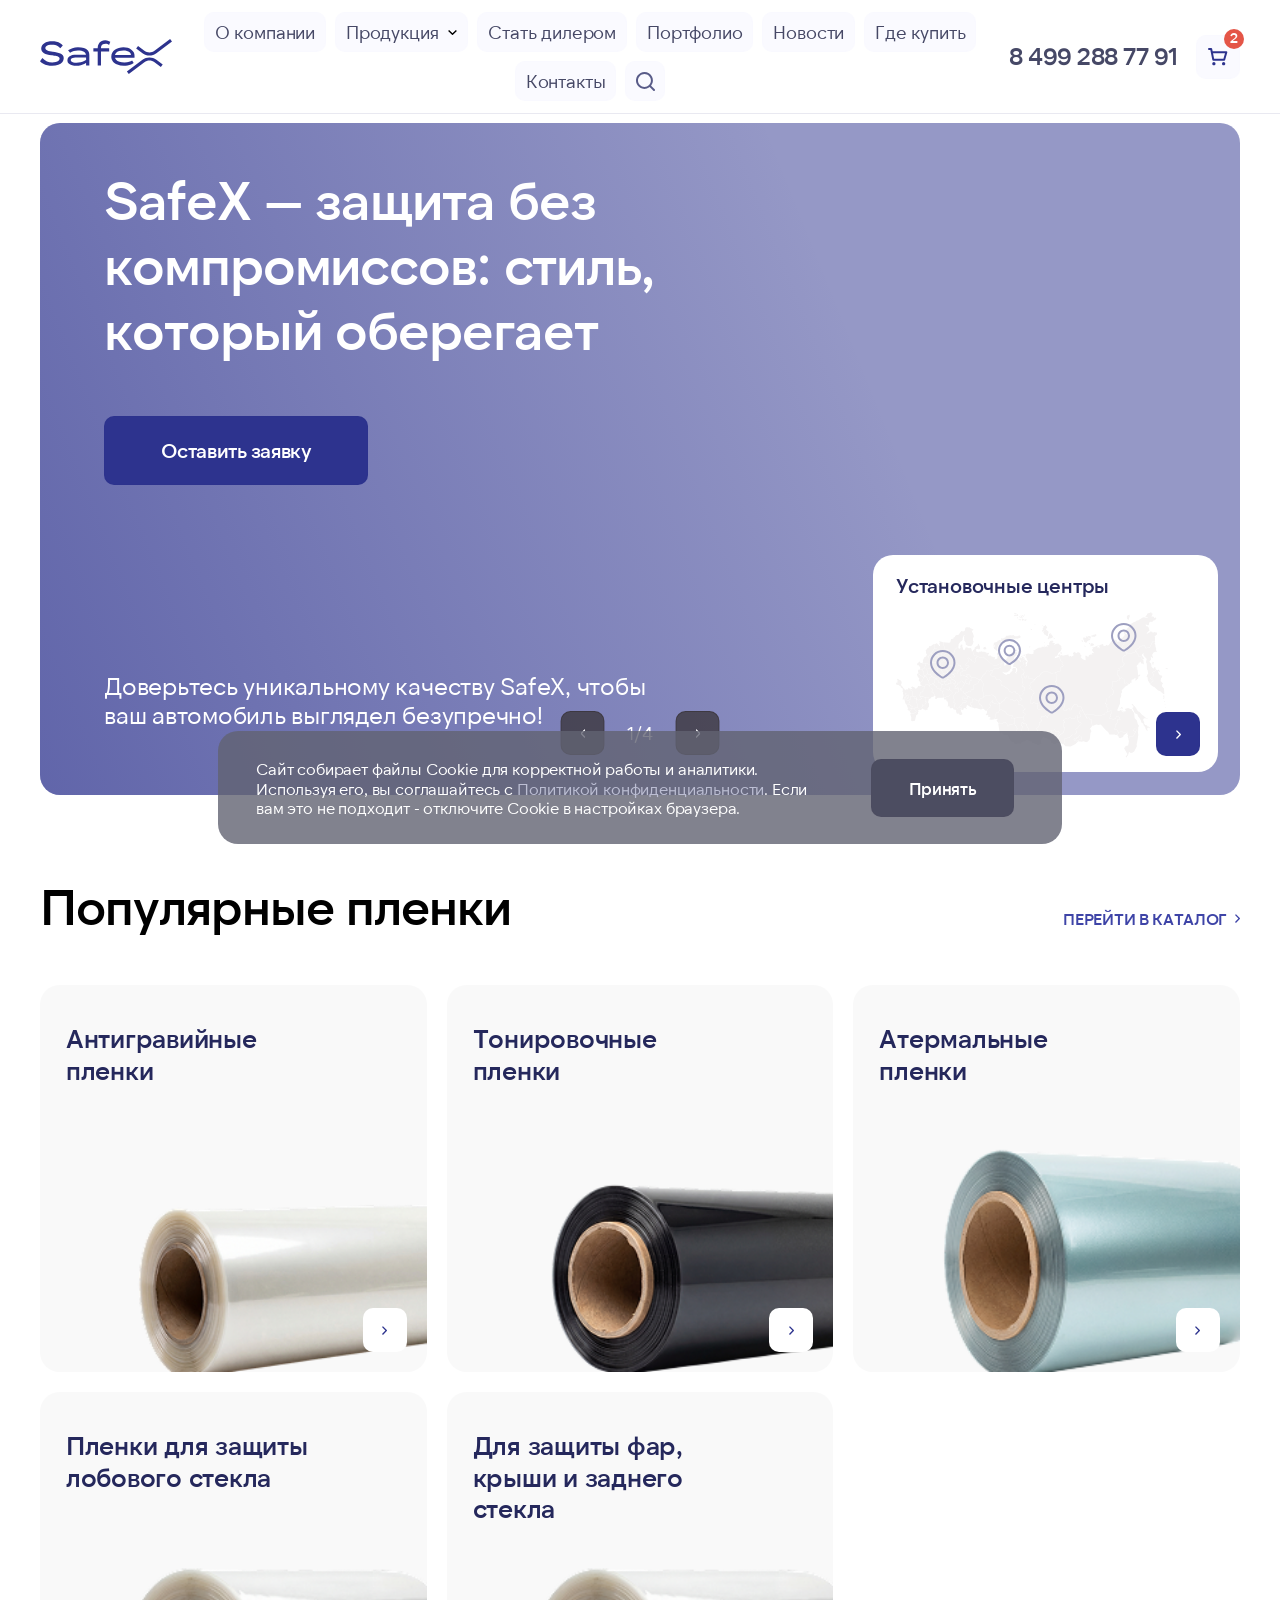
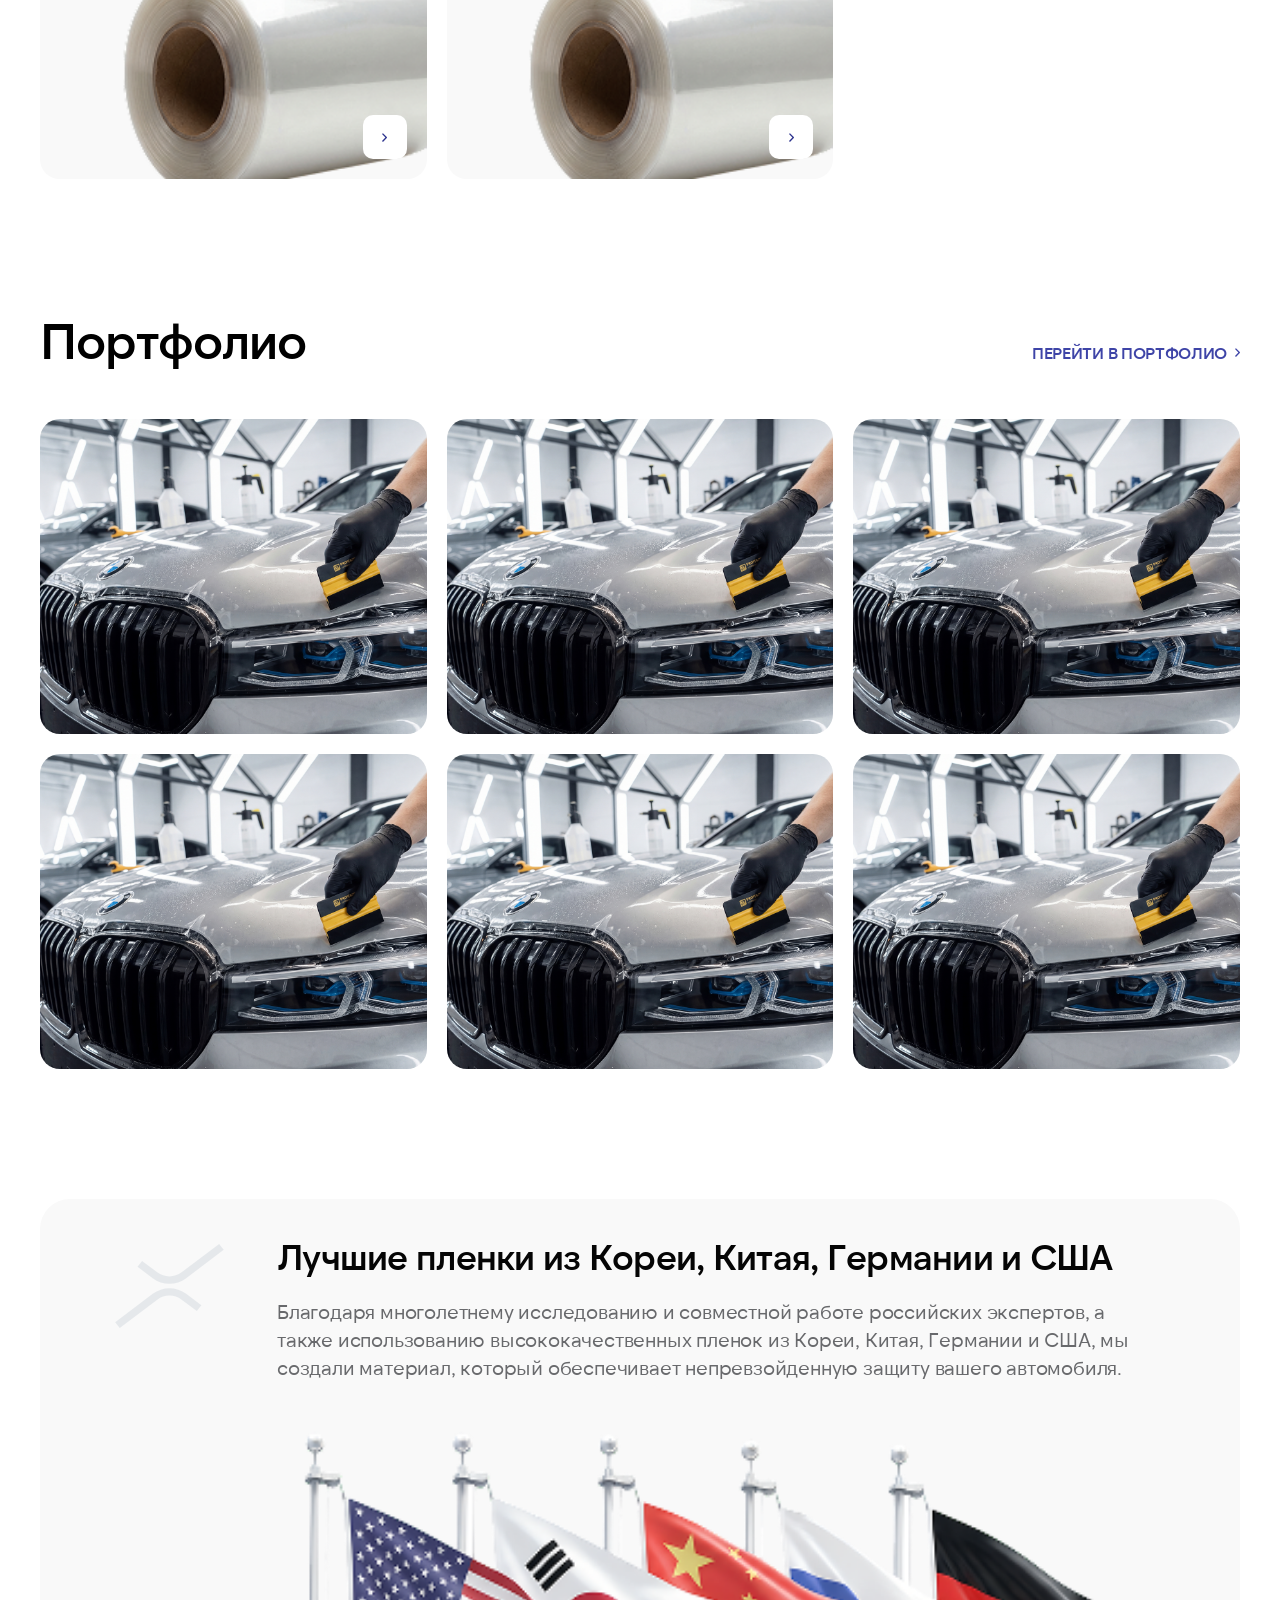
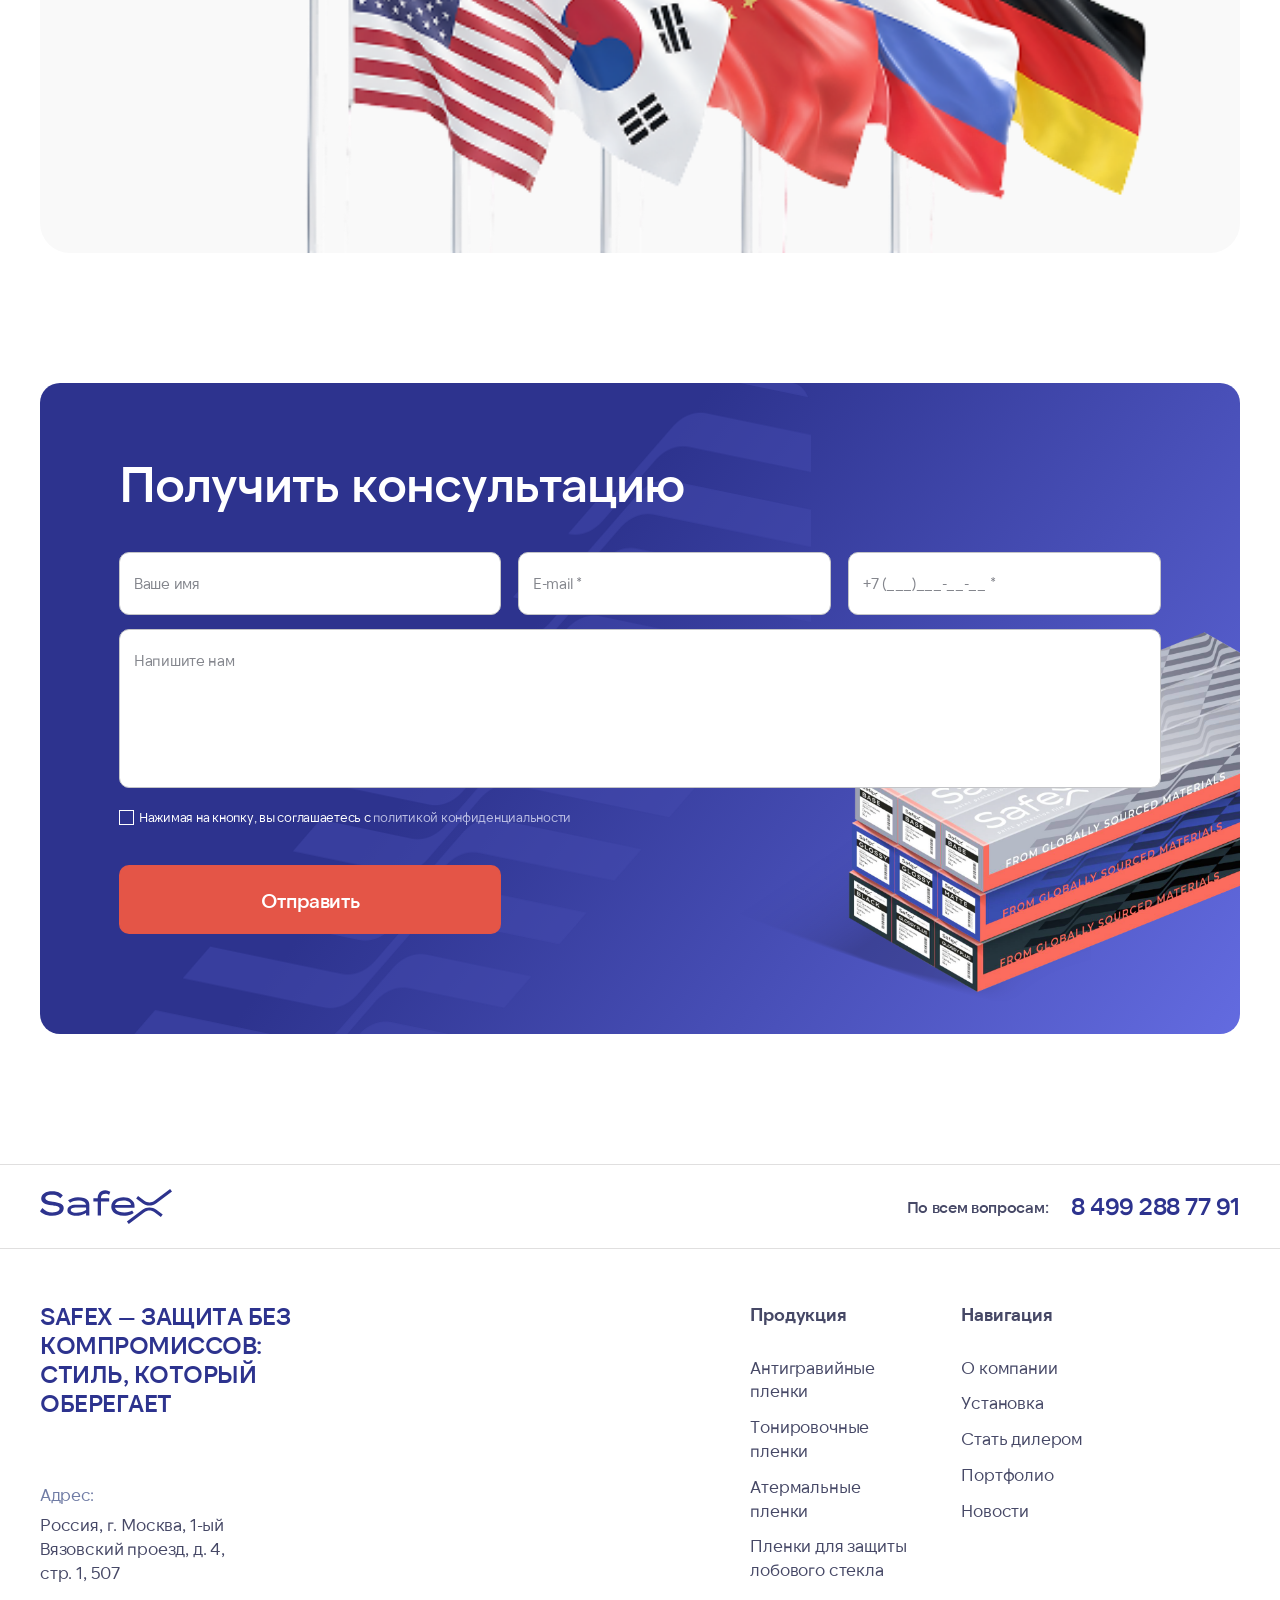
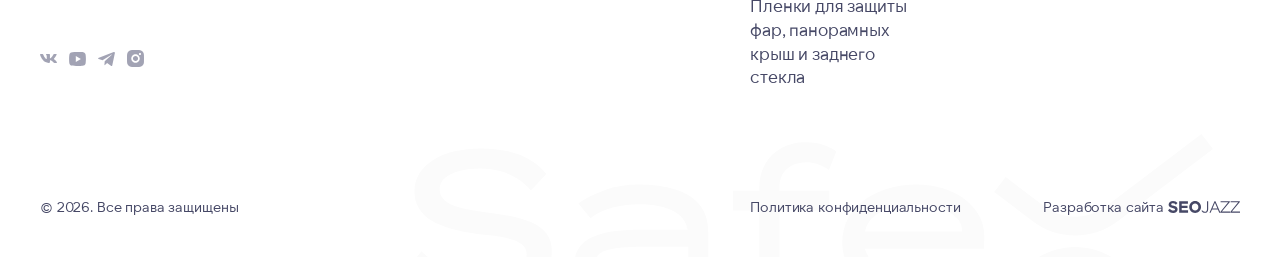
==== index.html @ 13b7b97f "Add files via upload" ====
<!DOCTYPE html>
<html lang="ru">

<head>
	<meta charset="UTF-8">
	<meta name="viewport" content="width=device-width, initial-scale=1.0">

	<title>SafeX — Профессиональные антигравийные и тонировочные пленки для авто</title>
	<meta name="description" content="Официальный интернет-магазин пленок SafeX. Защита кузова, стайлинг и тонировка премиум-класса. Инновационные технологии SafeX Flex для вашего автомобиля.">

	<link rel="icon" href="favicon.ico" type="image/x-icon">
	<link rel="preload" href="../src/fonts/NTSomic/NTSomic-Regular.woff2" as="font" type="font/woff2" crossorigin>
	<link rel="stylesheet" href="css/main.css">
</head>

<body>
	<header class="header">
		<div class="header__container container">
			<div class="header__logo">
				<img src="src/images/icons/logo.svg" alt="Логотип SafeX" width="132" height="35">
			</div>

			<nav class="header__nav nav">
				<p class="nav__title">Продукция</p>
				<ul class="nav__list nav__list--products">
					<li class="nav__item">
						<a class="nav__link" href="/catalog.html">Антигравийные пленки</a>
					</li>
					<li class="nav__item">
						<a class="nav__link" href="/catalog.html">Тонировочные пленки</a>
					</li>
					<li class="nav__item">
						<a class="nav__link" href="/catalog.html">Атермальные пленки</a>
					</li>
					<li class="nav__item">
						<a class="nav__link" href="/catalog.html">Пленки для защиты лобового стекла</a>
					</li>
					<li class="nav__item">
						<a class="nav__link" href="/catalog.html">Пленки для защиты фар, панорамных крыш и заднего стекла</a>
					</li>
				</ul>

				<p class="nav__title">Навигация</p>
				<ul class="nav__list">
					<li class="nav__item">
						<a class="nav__link" href="/about.html">О компании</a>
					</li>
					<li class="nav__item nav__item--catalog">
						<a class="nav__link" href="/catalog.html">Продукция</a>
						<ul class="nav__sub-menu sub-menu">
							<li class="sub-menu__item">
								<a class="sub-menu__link" href="/catalog.html">Антигравийные пленки</a>
							</li>
							<li class="sub-menu__item">
								<a class="sub-menu__link" href="/catalog.html">Тонировочные пленки</a>
							</li>
							<li class="sub-menu__item">
								<a class="sub-menu__link" href="/catalog.html">Атермальные пленки</a>
							</li>
							<li class="sub-menu__item">
								<a class="sub-menu__link" href="/catalog.html">Пленки для защиты лобового стекла</a>
							</li>
							<li class="sub-menu__item">
								<a class="sub-menu__link" href="/catalog.html">Для защиты фар, крыши и заднего стекла</a>
							</li>
						</ul>
					</li>
					<li class="nav__item">
						<a class="nav__link" href="/dealer.html">Стать дилером</a>
					</li>
					<li class="nav__item">
						<a class="nav__link" href="/portfolio.html">Портфолио</a>
					</li>
					<li class="nav__item">
						<a class="nav__link" href="/news.html">Новости</a>
					</li>
					<li class="nav__item">
						<a class="nav__link" href="/centers.html">Где купить</a>
					</li>
					<li class="nav__item">
						<a class="nav__link" href="/contacts.html">Контакты</a>
					</li>
					<li class="nav__item nav__item--search header-search">
						<form class="header-search__form" id="search-form" role="search" action="/" method="get">
							<input class="header-search__input" type="text" name="search" placeholder="Поиск по сайту" aria-label="Введите запрос">
							<button class="header-search__close" type="reset" aria-label="Очистить поиск"></button>
						</form>
						<button class="nav__link nav__link--search header-search__btn" form="search-form" type="submit" aria-label="Начать поиск"></button>
					</li>
				</ul>
			</nav>

			<a class="header__phone" href="tel:+74992887791" aria-label="Позвонить нам">8 499 288 77 91</a>

			<div class="header__actions">
				<a class="header__cart" href="/cart.html" aria-label="Перейти в корзину">
					<span class="header__cart-count">2</span>
				</a>
				<button class="header__menu" aria-label="Открыть меню" type="button"></button>
			</div>
		</div>
	</header>

	<main class="home-page container">
		<div class="home-page__hero home-hero" style="--bg-url: url('../src/images/banner-1.png');">
			<div class="home-hero__content">
				<h1 class="home-hero__title">SafeX — защита без компромиссов: стиль, который оберегает</h1>
				<a class="home-hero__link" href="#">Оставить заявку</a>
				<p class="home-hero__text">Доверьтесь уникальному качеству SafeX, чтобы ваш автомобиль выглядел безупречно!</p>
			</div>

			<div class="home-hero__widget location-widget">
				<p class="location-widget__title">Установочные центры</p>
				<img class="location-widget__image" src="../src/images/icons/locations.svg" alt="Карта офисов SafeX" width="272" height="146" loading="lazy">
				<a class="location-widget__btn" href="offices.html" aria-label="Перейти к списку центров"></a>
			</div>

			<div class="home-hero__slider">
				<button class="home-hero__btn home-hero__btn--prev" type="button" aria-label="К предыдущему слайду"></button>
				<span class="home-hero__counter">1/4</span>
				<button class="home-hero__btn home-hero__btn--next" type="button" aria-label="К следующему слайду"></button>
			</div>
		</div>

		<section class="home-page__popular popular-categories">
			<div class="popular-categories__heading">
				<h2 class="popular-categories__title">Популярные пленки</h2>
				<a class="popular-categories__link" href="/catalog.html">Перейти в каталог</a>
			</div>
			<ul class="popular-categories__list">
				<li class="popular-categories__item" style="background-image: url(src/images/film-1.png);">
					Антигравийные<br>
					пленки
					<a class="popular-categories__btn" href="catalog.html" aria-label="Перейти в каталог"></a>
				</li>
				<li class="popular-categories__item" style="background-image: url(src/images/film-2.png);">
					Тонировочные<br>
					пленки
					<a class="popular-categories__btn" href="catalog.html" aria-label="Перейти в каталог"></a>
				</li>
				<li class="popular-categories__item" style="background-image: url(src/images/film-3.png);">
					Атермальные<br>
					пленки
					<a class="popular-categories__btn" href="catalog.html" aria-label="Перейти в каталог"></a>
				</li>
				<li class="popular-categories__item" style="background-image: url(src/images/film-4.png);">
					Пленки для защиты<br>
					лобового стекла
					<a class="popular-categories__btn" href="catalog.html" aria-label="Перейти в каталог"></a>
				</li>
				<li class="popular-categories__item" style="background-image: url(src/images/film-5.png);">
					Для защиты фар,<br>
					крыши и заднего<br>
					стекла
					<a class="popular-categories__btn" href="catalog.html" aria-label="Перейти в каталог"></a>
				</li>
				<li class="popular-categories__item popular-categories__item--catalog">
					Перейти<br>
					в каталог<br>
					стекла
					<a class="popular-categories__btn" href="catalog.html" aria-label="Перейти в каталог"></a>
				</li>
			</ul>
		</section>

		<section class="home-page__gallery gallery">
			<div class="gallery__heading">
				<h2 class="gallery__title">Портфолио</h2>
				<a class="gallery__link" href="/portfolio.html">перейти в портфолио</a>
			</div>
			<ul class="home-page__gallery-list gallery__list gallery__list--slider">
				<li class="gallery__item">
					<figure class="gallery__pic">
						<img src="src/images/portfolio-1.jpg" alt="Результат оклейки переднего бампера пленкой SafeX" loading="lazy" width="601" height="489">
					</figure>
				</li>
				<li class="gallery__item">
					<figure class="gallery__pic">
						<img src="src/images/portfolio-1.jpg" alt="Результат оклейки переднего бампера пленкой SafeX" loading="lazy" width="601" height="489">
					</figure>
				</li>
				<li class="gallery__item">
					<figure class="gallery__pic">
						<img src="src/images/portfolio-1.jpg" alt="Результат оклейки переднего бампера пленкой SafeX" loading="lazy" width="601" height="489">
					</figure>
				</li>
				<li class="gallery__item">
					<figure class="gallery__pic">
						<img src="src/images/portfolio-1.jpg" alt="Результат оклейки переднего бампера пленкой SafeX" loading="lazy" width="601" height="489">
					</figure>
				</li>
				<li class="gallery__item">
					<figure class="gallery__pic">
						<img src="src/images/portfolio-1.jpg" alt="Результат оклейки переднего бампера пленкой SafeX" loading="lazy" width="601" height="489">
					</figure>
				</li>
				<li class="gallery__item">
					<figure class="gallery__pic">
						<img src="src/images/portfolio-1.jpg" alt="Результат оклейки переднего бампера пленкой SafeX" loading="lazy" width="601" height="489">
					</figure>
				</li>
			</ul>

			<ul class="home-page__gallery-slider gallery__slider">
				<li class="gallery__slider-item">
					<button class="gallery__slider-btn" aria-label="Переключить на слайд 1"></button>
				</li>
				<li class="gallery__slider-item">
					<button class="gallery__slider-btn" aria-label="Переключить на слайд 2"></button>
				</li>
				<li class="gallery__slider-item">
					<button class="gallery__slider-btn" aria-label="Переключить на слайд 3"></button>
				</li>
				<li class="gallery__slider-item">
					<button class="gallery__slider-btn is-active" aria-label="Переключить на слайд 4"></button>
				</li>
			</ul>

			<a class="home-page__gallery-btn gallery__btn" href="/portfolio.html">Посмотреть все</a>
		</section>

		<article class="home-page__factory factory-card">
			<div class="factory-card__info">
				<h2 class="factory-card__title">Лучшие пленки из Кореи, Китая, Германии и США</h2>
				<p class="factory-card__text">Благодаря многолетнему исследованию и совместной работе российских экспертов, а также использованию высококачественных пленок из Кореи, Китая, Германии и США, мы создали материал, который обеспечивает непревзойденную защиту вашего автомобиля.</p>
			</div>
		</article>

		<section class="home-page__consultation consultation">
			<div class="consultation__wrapper">
				<div class="consultation__content">
					<h2 class="consultation__title">Получить консультацию</h2>
					<form class="consultation__form form form--small" action="#">
						<input class="form__field" name="user_name" placeholder="Ваше имя" type="text">
						<input class="form__field" name="user_email" placeholder="E-mail *" type="email" required>
						<input class="form__field" name="user_phone" placeholder="+7 (___)___-__-__ *" type="tel" required>
						<textarea class="form__field form__field--full form__field--textarea" name="user_message" placeholder="Напишите нам"></textarea>
						<label class="consultation__agreement form__control form__control--checkbox form__control--full">
							<input class="visually-hidden" type="checkbox" name="policy_agreement" required>
							<span class="form__desc">
								Нажимая на кнопку, вы соглашаетесь с <a class="form__link" href="#">политикой конфиденциальности</a>
							</span>
						</label>
						<button class="consultation__btn" type="submit">Отправить</button>
					</form>
				</div>
			</div>
		</section>
	</main>

	<footer class="footer">
		<div class="footer__header">
			<div class="footer__header-container container">
				<div class="footer__logo">
					<img src="src/images/icons/logo.svg" alt="Логотип SafeX" width="132" height="35">
				</div>
				<div class="footer__contact">
					<span class="footer__text">По всем вопросам:</span>
					<a class="footer__phone" href="tel:+74992887791" aria-label="Позвонить нам">8 499 288 77 91</a>
				</div>
			</div>
		</div>

		<div class="footer__body container">
			<div class="footer__content">
				<p class="footer__slogan">SafeX — защита без компромиссов: стиль, который оберегает</p>
				<div class="footer__info">
					<div class="footer__office">
						<span class="footer__label">Адрес:</span>
						<address class="footer__address">Россия, г. Москва, 1-ый Вязовский проезд, д. 4, стр. 1, 507</address>
					</div>
					<ul class="footer__socials socials">
						<li class="socials__item">
							<a class="socials__link socials__link--vk" href="#" aria-label="Перейти в Вконтакте"></a>
						</li>
						<li class="socials__item">
							<a class="socials__link socials__link--yt" href="#" aria-label="Перейти в YouTube"></a>
						</li>
						<li class="socials__item">
							<a class="socials__link socials__link--tg" href="#" aria-label="Перейти в Telegram"></a>
						</li>
						<li class="socials__item">
							<a class="socials__link socials__link--in" href="#" aria-label="Перейти в Instagram"></a>
						</li>
					</ul>
				</div>

				<nav class="footer__nav">
					<div class="footer__nav-group">
						<h2 class="footer__title">Продукция</h2>
						<ul class="footer__list">
							<li class="footer__item">
								<a class="footer__link" href="/catalog.html">Антигравийные пленки</a>
							</li>
							<li class="footer__item">
								<a class="footer__link" href="/catalog.html">Тонировочные пленки</a>
							</li>
							<li class="footer__item">
								<a class="footer__link" href="/catalog.html">Атермальные пленки</a>
							</li>
							<li class="footer__item">
								<a class="footer__link" href="/catalog.html">Пленки для защиты лобового стекла</a>
							</li>
							<li class="footer__item">
								<a class="footer__link" href="/catalog.html">Пленки для защиты фар, панорамных крыш и заднего стекла</a>
							</li>
						</ul>
					</div>
					<div class="footer__nav-group">
						<h2 class="footer__title">Навигация</h2>
						<ul class="footer__list">
							<li class="footer__item">
								<a class="footer__link" href="/about.html">О компании</a>
							</li>
							<li class="footer__item">
								<a class="footer__link" href="/offices.html">Установка</a>
							</li>
							<li class="footer__item">
								<a class="footer__link" href="/dealer.html">Стать дилером</a>
							</li>
							<li class="footer__item">
								<a class="footer__link" href="/portfolio.html">Портфолио</a>
							</li>
							<li class="footer__item">
								<a class="footer__link" href="/news.html">Новости</a>
							</li>
						</ul>
					</div>
				</nav>
			</div>

			<div class="footer__bottom">
				<p class="footer__copy">© 2026. Все права защищены</p>
				<div class="footer__legal">
					<a class="footer__legal-link" href="#">Политика конфиденциальности</a>
					<a class="footer__legal-link footer__legal-link--seojazz" href="#">Разработка сайта</a>
				</div>
			</div>
		</div>
	</footer>

	<div class="modal" id="modal-callback">
		<div class="modal__content">
			<button class="modal__close" type="button" aria-label="Закрыть окно"></button>

			<div class="modal__step is-active" id="modal-step-form">
				<p class="modal__title">Оставить заявку</p>
				<form class="modal__form form form--second form--small" id="callback-form">
					<input class="modal__field form__field" type="text" name="user_name" placeholder="Ваше имя">
					<input class="modal__field form__field" type="tel" name="user_phone" placeholder="+7 (___) ___-__-__" required>
					<label class="modal__agreement form__control form__control--checkbox">
						<input class="visually-hidden" type="checkbox" name="policy_agreement" required>
						<span class="form__desc">
							Нажимая на кнопку, вы соглашаетесь с <a class="form__link" href="#">политикой конфиденциальности</a>
						</span>
					</label>
					<button class="modal__btn" type="submit">Отправить</button>
				</form>
			</div>

			<div class="modal__step modal__step--success" id="modal-step-success">
				<p class="modal__title">Спасибо!</p>
				<p class="modal__text">Ваша заявка принята! Мы свяжемся с вами
					в ближайшее время</p>
			</div>
		</div>
	</div>

	<div class="cookie-popup is-active" id="cookie-popup">
		<p class="cookie-popup__text">
			Сайт собирает файлы Cookie для корректной работы и аналитики. Используя его, вы соглашайтесь с <a class="cookie-popup__link" href="#">Политикой конфиденциальности</a>. Если вам это не подходит - отключите Cookie в настройках браузера.
		</p>
		<button class="cookie-popup__btn" id="cookie-accept" type="button">Принять</button>
	</div>

	<script src="js/main.js" defer></script>
</body>

</html>
---- css/main.css ----
@font-face {
  font-family: "NTSomic";
  src: url("../src/fonts/NTSomic/NTSomic-Regular.woff2") format("woff2");
  font-weight: 400;
  font-style: normal;
  font-display: swap;
}
@font-face {
  font-family: "NTSomic";
  src: url("../src/fonts/NTSomic/NTSomic-Medium.woff2") format("woff2");
  font-weight: 500;
  font-style: normal;
  font-display: swap;
}
@font-face {
  font-family: "NTSomic";
  src: url("../src/fonts/NTSomic/NTSomic-Bold.woff2") format("woff2");
  font-weight: 700;
  font-style: normal;
  font-display: swap;
}
.visually-hidden {
  position: absolute;
  width: 1px;
  height: 1px;
  margin: -1px;
  border: 0;
  padding: 0;
  white-space: nowrap;
  clip-path: inset(100%);
  clip: rect(0 0 0 0);
  overflow: hidden;
}

.stretched-link::after, .popular-categories__btn::after, .product-card__link::after, .locations__btn::after {
  content: "";
  position: absolute;
  inset: 0;
  z-index: 1;
  pointer-events: auto;
}

.btn {
  font-family: inherit;
  display: flex;
  align-items: center;
  justify-content: center;
  gap: 10px;
  border-radius: 10px;
  transition: all 0.2s ease;
  cursor: pointer;
  border: 1px solid transparent;
}

.btn-back, .office-page__back, .post__back {
  font-size: 13px;
  font-weight: 400;
  line-height: 1.2;
  letter-spacing: -0.01em;
  color: #2d338e;
  display: flex;
  align-items: center;
  gap: 0 5px;
  position: relative;
}
.btn-back::before, .office-page__back::before, .post__back::before {
  content: "";
  width: 5px;
  height: 8px;
  display: block;
  background-color: currentColor;
  -webkit-mask-image: url("../src/images/icons/arrow.svg");
          mask-image: url("../src/images/icons/arrow.svg");
  -webkit-mask-repeat: no-repeat;
          mask-repeat: no-repeat;
  -webkit-mask-size: contain;
          mask-size: contain;
  -webkit-mask-position: center;
          mask-position: center;
  flex-shrink: 0;
  transform: rotate(180deg);
  position: absolute;
  top: 12px;
  left: 13px;
}
.btn-back::after, .office-page__back::after, .post__back::after {
  content: "";
  display: block;
  width: 32px;
  height: 32px;
  border: 1px solid #eeeeee;
  border-radius: 50%;
  transform: rotate(180deg);
  transition: background-color 0.3s ease;
  order: -1;
}
.btn-back:is(:hover, :focus-visible)::after, .office-page__back:is(:hover, :focus-visible)::after, .post__back:is(:hover, :focus-visible)::after {
  background-color: #fafaff;
}
@media (min-width: 1200px) {
  .btn-back, .office-page__back, .post__back {
    font-size: 15px;
    gap: 0 12px;
  }
  .btn-back::before, .office-page__back::before, .post__back::before {
    top: 17px;
    left: 19px;
  }
  .btn-back::after, .office-page__back::after, .post__back::after {
    width: 44px;
    height: 44px;
  }
}

*,
*::before,
*::after {
  box-sizing: border-box;
}

body,
h1,
h2,
h3,
h4,
p,
ul,
ol,
li,
figure,
figcaption,
blockquote,
dl,
dd {
  margin: 0;
  padding: 0;
}

ul,
ol {
  list-style: none;
}

a {
  text-decoration: none;
  color: inherit;
}

img,
picture {
  max-width: 100%;
  display: block;
}

fieldset {
  border: none;
}

input,
fieldset,
legend {
  padding: 0;
  margin: 0;
}

input,
button,
textarea,
select {
  font: inherit;
  outline: none;
  border: none;
  background: transparent;
}

textarea {
  resize: none;
}

label {
  cursor: pointer;
}

button {
  cursor: pointer;
  padding: 0;
}

address {
  font-style: normal;
}

summary {
  list-style: none;
}
summary::-webkit-details-marker {
  display: none;
}

html,
body {
  height: 100%;
}

body {
  font-family: "NTSomic", "Arial", sans-serif;
  line-height: 1.2;
  text-rendering: optimizeSpeed;
  color: #000000;
  min-height: 100vh;
  display: flex;
  flex-direction: column;
  scroll-behavior: smooth;
  overflow-x: hidden;
}

main {
  margin-top: 12px;
  flex: 1 0 auto;
}
@media (min-width: 1200px) {
  main {
    margin-top: 21px;
  }
}

footer {
  flex-shrink: 0;
}

input {
  accent-color: #2d338e;
}
input[type=radio], input[type=checkbox] {
  cursor: pointer;
}

@keyframes fadeIn {
  from {
    opacity: 0;
    transform: translateY(10px);
  }
  to {
    opacity: 1;
    transform: translateY(0);
  }
}
@keyframes fadeOut {
  from {
    opacity: 1;
    transform: translateY(0);
  }
  to {
    opacity: 0;
    transform: translateY(10px);
  }
}
h1, .title-h1, .cart-page__title, .locations-page__title, .contacts-page__title, .product-page__title, .product-page__specs-title, .news-page__title, .about-page__title, .portfolio-page__title, .shop-page__title, .home-hero__title, .dealer-hero__title, .post__title {
  font-size: 30px;
  font-weight: 500;
  line-height: 1.2;
  letter-spacing: -0.02em;
}
@media (min-width: 1200px) {
  h1, .title-h1, .cart-page__title, .locations-page__title, .contacts-page__title, .product-page__title, .product-page__specs-title, .news-page__title, .about-page__title, .portfolio-page__title, .shop-page__title, .home-hero__title, .dealer-hero__title, .post__title {
    font-size: 54px;
  }
}

h2, .title-h2, .dealer-page__locations-title, .about-page__faq-title, .consultation__title, .popular-categories__title, .dealer-invite__title, .gallery__title, .benefits__title {
  font-size: 26px;
  font-weight: 500;
  line-height: 1.2;
  letter-spacing: -0.02em;
}
@media (min-width: 1200px) {
  h2, .title-h2, .dealer-page__locations-title, .about-page__faq-title, .consultation__title, .popular-categories__title, .dealer-invite__title, .gallery__title, .benefits__title {
    font-size: 50px;
  }
}

h3, .title-h3 {
  font-size: 24px;
  font-weight: 500;
  line-height: 1.2;
  letter-spacing: -0.02em;
}
@media (min-width: 1200px) {
  h3, .title-h3 {
    font-size: 44px;
  }
}

h4, .title-h4, .empty-page__text, .about-page__text, .post__subtitle, .modal__title {
  font-size: 24px;
  font-weight: 500;
  line-height: 1.2;
  letter-spacing: -0.02em;
}
@media (min-width: 1200px) {
  h4, .title-h4, .empty-page__text, .about-page__text, .post__subtitle, .modal__title {
    font-size: 40px;
  }
}

h4, .title-h5, .checkout__title, .checkout__legend, .factory-card__title {
  font-size: 20px;
  font-weight: 500;
  line-height: 1.2;
  letter-spacing: -0.02em;
}
@media (min-width: 1200px) {
  h4, .title-h5, .checkout__title, .checkout__legend, .factory-card__title {
    font-size: 36px;
  }
}

.container {
  width: 100%;
  max-width: 1920px;
  padding-left: 20px;
  padding-right: 20px;
  margin-left: auto;
  margin-right: auto;
}
.container--narrow {
  max-width: 1626px;
}
@media (min-width: 1200px) {
  .container {
    padding-left: 40px;
    padding-right: 40px;
  }
  .container--wider {
    padding-left: 30px;
    padding-right: 30px;
  }
}

.form__wrapper {
  margin-bottom: 19px;
}
.form__wrapper:last-child {
  margin-bottom: 0;
}
.form__label {
  font-size: 16px;
  font-weight: 400;
  line-height: 1.2;
  letter-spacing: -0.02em;
  color: #25285c;
  margin-bottom: 12px;
  display: block;
}
.form__field {
  font-size: 16px;
  font-weight: 400;
  line-height: 1.2;
  letter-spacing: -0.02em;
  color: #000000;
  width: 100%;
  padding: 19px 24px;
  border: 1px solid #c3c4c7;
  background-color: #ffffff;
  border-radius: 10px;
  transition: all 0.3s ease;
}
.form__field::-moz-placeholder {
  color: #84868d;
}
.form__field::placeholder {
  color: #84868d;
}
.form__field:not(:-moz-placeholder) {
  border-color: #9597af;
}
.form__field:not(:placeholder-shown) {
  border-color: #9597af;
}
.form__field--full {
  grid-column: 1/-1;
}
.form__field--textarea {
  min-height: 156px;
  padding-top: 10px;
}
.form__control {
  margin-bottom: 15px;
  display: flex;
  align-items: start;
  gap: 0 6px;
  position: relative;
}
.form__control::before {
  content: "";
  width: 11px;
  height: 11px;
  display: block;
  background-color: #2d338e;
  flex-shrink: 0;
  position: absolute;
  top: 10px;
  left: 5px;
  transform: translateY(-50%);
  opacity: 0;
  transition: opacity 0.2s ease;
  flex-shrink: 0;
}
.form__control::after {
  content: "";
  display: block;
  width: 21px;
  height: 21px;
  border: 1px solid #ffffff;
  order: -1;
  transition: background-color 0.2s ease;
  flex-shrink: 0;
}
.form__control:last-child {
  margin-bottom: 0;
}
.form__control:has(input:checked)::before {
  opacity: 1;
}
.form__control:has(input:checked)::after {
  background-color: #ffffff;
}
.form__control--radio::before, .form__control--radio::after {
  border-radius: 50%;
}
.form__control--radio::after {
  border-width: 3px;
}
.form__control--checkbox::before {
  -webkit-mask-image: url("../src/images/icons/check.svg");
          mask-image: url("../src/images/icons/check.svg");
  -webkit-mask-repeat: no-repeat;
          mask-repeat: no-repeat;
  -webkit-mask-size: contain;
          mask-size: contain;
  -webkit-mask-position: center;
          mask-position: center;
}
.form__control--full {
  grid-column: 1/-1;
}
.form__title {
  font-size: 16px;
  font-weight: 400;
  line-height: 1.2;
  letter-spacing: -0.02em;
  color: #525263;
  margin-bottom: 2px;
  display: block;
}
.form__title:last-child {
  margin-bottom: 0;
}
.form__text {
  font-size: 13px;
  font-weight: 400;
  line-height: 1.2;
  letter-spacing: -0.02em;
  color: #7f7f88;
}
.form__desc {
  font-size: 11px;
  font-weight: 400;
  line-height: 1.2;
  letter-spacing: -0.02em;
  color: #ffffff;
}
.form__link {
  color: #b9bce3;
}
.form__link:is(:hover, :focus-visible) {
  text-decoration: underline;
}
.form--second .form__field:-moz-placeholder {
  border-color: #ebebeb;
}
.form--second .form__field:placeholder-shown {
  border-color: #ebebeb;
}
.form--second .form__control--checkbox::before {
  background-color: #ffffff;
}
.form--second .form__control--checkbox::after {
  border-color: #9d9999;
}
.form--second .form__control--checkbox:has(input:checked)::after {
  border-color: #2d338e;
  background-color: #2d338e;
}
.form--second .form__control--radio::after {
  border-color: #c3c4c7;
}
.form--second .form__control--radio:has(input:checked)::after {
  border: 3px solid #2d338e;
}
.form--second .form__desc {
  color: #84868d;
}
.form--second .form__link {
  color: #191e74;
}
.form--accent .form__field:not(:-moz-placeholder) {
  border-color: #616498;
}
.form--accent .form__field:not(:placeholder-shown) {
  border-color: #616498;
}
.form--small .form__field {
  font-size: 15px;
  padding: 15px 14px;
}
.form--small .form__field--textarea {
  min-height: 113px;
}
.form--small .form__control {
  gap: 0 5px;
}
.form--small .form__control::before {
  width: 7px;
  height: 7px;
  top: 8px;
  left: 2px;
}
.form--small .form__control::after {
  width: 11px;
  height: 11px;
  margin-top: 2.5px;
}
@media (min-width: 1200px) {
  .form__wrapper {
    margin-bottom: 40px;
  }
  .form__label {
    font-size: 18px;
    margin-bottom: 16px;
  }
  .form__field {
    font-size: 20px;
    padding: 28.5px 24px;
    border-radius: 10px;
  }
  .form__field--textarea {
    min-height: 181px;
    padding-top: 20px;
  }
  .form__control {
    margin-bottom: 24px;
    gap: 0 10px;
  }
  .form__title {
    font-size: 20px;
    margin-bottom: 5px;
  }
  .form__text {
    font-size: 16px;
  }
  .form__desc {
    font-size: 13px;
  }
  .form--small .form__field {
    padding-top: 21.5px;
    padding-bottom: 21.5px;
  }
  .form--small .form__field--textarea {
    min-height: 159px;
  }
  .form--small .form__control::before {
    width: 9px;
    height: 9px;
    top: 7px;
    left: 3px;
  }
  .form--small .form__control::after {
    width: 15px;
    height: 15px;
    margin-top: 0;
  }
}

.sub-menu {
  width: 355px;
  padding: 20px 0;
  background-color: #ffffff;
  border-radius: 10px;
  border: 1px solid #e9e9f1;
  position: absolute;
  top: calc(100% + 27px);
  left: 0;
  z-index: 5;
  opacity: 0;
  visibility: hidden;
  transform: translateY(10px);
  transition: all 0.3s ease;
}
.sub-menu__item {
  margin-bottom: 12px;
}
.sub-menu__item:last-child {
  margin-bottom: 0;
}
.sub-menu__link {
  font-size: 18px;
  font-weight: 400;
  line-height: 1.4;
  letter-spacing: -0.01em;
  display: block;
  padding: 0px 20px;
  color: #464866;
  transition: color 0.2s;
}
.sub-menu__link:is(.is-active, :hover, :focus-visible) {
  color: #2d338e;
}

.nav__title {
  font-size: 16px;
  font-weight: 700;
  line-height: 1.4;
  letter-spacing: -0.01em;
  margin-bottom: 14px;
  color: #464866;
}
.nav__list {
  margin-bottom: 37px;
}
.nav__list:last-child {
  margin-bottom: 0;
}
.nav__item {
  position: relative;
}
.nav__item:last-child {
  margin-bottom: 0;
}
.nav__link {
  font-size: 15px;
  font-weight: 400;
  line-height: 1.4;
  letter-spacing: -0.01em;
  color: #464866;
}
.nav__link:has(+ .nav__sub-menu)::before {
  content: "";
  width: 9px;
  height: 9px;
  display: block;
  background-color: currentColor;
  -webkit-mask-image: url("../src/images/icons/arrow.svg");
          mask-image: url("../src/images/icons/arrow.svg");
  -webkit-mask-repeat: no-repeat;
          mask-repeat: no-repeat;
  -webkit-mask-size: contain;
          mask-size: contain;
  -webkit-mask-position: center;
          mask-position: center;
  flex-shrink: 0;
}
.nav__link:has(+ .nav__sub-menu)::before {
  color: #000000;
  order: 1;
  transform: rotate(90deg);
  transition: transform 0.3s ease;
}
.nav__link--search::before {
  content: "";
  width: 19px;
  height: 19px;
  display: block;
  background-color: currentColor;
  -webkit-mask-image: url("../src/images/icons/search.svg");
          mask-image: url("../src/images/icons/search.svg");
  -webkit-mask-repeat: no-repeat;
          mask-repeat: no-repeat;
  -webkit-mask-size: contain;
          mask-size: contain;
  -webkit-mask-position: center;
          mask-position: center;
  flex-shrink: 0;
}
.nav__link--search {
  padding: 8px;
  background-color: #fafaff;
  border-radius: 10px;
}
@media (max-width: 1199px) {
  .nav {
    padding: 38px 20px 26px;
    background-color: #fafaff;
    position: fixed;
    inset: 59px 0 0;
    clip-path: inset(0 0 100% 0);
    transition: clip-path 0.3s ease-in-out;
    overflow: auto;
  }
  .nav.is-open {
    clip-path: inset(0 0 0 0);
  }
  .nav__item {
    margin-bottom: 12px;
  }
  .nav__item:has(+ .nav__item--search) {
    margin-bottom: 37px;
  }
  .nav__item--catalog {
    display: none;
  }
  .nav__link:is(.is-active, :hover, :focus-visible) {
    color: #2d338e;
  }
}
@media (min-width: 1200px) {
  .nav__title {
    display: none;
  }
  .nav__list {
    margin-bottom: 0;
    display: flex;
    flex-wrap: wrap;
    justify-content: center;
    gap: 9px;
  }
  .nav__list--products {
    display: none;
  }
  .nav__item:hover > .nav__sub-menu {
    opacity: 1;
    visibility: visible;
    transform: translateY(0);
  }
  .nav__link {
    font-family: inherit;
    display: flex;
    align-items: center;
    justify-content: center;
    gap: 10px;
    border-radius: 7px;
    transition: all 0.2s ease;
    cursor: pointer;
    border: 1px solid transparent;
    color: #464866;
    background-color: #fafaff;
    border-color: rgba(250, 250, 255, 0.5);
  }
  .nav__link:is(.is-active, :hover, :focus-visible) {
    background-color: #ffffff;
  }
  .nav__link {
    font-size: 18px;
    padding: 6.5px 10px;
  }
}
@media (min-width: 1200px) and (min-width: 1200px) {
  .nav__link {
    border-radius: 10px;
  }
}
@media (min-width: 1200px) {
  .nav__link:is(.is-active, :hover, :focus-visible) {
    border-color: #eaeaf3;
  }
  .nav__link--search {
    padding: 9.5px;
  }
}

@media (max-width: 1199px) {
  html:has(.nav.is-open) {
    overflow: hidden;
  }
}
.socials {
  color: #a2a3b4;
  display: flex;
  flex-wrap: wrap;
  align-items: center;
  gap: 12px;
}
.socials__link::before {
  content: "";
  width: 17px;
  height: 17px;
  display: block;
  background-color: currentColor;
  -webkit-mask-image: url("");
          mask-image: url("");
  -webkit-mask-repeat: no-repeat;
          mask-repeat: no-repeat;
  -webkit-mask-size: contain;
          mask-size: contain;
  -webkit-mask-position: center;
          mask-position: center;
  flex-shrink: 0;
}
.socials__link {
  transition: color 0.2s ease;
}
.socials__link:is(:hover, :focus-visible) {
  color: #464866;
}
.socials__link--vk::before {
  -webkit-mask-image: url("../src/images/icons/logo-vk.svg");
          mask-image: url("../src/images/icons/logo-vk.svg");
}
.socials__link--mx::before {
  -webkit-mask-image: url("../src/images/icons/logo-mx.svg");
          mask-image: url("../src/images/icons/logo-mx.svg");
}
.socials__link--yt::before {
  -webkit-mask-image: url("../src/images/icons/logo-yt.svg");
          mask-image: url("../src/images/icons/logo-yt.svg");
}
.socials__link--tg::before {
  -webkit-mask-image: url("../src/images/icons/logo-tg.svg");
          mask-image: url("../src/images/icons/logo-tg.svg");
}
.socials__link--in::before {
  -webkit-mask-image: url("../src/images/icons/logo-in.svg");
          mask-image: url("../src/images/icons/logo-in.svg");
}
.socials__link--wa::before {
  -webkit-mask-image: url("../src/images/icons/logo-wa.svg");
          mask-image: url("../src/images/icons/logo-wa.svg");
}
.socials--accent .socials__link {
  color: #2d338e;
}
.socials--accent .socials__link:is(:hover, :focus-visible) {
  color: #25285c;
}

.header-search {
  position: relative;
}
.header-search__form {
  width: 100%;
  background-color: #ffffff;
  border-radius: 10px;
  overflow: hidden;
  transition: width 0.3s ease;
}
.header-search__input {
  font-size: 15px;
  font-weight: 400;
  line-height: 1.4;
  letter-spacing: -0.01em;
  width: 100%;
  height: 100%;
  color: #464866;
  padding: 14px;
  padding-right: 84px;
}
.header-search__btn::before {
  color: #585b88;
}
.header-search__close::before {
  content: "";
  width: 10px;
  height: 10px;
  display: block;
  background-color: currentColor;
  -webkit-mask-image: url("../src/images/icons/close.svg");
          mask-image: url("../src/images/icons/close.svg");
  -webkit-mask-repeat: no-repeat;
          mask-repeat: no-repeat;
  -webkit-mask-size: contain;
          mask-size: contain;
  -webkit-mask-position: center;
          mask-position: center;
  flex-shrink: 0;
}
.header-search__close {
  color: #68696c;
  padding: 6px;
  position: absolute;
  right: 51px;
  top: 50%;
  transform: translateY(-50%);
  transition: color 0.2s ease;
}
.header-search__close:is(:hover, :focus-visible) {
  color: #464866;
}
@media (max-width: 1199px) {
  .header-search__btn {
    position: absolute;
    top: 50%;
    right: 10px;
    transform: translateY(-50%);
  }
  .header-search__input:-moz-placeholder + .header-search__close {
    display: none;
  }
  .header-search__input:placeholder-shown + .header-search__close {
    display: none;
  }
}
@media (min-width: 1200px) {
  .header-search:hover .header-search__form {
    width: 274px;
    border: 1px solid #eaeaf3;
  }
  .header-search:hover .header-search__btn {
    border-color: transparent;
  }
  .header-search__form {
    font-size: 18px;
    width: 0;
    height: 100%;
    position: absolute;
    right: 0;
    top: 50%;
    transform: translateY(-50%);
    overflow: hidden;
    transition: width 0.3s ease;
  }
  .header-search__input {
    position: absolute;
    padding: 9.5px 72px 9.5px 10px;
    right: 0;
  }
  .header-search__close {
    color: #cccce9;
    right: 41px;
  }
}

.header {
  padding-top: 9px;
  padding-bottom: 5px;
  background-color: #ffffff;
  border-bottom: 1px solid #e9e9f1;
  position: sticky;
  top: 0;
  z-index: 10;
}
.header__container {
  display: flex;
  align-items: center;
  gap: 0 17px;
  position: relative;
}
.header__logo {
  width: 80px;
  height: 21px;
  flex-shrink: 0;
  transition: opacity 0.2s ease;
}
.header__logo img {
  width: 100%;
  height: 100%;
  -o-object-fit: contain;
     object-fit: contain;
}
.header__logo:is(:hover, :focus-visible) {
  opacity: 0.5;
}
.header__nav.is-open ~ .header__actions .header__menu::before {
  -webkit-mask-image: url("../src/images/icons/close.svg");
          mask-image: url("../src/images/icons/close.svg");
}
.header__actions {
  flex-shrink: 0;
  display: flex;
  align-items: center;
  gap: 0 11px;
}
.header__phone {
  font-size: 18px;
  font-weight: 500;
  line-height: 1.2;
  letter-spacing: -0.02em;
  white-space: nowrap;
  color: #464866;
  padding: 7.5px 1px;
  margin-left: auto;
  margin-right: auto;
  display: block;
  transition: all 0.2s ease;
}
.header__phone:is(:hover, :focus-visible) {
  color: #2d338e;
}
.header__cart {
  font-family: inherit;
  display: flex;
  align-items: center;
  justify-content: center;
  gap: 10px;
  border-radius: 7px;
  transition: all 0.2s ease;
  cursor: pointer;
  border: 1px solid transparent;
  color: #2d338e;
  background-color: #fafaff;
  border-color: rgba(250, 250, 255, 0.5);
}
.header__cart:is(.is-active, :hover, :focus-visible) {
  background-color: #2d338e;
  border-color: #2d338e;
  color: #ffffff;
}
@media (min-width: 1200px) {
  .header__cart {
    border-radius: 10px;
  }
}
.header__cart::before {
  content: "";
  width: 20px;
  height: 20px;
  display: block;
  background-color: currentColor;
  -webkit-mask-image: url("../src/images/icons/cart.svg");
          mask-image: url("../src/images/icons/cart.svg");
  -webkit-mask-repeat: no-repeat;
          mask-repeat: no-repeat;
  -webkit-mask-size: contain;
          mask-size: contain;
  -webkit-mask-position: center;
          mask-position: center;
  flex-shrink: 0;
}
.header__cart {
  padding: 11px;
  position: relative;
}
.header__cart-count {
  font-size: 14px;
  font-weight: 500;
  line-height: 1.2;
  letter-spacing: -0.02em;
  text-align: center;
  min-width: 20px;
  height: 20px;
  color: #ffffff;
  padding: 0 4px;
  background-color: #e45547;
  border-radius: 30px;
  display: flex;
  justify-content: center;
  align-items: center;
  position: absolute;
  top: -7px;
  right: -5px;
}
.header__menu::before {
  content: "";
  width: 21px;
  height: 21px;
  display: block;
  background-color: currentColor;
  -webkit-mask-image: url("../src/images/icons/menu.svg");
          mask-image: url("../src/images/icons/menu.svg");
  -webkit-mask-repeat: no-repeat;
          mask-repeat: no-repeat;
  -webkit-mask-size: contain;
          mask-size: contain;
  -webkit-mask-position: center;
          mask-position: center;
  flex-shrink: 0;
}
.header__menu {
  padding: 4.5px;
  color: #2d338e;
}
@media (min-width: 1200px) {
  .header {
    padding-top: 12px;
    padding-bottom: 12px;
  }
  .header__logo {
    width: 132px;
    height: 35px;
  }
  .header__phone {
    font-size: 24px;
    margin-left: 0;
    margin-right: 0;
  }
  .header__menu {
    display: none;
  }
  .header__nav {
    margin: 0 auto;
  }
}

.footer {
  border-top: 1px solid #efefef;
}
.footer__header {
  padding-top: 20px;
}
.footer__header-container {
  display: flex;
  flex-direction: column;
}
.footer__logo {
  display: block;
  padding: 0 20px 17px;
  margin: 0 -20px 23px;
  border-bottom: 1px solid #efefef;
  transition: opacity 0.2s ease;
}
.footer__logo img {
  width: 132px;
  height: 35px;
  -o-object-fit: contain;
     object-fit: contain;
}
.footer__logo:is(:hover, :focus-visible) {
  opacity: 0.5;
}
.footer__contact {
  display: flex;
  align-items: center;
  gap: 0 4px;
}
.footer__text {
  font-size: 14px;
  font-weight: 400;
  line-height: 1.2;
  letter-spacing: -0.02em;
  color: #464866;
}
.footer__phone {
  font-size: 20px;
  font-weight: 500;
  line-height: 1.2;
  letter-spacing: -0.02em;
  color: #2d338e;
}
.footer__phone:is(:hover, :focus-visible) {
  text-decoration: underline;
}
.footer__content {
  padding-top: 29px;
  margin-bottom: 26px;
  display: flex;
  flex-direction: column;
}
.footer__slogan {
  font-size: 16px;
  font-weight: 500;
  line-height: 1.2;
  letter-spacing: -0.02em;
  text-transform: uppercase;
  color: #2d338e;
  margin-bottom: 48px;
}
.footer__info {
  order: 1;
}
.footer__office {
  padding: 0 20px 30px;
  margin: 0 -20px 30px;
  border-bottom: 1px solid #efefef;
}
.footer__label {
  font-size: 15px;
  font-weight: 400;
  line-height: 1.2;
  letter-spacing: -0.02em;
  color: #707ca5;
  margin-bottom: 9px;
  display: block;
}
.footer__address {
  font-size: 15px;
  font-weight: 400;
  line-height: 1.4;
  letter-spacing: -0.01em;
  color: #464866;
}
.footer__nav {
  font-size: 15px;
  font-weight: 400;
  line-height: 1.4;
  letter-spacing: -0.01em;
  color: #464866;
  margin-bottom: 30px;
}
.footer__nav-group {
  margin-bottom: 30px;
}
.footer__nav-group:last-child {
  margin-bottom: 0;
}
.footer__title {
  font-size: 16px;
  font-weight: 700;
  line-height: 1.4;
  letter-spacing: -0.01em;
  margin-bottom: 14px;
}
.footer__item {
  margin-bottom: 12px;
}
.footer__item:last-child {
  margin-bottom: 0;
}
.footer__link {
  display: block;
  transition: color 0.2s ease;
}
.footer__link:is(:hover, :focus-visible) {
  color: #25285c;
}
.footer__bottom {
  font-size: 14px;
  font-weight: 400;
  line-height: 1.4;
  letter-spacing: -0.01em;
  color: #464866;
  display: flex;
  flex-direction: column;
}
.footer__copy {
  font-size: 12px;
  padding: 19px 20px 21px;
  margin: 0 -20px;
  border-top: 1px solid #efefef;
  order: 1;
}
.footer__legal {
  margin-bottom: 23px;
}
.footer__legal-link {
  margin-bottom: 15px;
  display: block;
}
.footer__legal-link:last-child {
  margin-bottom: 0;
}
.footer__legal-link:is(.is-active, :hover, :focus-visible) {
  text-decoration: underline;
}
.footer__legal-link--seojazz::before {
  content: "";
  width: 72px;
  height: 12px;
  display: block;
  background-color: currentColor;
  -webkit-mask-image: url("../src/images/icons/logo-seojazz.svg");
          mask-image: url("../src/images/icons/logo-seojazz.svg");
  -webkit-mask-repeat: no-repeat;
          mask-repeat: no-repeat;
  -webkit-mask-size: contain;
          mask-size: contain;
  -webkit-mask-position: center;
          mask-position: center;
  flex-shrink: 0;
}
.footer__legal-link--seojazz {
  display: flex;
  align-items: center;
  gap: 0 4px;
}
.footer__legal-link--seojazz::before {
  order: 1;
}
@media (min-width: 1200px) {
  .footer {
    border-color: #e0dfdf;
  }
  .footer__header {
    padding: 24px 0;
    border-bottom: 1px solid #e0dfdf;
  }
  .footer__header-container {
    flex-direction: row;
    justify-content: space-between;
    align-items: center;
    gap: 0 32px;
  }
  .footer__logo {
    padding: 0;
    margin: 0;
    border-bottom: 0;
  }
  .footer__contact {
    gap: 0 23px;
  }
  .footer__text {
    font-size: 16px;
    font-weight: 500;
  }
  .footer__phone {
    font-size: 24px;
  }
  .footer__body {
    background-image: url("../src/images/icons/logo-clip.svg");
    background-repeat: no-repeat;
    background-position: bottom right 67px;
    background-size: 63% auto;
  }
  .footer__content {
    padding-top: 53px;
    margin-bottom: 108px;
    display: grid;
    grid-template-columns: 482fr 610fr 608fr 145fr;
    grid-template-rows: auto 1fr;
    align-items: start;
    gap: 66px 0;
  }
  .footer__slogan {
    font-size: 24px;
    max-width: 482px;
    margin-bottom: 0;
    grid-column: 1;
  }
  .footer__info {
    grid-column: 1;
  }
  .footer__office {
    padding: 0;
    padding-right: 30%;
    margin: 0 0 66px;
    border-bottom: none;
  }
  .footer__address {
    font-size: 17px;
  }
  .footer__label {
    font-size: 17px;
  }
  .footer__nav {
    font-size: 17px;
    max-width: 608px;
    margin-bottom: 0;
    grid-row: 1/3;
    grid-column: 3;
    display: grid;
    grid-template-columns: 263fr 294fr;
    gap: 0 46px;
  }
  .footer__nav-group {
    margin-bottom: 0;
  }
  .footer__title {
    font-size: 18px;
    margin-bottom: 28px;
  }
  .footer__bottom {
    display: grid;
    grid-template-columns: 482fr 610fr 753fr;
    padding-bottom: 40px;
  }
  .footer__legal {
    margin-bottom: 0;
    grid-column: 3;
    display: flex;
    justify-content: space-between;
    align-items: center;
    gap: 0 16px;
  }
  .footer__legal-link {
    margin-bottom: 0;
  }
  .footer__copy {
    font-size: 14px;
    padding: 0;
    margin: 0;
    margin-right: auto;
    border-top: none;
    order: -1;
  }
}

.modal {
  background-color: #ffffff;
  display: none;
  position: fixed;
  inset: 0;
  z-index: 20;
  overflow-y: auto;
}
.modal.is-open {
  display: block;
  animation: fadeIn 0.3s ease;
}
.modal.is-closing {
  animation: fadeOut 0.3s ease forwards;
  pointer-events: none;
}
.modal__close::before {
  content: "";
  width: 20px;
  height: 20px;
  display: block;
  background-color: currentColor;
  -webkit-mask-image: url("../src/images/icons/close.svg");
          mask-image: url("../src/images/icons/close.svg");
  -webkit-mask-repeat: no-repeat;
          mask-repeat: no-repeat;
  -webkit-mask-size: contain;
          mask-size: contain;
  -webkit-mask-position: center;
          mask-position: center;
  flex-shrink: 0;
}
.modal__close {
  color: #000000;
  padding: 5px;
  position: absolute;
  top: 18px;
  right: 20px;
  transition: color 0.2s ease;
}
.modal__close:is(:hover, :focus-visible) {
  color: #2d338e;
}
.modal__content {
  padding: 62px 20px 89px;
}
.modal__step {
  display: none;
}
.modal__step.is-active {
  display: block;
  animation: fadeIn 0.3s ease;
}
.modal__step--success::before {
  content: "";
  width: 46px;
  height: 46px;
  display: block;
  background-color: currentColor;
  -webkit-mask-image: url("../src/images/icons/check.svg");
          mask-image: url("../src/images/icons/check.svg");
  -webkit-mask-repeat: no-repeat;
          mask-repeat: no-repeat;
  -webkit-mask-size: contain;
          mask-size: contain;
  -webkit-mask-position: center;
          mask-position: center;
  flex-shrink: 0;
}
.modal__step--success {
  -webkit-mask-size: 35px 26px;
          mask-size: 35px 26px;
}
.modal__step--success::before {
  color: #a3ea5d;
  margin: 0 auto 19px;
}
.modal__title {
  text-align: center;
  margin-bottom: 26px;
}
.modal__text {
  font-size: 16px;
  font-weight: 400;
  line-height: 1.3;
  letter-spacing: -0.01em;
  text-align: center;
  color: #5d6375;
}
.modal__field {
  margin-bottom: 6px;
}
.modal__field:last-child {
  margin-bottom: 0;
}
.modal__agreement {
  margin-bottom: 36px;
}
.modal__btn {
  font-size: 15px;
  font-weight: 500;
  line-height: 1.2;
  letter-spacing: -0.02em;
  font-family: inherit;
  display: flex;
  align-items: center;
  justify-content: center;
  gap: 10px;
  border-radius: 7px;
  transition: all 0.2s ease;
  cursor: pointer;
  border: 1px solid transparent;
  color: #ffffff;
  background-color: #e45547;
  border-color: rgba(228, 85, 71, 0.5);
}
.modal__btn:is(.is-active, :hover, :focus-visible) {
  background-color: #c72f21;
}
@media (min-width: 1200px) {
  .modal__btn {
    border-radius: 10px;
  }
}
.modal__btn {
  width: 100%;
  padding: 16px 24px;
  border-radius: 10px;
}
@media (min-width: 1200px) {
  .modal {
    padding: 40px;
    background-color: rgba(0, 0, 0, 0.4);
  }
  .modal.is-open {
    animation: none;
  }
  .modal.is-closing {
    animation: none;
    background-color: transparent;
    transition: background-color 0.3s ease;
  }
  .modal__content {
    width: 100%;
    max-width: 600px;
    padding: 52px 85px 70px 78px;
    margin: 148px auto auto;
    background-color: #ffffff;
    border-radius: 20px;
    position: relative;
  }
  .modal.is-open .modal__content {
    animation: fadeIn 0.3s ease;
  }
  .modal.is-closing .modal__content {
    animation: fadeOut 0.3s ease forwards;
  }
  .modal__close {
    top: -34px;
    right: -25px;
    color: #ffffff;
  }
  .modal__close:is(:hover, :focus-visible) {
    color: #e0dfdf;
  }
  .modal__step--success::before {
    margin-bottom: 10px;
  }
  .modal__title {
    font-size: 36px;
    margin-bottom: 38px;
  }
  .modal__title:has(+ .modal__text) {
    margin-bottom: 20px;
  }
  .modal__text {
    padding: 0 54px;
  }
  .modal__field {
    margin-bottom: 12px;
  }
  .modal__field:has(+ .modal__agreement) {
    margin-bottom: 17px;
  }
  .modal__agreement {
    margin-bottom: 17px;
  }
  .modal__btn {
    font-size: 20px;
    padding: 16.5px 28px;
  }
}

html:has(.modal.is-open) {
  overflow: hidden;
}

.breadcrumbs {
  font-size: 9px;
  font-weight: 400;
  line-height: 1.2;
  letter-spacing: 0.01em;
  color: #96969d;
  margin-bottom: 25px;
}
.breadcrumbs__list {
  display: flex;
  flex-wrap: wrap;
  align-items: center;
  gap: 5px;
}
.breadcrumbs__link::before {
  content: "";
  width: 3px;
  height: 5px;
  display: block;
  background-color: currentColor;
  -webkit-mask-image: url("../src/images/icons/arrow.svg");
          mask-image: url("../src/images/icons/arrow.svg");
  -webkit-mask-repeat: no-repeat;
          mask-repeat: no-repeat;
  -webkit-mask-size: contain;
          mask-size: contain;
  -webkit-mask-position: center;
          mask-position: center;
  flex-shrink: 0;
}
.breadcrumbs__link {
  display: flex;
  align-items: center;
  gap: 5px;
}
.breadcrumbs__link::before {
  order: 1;
}
.breadcrumbs__link:is(.is-active, :hover, :focus-visible) {
  text-decoration: underline;
}
.breadcrumbs__current {
  color: #61637c;
}
.breadcrumbs--hero {
  color: #ffffff;
}
.breadcrumbs--hero .breadcrumbs__current {
  color: #ffffff;
}
@media (min-width: 1200px) {
  .breadcrumbs {
    font-size: 13px;
    margin-bottom: 69px;
  }
  .breadcrumbs__list {
    gap: 8px;
  }
  .breadcrumbs__link {
    gap: 8px;
  }
  .breadcrumbs__link::before {
    width: 4px;
    height: 7px;
  }
}

.specs__item {
  font-size: 14px;
  font-weight: 400;
  line-height: 1.4;
  letter-spacing: -0.01em;
  padding: 11px 0;
  border-bottom: 1px solid #eeeeee;
  display: flex;
  justify-content: space-between;
  align-items: center;
  gap: 0 24px;
}
.specs__item:first-child {
  border-top: 1px solid #eeeeee;
}
@media (min-width: 1200px) {
  .specs__item {
    font-size: 18px;
    padding: 13px 0;
  }
}
.specs__title {
  color: #464866;
}
.specs__text {
  font-weight: 700;
  color: #070708;
}

.benefits__title {
  margin-bottom: 24px;
}
.benefits__list {
  counter-reset: benefits-counter;
  display: grid;
  grid-template-columns: repeat(auto-fit, minmax(160px, 1fr));
  grid-auto-rows: 1fr;
  gap: 8px;
}
.benefits__item {
  counter-increment: benefits-counter;
  padding: 34px 4px 20px;
  border: 1px solid #e0dfdf;
  border-radius: 14px;
  position: relative;
}
.benefits__item::before {
  content: "";
  aspect-ratio: 164/98;
  width: 100%;
  height: auto;
  margin-bottom: 21px;
  background-repeat: no-repeat;
  background-size: contain;
  background-position: center;
  flex-shrink: 0;
  display: block;
}
.benefits__item::after {
  font-size: 11px;
  font-weight: 400;
  line-height: 1.4;
  letter-spacing: -0.01em;
  color: #464866;
  content: counter(benefits-counter, decimal-leading-zero);
  position: absolute;
  top: 7px;
  right: 16px;
}
.benefits__item--payment::before {
  background-image: url("../src/images/payment.png");
}
.benefits__item--delivery::before {
  background-image: url("../src/images/delivery.png");
}
.benefits__item--consultation::before {
  background-image: url("../src/images/support.png");
}
.benefits__item--sending::before {
  background-image: url("../src/images/delivery-safex.png");
}
.benefits__text {
  font-size: 16px;
  font-weight: 500;
  line-height: 1.2;
  letter-spacing: -0.02em;
  padding: 0 16px;
}
.benefits--small .benefits__item {
  border-color: #f9f9f9;
  background-color: #f9f9f9;
}
.benefits--small .benefits__item::before {
  aspect-ratio: 148/89;
  margin-bottom: 25px;
}
@media (max-width: 1199px) {
  .benefits br {
    display: none;
  }
}
@media (min-width: 1200px) {
  .benefits__title {
    margin-bottom: 50px;
  }
  .benefits__list {
    gap: 0 20px;
  }
  .benefits__item {
    padding: 130px 29px 49px;
  }
  .benefits__item::before {
    aspect-ratio: 317/190;
    max-width: 317px;
    margin: 0 auto 105px;
  }
  .benefits__item::after {
    font-size: 15px;
    top: 32px;
    right: auto;
    left: 35px;
  }
  .benefits__text {
    font-size: 26px;
    padding: 0;
  }
  .benefits--small .benefits__list {
    gap: 0 17px;
  }
  .benefits--small .benefits__item {
    padding-top: 111px;
    border-radius: 17px;
  }
  .benefits--small .benefits__item::before {
    aspect-ratio: 260/156;
    max-width: 260px;
    margin-bottom: 79px;
  }
  .benefits--small .benefits__item::after {
    top: 27px;
    right: 45px;
    left: auto;
  }
  .benefits--small .benefits__text {
    font-size: 24px;
  }
}

.product-card {
  text-align: center;
  display: flex;
  flex-direction: column;
  gap: 23px 0;
  position: relative;
}
.product-card__image {
  aspect-ratio: 146/79;
  margin: 0 5.5px;
}
.product-card__image img {
  width: 100%;
  height: 100%;
  -o-object-fit: contain;
     object-fit: contain;
}
.product-card__title {
  font-size: 16px;
  font-weight: 400;
  line-height: 1.2;
  letter-spacing: -0.02em;
  margin-bottom: 19px;
}
.product-card__price {
  font-size: 17px;
  font-weight: 500;
  line-height: 1.2;
  letter-spacing: -0.02em;
  white-space: nowrap;
}
.product-card__desc {
  font-size: 14px;
  font-weight: 400;
  line-height: 1.4;
  letter-spacing: -0.01em;
  color: #464866;
  min-height: 50px;
}
.product-card__btn {
  font-size: 15px;
  font-weight: 500;
  line-height: 1.2;
  letter-spacing: -0.02em;
  font-family: inherit;
  display: flex;
  align-items: center;
  justify-content: center;
  gap: 10px;
  border-radius: 7px;
  transition: all 0.2s ease;
  cursor: pointer;
  border: 1px solid transparent;
  color: #e45547;
  background-color: transparent;
  border-color: rgba(228, 85, 71, 0.5);
}
.product-card__btn:is(.is-active, :hover, :focus-visible) {
  background-color: #e45547;
  border-color: #e45547;
  color: #ffffff;
}
@media (min-width: 1200px) {
  .product-card__btn {
    border-radius: 10px;
  }
}
.product-card__btn::before {
  content: "";
  width: 17px;
  height: 17px;
  display: block;
  background-color: currentColor;
  -webkit-mask-image: url("../src/images/icons/cart.svg");
          mask-image: url("../src/images/icons/cart.svg");
  -webkit-mask-repeat: no-repeat;
          mask-repeat: no-repeat;
  -webkit-mask-size: contain;
          mask-size: contain;
  -webkit-mask-position: center;
          mask-position: center;
  flex-shrink: 0;
}
.product-card__btn {
  min-width: 98px;
  padding: 16px 24px;
  margin: auto;
  margin-bottom: 0;
  border-radius: 10px;
  position: relative;
  z-index: 2;
}
@media (max-width: 1199px) {
  .product-card__btn span {
    display: none;
  }
}
@media (min-width: 1200px) {
  .product-card {
    padding: 20px;
    gap: 35px 0;
  }
  .product-card__image {
    aspect-ratio: 373/210;
    margin: 0 19.5px;
  }
  .product-card__title {
    font-size: 24px;
    margin-bottom: 48px;
  }
  .product-card__price {
    font-size: 32px;
  }
  .product-card__desc {
    font-size: 18px;
  }
  .product-card__btn {
    font-size: 20px;
    padding: 21.5px 41px;
  }
}

.gallery__heading {
  margin-bottom: 24px;
  display: flex;
  justify-content: space-between;
  align-items: baseline;
  gap: 0 24px;
}
.gallery__link {
  font-size: 16px;
  font-weight: 500;
  line-height: 1.2;
  letter-spacing: -0.02em;
}
.gallery__link::before {
  content: "";
  width: 5px;
  height: 9px;
  display: block;
  background-color: currentColor;
  -webkit-mask-image: url("../src/images/icons/arrow.svg");
          mask-image: url("../src/images/icons/arrow.svg");
  -webkit-mask-repeat: no-repeat;
          mask-repeat: no-repeat;
  -webkit-mask-size: contain;
          mask-size: contain;
  -webkit-mask-position: center;
          mask-position: center;
  flex-shrink: 0;
}
.gallery__link {
  text-transform: uppercase;
  color: #3e44a7;
  display: none;
}
.gallery__link::before {
  order: 1;
}
.gallery__link:is(:hover, :focus-visible) {
  text-decoration: underline;
}
.gallery__list {
  display: grid;
  grid-template-columns: repeat(auto-fill, minmax(320px, 1fr));
  gap: 11px 15px;
  margin-bottom: 11px;
}
.gallery__list:last-child {
  margin-bottom: 0;
}
.gallery__list:has(+ .gallery__slider) {
  margin-bottom: 19px;
}
.gallery__list--slider {
  display: flex;
  gap: 0;
  overflow: hidden;
}
.gallery__list--slider .gallery__item {
  margin-bottom: 0;
  flex-grow: 1;
  flex-basis: 100%;
  flex-shrink: 0;
}
.gallery__item {
  aspect-ratio: 335/255;
}
.gallery__pic {
  width: 100%;
  height: 100%;
  background-color: #f9f9f9;
  border-radius: 14px;
  overflow: hidden;
}
.gallery__pic img {
  width: 100%;
  height: 100%;
  -o-object-fit: cover;
     object-fit: cover;
}
.gallery__slider {
  margin-bottom: 24px;
  display: flex;
  flex-wrap: wrap;
  justify-content: center;
  align-items: center;
  gap: 11px;
}
.gallery__slider-item {
  display: flex;
}
.gallery__slider-btn {
  width: 7px;
  height: 7px;
  background-color: #d9d9d9;
  border: 1px solid #ffffff;
  border-radius: 50%;
}
.gallery__slider-btn.is-active {
  background-color: #2d338e;
  border-color: #2d338e;
}
.gallery__slider-btn:is(:hover, :focus-visible) {
  border-color: #d9d9d9;
}
.gallery__btn {
  font-size: 15px;
  font-weight: 500;
  line-height: 1.2;
  letter-spacing: -0.02em;
  font-family: inherit;
  display: flex;
  align-items: center;
  justify-content: center;
  gap: 10px;
  border-radius: 7px;
  transition: all 0.2s ease;
  cursor: pointer;
  border: 1px solid transparent;
  color: #2d338e;
  background-color: transparent;
  border-color: rgba(45, 51, 142, 0.6);
}
.gallery__btn:is(.is-active, :hover, :focus-visible) {
  background-color: #2d338e;
  border-color: #2d338e;
  color: #ffffff;
}
@media (min-width: 1200px) {
  .gallery__btn {
    border-radius: 10px;
  }
}
.gallery__btn {
  width: 100%;
  padding: 16px 24px;
}
@media (min-width: 1200px) {
  .gallery__heading {
    margin-bottom: 50px;
  }
  .gallery__link {
    display: flex;
    align-items: center;
    gap: 0 8px;
  }
  .gallery__list {
    grid-template-columns: repeat(3, 1fr);
    gap: 20px;
    margin-bottom: 40px;
  }
  .gallery__list:last-child {
    margin-bottom: 0;
  }
  .gallery__item {
    aspect-ratio: 601/489;
  }
  .gallery__pic {
    border-radius: 20px;
  }
  .gallery__btn {
    font-size: 20px;
    width: -moz-fit-content;
    width: fit-content;
    min-width: 264px;
    padding: 21.5px 28.5px;
    margin: 0 auto;
  }
}

.accordion__item {
  border-bottom: 1px solid #ededed;
}
.accordion__item[open] .accordion__control::before {
  transform: rotate(180deg);
}
.accordion__control {
  font-size: 15px;
  font-weight: 700;
  line-height: 1.2;
  letter-spacing: -0.01em;
}
.accordion__control::before {
  content: "";
  width: 21px;
  height: 10px;
  display: block;
  background-color: currentColor;
  -webkit-mask-image: url("../src/images/icons/arrow-big.svg");
          mask-image: url("../src/images/icons/arrow-big.svg");
  -webkit-mask-repeat: no-repeat;
          mask-repeat: no-repeat;
  -webkit-mask-size: contain;
          mask-size: contain;
  -webkit-mask-position: center;
          mask-position: center;
  flex-shrink: 0;
}
.accordion__control {
  padding: 13px 0;
  display: flex;
  align-items: center;
  justify-content: space-between;
  gap: 0 64px;
  cursor: pointer;
  transition: color 0.3s ease;
}
.accordion__control::before {
  color: #25285c;
  order: 1;
  transition: all 0.3s ease;
}
.accordion__control:is(:hover, :focus-visible) {
  color: #25285c;
}
.accordion__content {
  font-size: 13px;
  font-weight: 400;
  line-height: 1.4;
  letter-spacing: -0.01em;
  color: #464866;
  padding-bottom: 13px;
}
.accordion__content > * {
  margin-bottom: 1em;
}
.accordion__content > *:last-child {
  margin-bottom: 0;
}
@media (min-width: 1200px) {
  .accordion__control {
    font-size: 28px;
    padding: 33px 0;
    gap: 0 32px;
  }
  .accordion__control::before {
    width: 27px;
    height: 14px;
  }
  .accordion__item:first-child {
    border-top: 1px solid #ededed;
  }
  .accordion__content {
    font-size: 20px;
    padding-bottom: 33px;
  }
}

.location-widget {
  width: 100%;
  padding: 12px 12px 11px 16px;
  border-radius: 10px;
  background-color: #ffffff;
  position: relative;
}
.location-widget__title {
  font-size: 16px;
  font-weight: 500;
  line-height: 1.2;
  letter-spacing: -0.01em;
  color: #25285c;
}
.location-widget__image {
  display: none;
}
.location-widget__btn {
  font-family: inherit;
  display: flex;
  align-items: center;
  justify-content: center;
  gap: 10px;
  border-radius: 7px;
  transition: all 0.2s ease;
  cursor: pointer;
  border: 1px solid transparent;
  color: #ffffff;
  background-color: #2d338e;
  border-color: rgba(45, 51, 142, 0.5);
}
.location-widget__btn:is(.is-active, :hover, :focus-visible) {
  background-color: #191e74;
}
@media (min-width: 1200px) {
  .location-widget__btn {
    border-radius: 10px;
  }
}
.location-widget__btn::before {
  content: "";
  width: 5px;
  height: 9px;
  display: block;
  background-color: currentColor;
  -webkit-mask-image: url("../src/images/icons/arrow.svg");
          mask-image: url("../src/images/icons/arrow.svg");
  -webkit-mask-repeat: no-repeat;
          mask-repeat: no-repeat;
  -webkit-mask-size: contain;
          mask-size: contain;
  -webkit-mask-position: center;
          mask-position: center;
  flex-shrink: 0;
}
.location-widget__btn {
  width: 32px;
  height: 32px;
  padding: 8px;
}
@media (max-width: 1199px) {
  .location-widget {
    display: flex;
    justify-content: space-between;
    align-items: center;
    gap: 0 12px;
  }
  .location-widget__title::before {
    content: "";
    width: 19px;
    height: 21px;
    display: block;
    background-color: currentColor;
    -webkit-mask-image: url("../src/images/icons/geo.svg");
            mask-image: url("../src/images/icons/geo.svg");
    -webkit-mask-repeat: no-repeat;
            mask-repeat: no-repeat;
    -webkit-mask-size: contain;
            mask-size: contain;
    -webkit-mask-position: center;
            mask-position: center;
    flex-shrink: 0;
  }
  .location-widget__title {
    display: flex;
    align-items: center;
    gap: 0 8px;
  }
  .location-widget__title::before {
    color: #9d9fc0;
  }
}
@media (min-width: 1200px) {
  .location-widget {
    width: -moz-fit-content;
    width: fit-content;
    padding: 18px 50px 14px 23px;
    border-radius: 20px;
  }
  .location-widget__title {
    font-size: 20px;
    margin-bottom: 15px;
  }
  .location-widget__image {
    display: block;
  }
  .location-widget__btn {
    width: 44px;
    height: 44px;
    position: absolute;
    right: 18px;
    bottom: 16px;
  }
}

.location-card__header {
  padding: 0 20px 27px;
  margin-bottom: 26px;
  border-bottom: 1px solid #e0dfdf;
  background-color: #ffffff;
  position: sticky;
  top: 0;
  z-index: 2;
}
.location-card__back {
  font-size: 13px;
  font-weight: 400;
  line-height: 1.2;
  letter-spacing: -0.02em;
  font-family: inherit;
  display: flex;
  align-items: center;
  justify-content: center;
  gap: 10px;
  border-radius: 7px;
  transition: all 0.2s ease;
  cursor: pointer;
  border: 1px solid transparent;
  color: #2d338e;
  background-color: #fafaff;
  border-color: rgba(250, 250, 255, 0.5);
}
.location-card__back:is(.is-active, :hover, :focus-visible) {
  background-color: #f0f0ff;
}
@media (min-width: 1200px) {
  .location-card__back {
    border-radius: 10px;
  }
}
.location-card__back::before {
  content: "";
  width: 6px;
  height: 10px;
  display: block;
  background-color: currentColor;
  -webkit-mask-image: url("../src/images/icons/arrow.svg");
          mask-image: url("../src/images/icons/arrow.svg");
  -webkit-mask-repeat: no-repeat;
          mask-repeat: no-repeat;
  -webkit-mask-size: contain;
          mask-size: contain;
  -webkit-mask-position: center;
          mask-position: center;
  flex-shrink: 0;
}
.location-card__back {
  padding: 7px;
  margin-bottom: 13px;
  display: flex;
  align-items: center;
  gap: 0 8px;
}
.location-card__back::before {
  transform: rotate(180deg);
}
.location-card__name {
  font-size: 16px;
  font-weight: 500;
  line-height: 1.2;
  letter-spacing: -0.01em;
}
.location-card__name::before {
  content: "";
  width: 39px;
  height: 10px;
  display: block;
  background-color: currentColor;
  -webkit-mask-image: url("../src/images/icons/logo.svg");
          mask-image: url("../src/images/icons/logo.svg");
  -webkit-mask-repeat: no-repeat;
          mask-repeat: no-repeat;
  -webkit-mask-size: contain;
          mask-size: contain;
  -webkit-mask-position: center;
          mask-position: center;
  flex-shrink: 0;
}
.location-card__name {
  color: #25285c;
  display: flex;
  justify-content: space-between;
  align-items: center;
  gap: 0 32px;
  position: relative;
}
.location-card__name::before {
  color: #ffffff;
  position: absolute;
  top: 50%;
  right: 4px;
  transform: translateY(-50%);
}
.location-card__name::after {
  content: "";
  width: 48px;
  height: 48px;
  display: block;
  background-color: #c7c8d5;
  border-radius: 5px;
  flex-shrink: 0;
}
.location-card__content {
  padding: 0 20px 24px;
}
.location-card__list {
  width: -moz-fit-content;
  width: fit-content;
  margin-bottom: 14px;
  border-bottom: 1px solid #ececec;
}
.location-card__item {
  font-size: 15px;
  font-weight: 400;
  line-height: 1.2;
  letter-spacing: -0.02em;
}
.location-card__item::before {
  content: "";
  width: 20px;
  height: 20px;
  display: block;
  background-color: currentColor;
  -webkit-mask-image: url("");
          mask-image: url("");
  -webkit-mask-repeat: no-repeat;
          mask-repeat: no-repeat;
  -webkit-mask-size: contain;
          mask-size: contain;
  -webkit-mask-position: center;
          mask-position: center;
  flex-shrink: 0;
}
.location-card__item {
  color: #464866;
  margin-bottom: 14px;
  display: flex;
  align-items: start;
  gap: 0 10px;
}
.location-card__item::before {
  color: #d8d9e2;
}
.location-card__item--address::before {
  -webkit-mask-image: url("../src/images/icons/geo-filled.svg");
          mask-image: url("../src/images/icons/geo-filled.svg");
}
.location-card__item--phone::before {
  -webkit-mask-image: url("../src/images/icons/phone-filled.svg");
          mask-image: url("../src/images/icons/phone-filled.svg");
}
.location-card__item--email::before {
  -webkit-mask-image: url("../src/images/icons/mail-filled.svg");
          mask-image: url("../src/images/icons/mail-filled.svg");
}
.location-card__item--schedule::before {
  -webkit-mask-image: url("../src/images/icons/time-filled.svg");
          mask-image: url("../src/images/icons/time-filled.svg");
}
.location-card__item--site::before {
  -webkit-mask-image: url("../src/images/icons/link.svg");
          mask-image: url("../src/images/icons/link.svg");
}
.location-card__link {
  color: #2d338e;
}
@media (min-width: 1200px) {
  .location-card__header {
    padding: 30px 0 20px;
    margin-bottom: 49px;
  }
  .location-card__back {
    font-size: 18px;
    padding: 9px 13px;
    margin-bottom: 56px;
    gap: 0 10px;
  }
  .location-card__back::before {
    width: 9px;
    height: 12px;
  }
  .location-card__name {
    font-size: 24px;
    align-items: start;
    gap: 0 52px;
  }
  .location-card__name::before {
    width: 55px;
    height: 15px;
  }
  .location-card__name::after {
    width: 67px;
    height: 67px;
  }
  .location-card__content {
    padding: 0;
  }
  .location-card__list {
    margin-bottom: 20px;
  }
  .location-card__item {
    font-size: 18px;
    margin-bottom: 20px;
  }
  .location-card__item::before {
    width: 24px;
    height: 24px;
  }
}

.locations {
  margin: 0 -20px;
  overflow: hidden;
}
.locations__menu {
  max-height: 428px;
  padding-bottom: 24px;
  margin-bottom: 24px;
  overflow: auto;
  scrollbar-width: thin;
  scrollbar-color: #2d338e transparent;
  position: relative;
}
.locations__menu::-webkit-scrollbar {
  width: 3px;
}
.locations__menu::-webkit-scrollbar-track {
  background: transparent;
}
.locations__menu::-webkit-scrollbar-thumb {
  border-radius: 31px;
  background-color: #2d338e;
  background-clip: content-box;
}
.locations__menu:has(.locations__info.is-open) {
  overflow: hidden;
}
.locations__header {
  padding: 0 20px 20px;
  background-color: #ffffff;
  border-bottom: 1px solid #e0dfdf;
  position: sticky;
  top: 0;
  z-index: 2;
}
.locations__search {
  position: relative;
}
.locations__search-wrapper {
  position: relative;
}
.locations__search-wrapper:has(.locations__search-field:not(:-moz-placeholder)) .locations__search-clear {
  opacity: 1;
  visibility: visible;
  pointer-events: all;
}
.locations__search-wrapper:has(.locations__search-field:not(:placeholder-shown)) .locations__search-clear {
  opacity: 1;
  visibility: visible;
  pointer-events: all;
}
.locations__search-wrapper:has(.locations__search-field:not(:-moz-placeholder)) + .locations__suggestions {
  opacity: 1;
  visibility: visible;
  transform: translateY(0);
}
.locations__search-wrapper:has(.locations__search-field:not(:placeholder-shown)) + .locations__suggestions {
  opacity: 1;
  visibility: visible;
  transform: translateY(0);
}
.locations__search-clear::before {
  content: "";
  width: 13px;
  height: 13px;
  display: block;
  background-color: currentColor;
  -webkit-mask-image: url("../src/images/icons/close.svg");
          mask-image: url("../src/images/icons/close.svg");
  -webkit-mask-repeat: no-repeat;
          mask-repeat: no-repeat;
  -webkit-mask-size: contain;
          mask-size: contain;
  -webkit-mask-position: center;
          mask-position: center;
  flex-shrink: 0;
}
.locations__search-clear {
  color: #cccce9;
  padding: 3px;
  position: absolute;
  right: 41px;
  top: 50%;
  transform: translateY(-50%);
  transition: all 0.2s ease;
  opacity: 0;
  visibility: none;
  pointer-events: none;
}
.locations__search-clear:is(:hover, :focus-visible) {
  color: #464866;
}
.locations__search-submit::before {
  content: "";
  width: 19px;
  height: 19px;
  display: block;
  background-color: currentColor;
  -webkit-mask-image: url("../src/images/icons/search.svg");
          mask-image: url("../src/images/icons/search.svg");
  -webkit-mask-repeat: no-repeat;
          mask-repeat: no-repeat;
  -webkit-mask-size: contain;
          mask-size: contain;
  -webkit-mask-position: center;
          mask-position: center;
  flex-shrink: 0;
}
.locations__search-submit {
  color: #585b88;
  position: absolute;
  top: 50%;
  right: 14px;
  transform: translateY(-50%);
  transition: color 0.2s ease;
}
.locations__search-submit:is(:hover, :focus-visible) {
  color: #2d338e;
}
.locations__search-field {
  font-size: 15px;
  font-weight: 400;
  line-height: 1.2;
  letter-spacing: -0.02em;
  color: #080808;
  width: 100%;
  padding: 12px 68px 12px 14px;
  border: 1px solid #ececec;
  background-color: #ffffff;
  border-radius: 10px;
  transition: all 0.3s ease;
}
.locations__search-field::-moz-placeholder {
  color: #b6b6b6;
}
.locations__search-field::placeholder {
  color: #b6b6b6;
}
.locations__search-field:not(:-moz-placeholder) {
  border-color: #9597af;
}
.locations__search-field:not(:placeholder-shown) {
  border-color: #9597af;
}
.locations__suggestions {
  max-height: 168px;
  padding: 17px 0;
  background-color: #ffffff;
  border-radius: 10px;
  border: 1px solid #e0dfdf;
  box-shadow: 0px 24px 24px 0px #d7d7d7;
  position: absolute;
  top: calc(100% + 8px);
  right: 0;
  left: 0;
  z-index: 5;
  opacity: 0;
  visibility: hidden;
  transform: translateY(10px);
  overflow: auto;
  scrollbar-width: none;
  transition: all 0.3s ease;
}
.locations__suggestions-item {
  margin-bottom: 10px;
}
.locations__suggestions-item:last-child {
  margin-bottom: 0;
}
.locations__suggestions-btn {
  font-size: 15px;
  font-weight: 400;
  line-height: 1.2;
  letter-spacing: -0.02em;
  text-align: start;
  color: #080808;
  width: 100%;
  padding: 0 17px;
}
.locations__suggestions-btn.is-active {
  font-weight: 500;
}
.locations__suggestions-btn:is(:hover, :focus-visible) {
  color: #25285c;
}
.locations__info {
  background-color: #ffffff;
  position: absolute;
  inset: 0;
  z-index: 2;
  overflow: auto;
  transform: translateX(-100%);
  transition: transform 0.4s ease;
  pointer-events: none;
}
.locations__info.is-open {
  transform: translateX(0);
  pointer-events: all;
}
.locations__item::before {
  content: "";
  width: 39px;
  height: 10px;
  display: block;
  background-color: currentColor;
  -webkit-mask-image: url("../src/images/icons/logo.svg");
          mask-image: url("../src/images/icons/logo.svg");
  -webkit-mask-repeat: no-repeat;
          mask-repeat: no-repeat;
  -webkit-mask-size: contain;
          mask-size: contain;
  -webkit-mask-position: center;
          mask-position: center;
  flex-shrink: 0;
}
.locations__item {
  padding: 10px 20px;
  border-bottom: 1px solid #e0dfdf;
  display: flex;
  justify-content: space-between;
  align-items: center;
  gap: 0 32px;
  transition: background-color 0.2s ease;
  position: relative;
}
.locations__item::before {
  color: #ffffff;
  position: absolute;
  top: 50%;
  right: 24px;
  transform: translateY(-50%);
}
.locations__item::after {
  content: "";
  width: 48px;
  height: 48px;
  display: block;
  border-radius: 5px;
  background-color: #c7c8d5;
  flex-shrink: 0;
}
.locations__item:is(.is-active, :hover, :focus-visible) {
  background-color: #f9f9f9;
}
.locations__item:is(.is-active, :hover, :focus-visible) .locations__btn::before {
  color: #2d338e;
}
.locations__name {
  font-size: 16px;
  font-weight: 500;
  line-height: 1.2;
  letter-spacing: -0.01em;
  color: #25285c;
  margin-bottom: 12px;
}
.locations__address {
  font-size: 13px;
  font-weight: 400;
  line-height: 1.2;
  letter-spacing: -0.02em;
  color: #68696c;
}
.locations__map {
  flex-grow: 1;
  width: 100%;
  background-color: #e0dfdf;
  background-image: url("../src/images/map-offices.jpg");
  background-repeat: no-repeat;
  background-size: cover;
  background-position: center;
}
@media (max-width: 1199px) {
  .locations__map {
    aspect-ratio: 374/433;
    max-height: 75vh;
    overflow: hidden;
  }
}
@media (min-width: 1200px) {
  .locations {
    aspect-ratio: 1840/828;
    border: 1px solid #e0dfdf;
    border-radius: 20px;
    margin: 0;
    display: grid;
    grid-template-columns: 543px 1fr;
    gap: 0;
  }
  .locations__menu {
    max-height: 100%;
    margin-bottom: 0;
    border-bottom: none;
  }
  .locations__header {
    padding: 27px 33px 22px 38px;
  }
  .locations__search-clear {
    right: 52px;
  }
  .locations__search-submit {
    right: 24px;
  }
  .locations__search-field {
    font-size: 20px;
    padding: 21.5px 82px 21.5px 24px;
  }
  .locations__suggestions-btn {
    font-size: 20px;
    padding: 0 24px;
  }
  .locations__info {
    padding: 0 35px 30px;
  }
  .locations__item {
    padding: 20px 32px;
    gap: 0 52px;
  }
  .locations__item::before {
    width: 55px;
    height: 15px;
    right: 38px;
  }
  .locations__item::after {
    width: 67px;
    height: 67px;
  }
  .locations__name {
    font-size: 24px;
    max-width: 310px;
    margin-bottom: 18px;
  }
  .locations__address {
    font-size: 18px;
    max-width: 310px;
  }
  .locations--linked .locations__item {
    padding-right: 62px;
  }
  .locations--linked .locations__item::before {
    right: 69px;
  }
  .locations--linked .locations__btn::before {
    content: "";
    width: 9px;
    height: 15px;
    display: block;
    background-color: currentColor;
    -webkit-mask-image: url("../src/images/icons/arrow.svg");
            mask-image: url("../src/images/icons/arrow.svg");
    -webkit-mask-repeat: no-repeat;
            mask-repeat: no-repeat;
    -webkit-mask-size: contain;
            mask-size: contain;
    -webkit-mask-position: center;
            mask-position: center;
    flex-shrink: 0;
  }
  .locations--linked .locations__btn::before {
    position: absolute;
    top: 50%;
    transform: translateY(-50%);
    right: 32px;
    color: #a4a5bc;
    transition: color 0.2s ease;
  }
}

.factory-card::before {
  content: "";
  width: 57px;
  height: 44px;
  display: block;
  background-color: currentColor;
  -webkit-mask-image: url("../src/images/icons/logo-short.svg");
          mask-image: url("../src/images/icons/logo-short.svg");
  -webkit-mask-repeat: no-repeat;
          mask-repeat: no-repeat;
  -webkit-mask-size: contain;
          mask-size: contain;
  -webkit-mask-position: center;
          mask-position: center;
  flex-shrink: 0;
}
.factory-card {
  padding: 35px 24px 0px 26px;
  background-color: #f9f9f9;
  border-radius: 20px;
  position: relative;
}
.factory-card::before {
  color: #e5e8eb;
  position: absolute;
  top: 21px;
  right: 26px;
}
.factory-card::after {
  content: "";
  width: 100%;
  max-width: 406px;
  aspect-ratio: 296/146;
  height: auto;
  background-image: url("../src/images/flags.png");
  background-repeat: no-repeat;
  background-position: bottom;
  background-size: contain;
  display: block;
}
.factory-card__title {
  color: #050505;
  padding-right: 61px;
  margin-bottom: 14px;
}
.factory-card__text {
  font-size: 14px;
  font-weight: 400;
  line-height: 1.4;
  letter-spacing: -0.01em;
  color: #68696c;
  margin-bottom: 17px;
}
@media (min-width: 1200px) {
  .factory-card {
    padding: 20px 82px 0px 237px;
    border-radius: 30px;
    display: flex;
    flex-wrap: wrap;
    justify-content: space-between;
    gap: 0 40px;
  }
  .factory-card::before {
    width: 109px;
    height: 85px;
    top: 45px;
    right: auto;
    left: 75px;
  }
  .factory-card::after {
    aspect-ratio: 406/200;
    min-width: 320px;
    max-width: none;
    flex-grow: 1;
    flex-basis: 27%;
  }
  .factory-card__info {
    padding-top: 15px;
    padding-bottom: 38px;
    min-width: 300px;
    max-width: 955px;
    flex-basis: 63%;
    flex-grow: 1;
  }
  .factory-card__title {
    padding-right: 0;
    margin-bottom: 20px;
  }
  .factory-card__text {
    font-size: 20px;
    margin-bottom: 0;
  }
}

.news-card {
  color: #68696c;
  border-radius: 20px;
  border: 1px solid #eeeeee;
  display: flex;
  flex-direction: column;
  gap: 23px 0;
  overflow: hidden;
}
.news-card__image {
  aspect-ratio: 335/223;
}
.news-card__image img {
  width: 100%;
  height: auto;
  -o-object-fit: cover;
     object-fit: cover;
}
.news-card__content {
  padding: 0 23px 26px 21px;
  flex-grow: 1;
  display: flex;
  flex-direction: column;
  gap: 22px 0;
}
.news-card__date {
  font-size: 12px;
  font-weight: 400;
  line-height: 1.2;
  letter-spacing: 0.01em;
  margin-bottom: 15px;
  display: block;
}
.news-card__title {
  font-size: 16px;
  font-weight: 500;
  line-height: 1.2;
  letter-spacing: 0.01em;
  color: #25285c;
}
.news-card__link {
  display: block;
}
.news-card__link:is(:hover, :focus-visible) {
  text-decoration: underline;
}
.news-card__excerpt {
  font-size: 15px;
  font-weight: 400;
  line-height: 1.4;
  letter-spacing: -0.02em;
  margin-top: auto;
}
.news-card__more {
  font-size: 20px;
  font-weight: 500;
  line-height: 1.2;
  letter-spacing: -0.02em;
  font-family: inherit;
  display: flex;
  align-items: center;
  justify-content: center;
  gap: 10px;
  border-radius: 7px;
  transition: all 0.2s ease;
  cursor: pointer;
  border: 1px solid transparent;
  color: #2d338e;
  background-color: transparent;
  border-color: rgba(45, 51, 142, 0.5);
}
.news-card__more:is(.is-active, :hover, :focus-visible) {
  background-color: #2d338e;
  border-color: #2d338e;
  color: #ffffff;
}
@media (min-width: 1200px) {
  .news-card__more {
    border-radius: 10px;
  }
}
.news-card__more {
  width: -moz-fit-content;
  width: fit-content;
  min-width: 156px;
  padding: 12.5px 24px;
}
@media (min-width: 1200px) {
  .news-card {
    gap: 30px 0;
  }
  .news-card__image {
    aspect-ratio: 450/300;
  }
  .news-card__content {
    padding: 0 38px 31px 29px;
    gap: 30px 0;
  }
  .news-card__date {
    font-size: 15px;
    margin-bottom: 20px;
  }
  .news-card__title {
    font-size: 26px;
  }
  .news-card__excerpt {
    font-size: 18px;
  }
  .news-card__more {
    font-size: 20px;
    min-width: 209px;
    padding: 21.5px 28.5px;
  }
}

.post__heading {
  margin-bottom: 36px;
  display: flex;
  flex-direction: column;
  gap: 17px 0;
}
.post__date {
  font-size: 13px;
  font-weight: 400;
  line-height: 1.2;
  letter-spacing: -0.01em;
  color: #68696c;
}
.post__image {
  aspect-ratio: 335/219;
  margin-bottom: 40px;
  border-radius: 10px;
  background-color: #d9d9d9;
  overflow: hidden;
}
.post__image img {
  width: 100%;
  height: 100%;
  -o-object-fit: cover;
     object-fit: cover;
}
.post__section {
  margin-bottom: 30px;
}
.post__section:last-child {
  margin-bottom: 0;
}
.post__subtitle {
  margin-bottom: 24px;
}
.post__text {
  font-size: 15px;
  font-weight: 400;
  line-height: 1.5;
  letter-spacing: -0.02em;
  color: #313131;
  margin-bottom: 1em;
}
.post__text:last-child {
  margin-bottom: 0;
}
@media (min-width: 1200px) {
  .post__heading {
    margin-bottom: 28px;
    flex-wrap: wrap;
    flex-direction: row;
    justify-content: space-between;
    gap: 42px 24px;
  }
  .post__title {
    text-align: center;
    flex-basis: 100%;
    flex-shrink: 0;
    order: -1;
  }
  .post__date {
    font-size: 15px;
    padding: 13px 0;
  }
  .post__image {
    aspect-ratio: 1546/637;
    margin-bottom: 110px;
    border-radius: 20px;
  }
  .post__section {
    margin-bottom: 61px;
  }
  .post__text {
    font-size: 20px;
  }
  .post__content {
    max-width: 1233px;
  }
}

.shop-filter__list {
  display: flex;
  gap: 0 8px;
  overflow: auto;
  scrollbar-width: none;
}
.shop-filter__item {
  min-height: 49px;
  min-width: 135px;
  flex-shrink: 0;
}
.shop-filter__btn {
  width: 100%;
  height: 100%;
  padding: 11px 10px;
  border-radius: 6px;
  border: 1px solid #eeeeee;
  background-repeat: no-repeat;
  background-position: right bottom;
  background-size: auto 76%;
  display: block;
  transition: all 0.2s ease;
}
.shop-filter__btn.is-active {
  border-color: #2d338e;
}
.shop-filter__btn:is(:hover, :focus-visible):not(.is-active) {
  border-color: #f9f9f9;
  background-color: #f9f9f9;
}
.shop-filter__text {
  font-size: 9px;
  font-weight: 500;
  line-height: 1.2;
  letter-spacing: -0.01em;
  color: #25285c;
  padding-right: 40%;
  display: block;
}
@media (min-width: 1200px) {
  .shop-filter__list {
    display: grid;
    grid-template-columns: repeat(auto-fit, minmax(240px, 293px));
    grid-auto-rows: 1fr;
    justify-content: center;
    gap: 20px;
  }
  .shop-filter__item {
    min-height: 107px;
  }
  .shop-filter__btn {
    padding: 24px 21px;
    border-radius: 14px;
    background-size: auto 84%;
  }
  .shop-filter__text {
    font-size: 16px;
  }
}

.product-gallery__main {
  aspect-ratio: 334/188;
  margin-bottom: 36px;
}
.product-gallery__main img {
  width: 100%;
  height: auto;
  -o-object-fit: contain;
     object-fit: contain;
}
.product-gallery__thumbs {
  display: flex;
  gap: 0 4px;
}
.product-gallery__thumb {
  aspect-ratio: 68/44;
  max-width: 68px;
  padding: 9px 5px 5px 7px;
  border: 1px solid #ededed;
  border-radius: 5px;
  transition: border-color 0.2s ease;
}
.product-gallery__thumb img {
  width: 100%;
  height: auto;
  -o-object-fit: cover;
     object-fit: cover;
}
.product-gallery__thumb:is(.is-active, :hover, :focus-visible) {
  border-color: rgba(45, 51, 142, 0.57);
}
@media (min-width: 1200px) {
  .product-gallery__main {
    aspect-ratio: 606/341;
    margin-bottom: 75px;
  }
  .product-gallery__thumbs {
    gap: 0 8px;
  }
  .product-gallery__thumb {
    aspect-ratio: 136/91;
    max-width: 136px;
    padding: 16px 9px 12px 12px;
    border-radius: 10px;
  }
}

.product-info__status {
  font-size: 11px;
  font-weight: 400;
  line-height: 1.2;
  letter-spacing: -0.02em;
  width: -moz-fit-content;
  width: fit-content;
  padding: 6px 8px;
  margin-bottom: 16px;
  border-radius: 5px;
}
.product-info__status.is-available {
  color: #579f5e;
  background-color: #eef8ef;
}
.product-info__status.is-warning {
  color: #e4a547;
  background-color: #fff8e7;
}
.product-info__status.is-out-of-stock {
  color: #e45547;
  background-color: #f8eeee;
}
.product-info__text {
  font-size: 15px;
  font-weight: 400;
  line-height: 1.4;
  letter-spacing: -0.01em;
  color: #464866;
  margin-bottom: 24px;
}
.product-info__list {
  padding: 12px 0 25px;
  margin-bottom: 20px;
  border-top: 1px solid #eeeeee;
  border-bottom: 1px solid #eeeeee;
  display: grid;
  grid-template-columns: repeat(3, 1fr);
  gap: 0 16px;
}
.product-info__label {
  font-size: 12px;
  font-weight: 400;
  line-height: 1.4;
  letter-spacing: -0.01em;
  color: #464866;
  margin-bottom: 4px;
}
.product-info__value {
  font-size: 24px;
  font-weight: 500;
  line-height: 1.2;
  letter-spacing: -0.02em;
}
.product-info__value span {
  font-size: 15px;
}
.product-info__price {
  margin-bottom: 20px;
}
.product-info__price-current {
  font-size: 30px;
  font-weight: 500;
  line-height: 1.2;
  letter-spacing: -0.02em;
  padding-top: 15px;
  margin-bottom: 10px;
  display: block;
}
.product-info__price-current small {
  font-size: 14px;
  font-weight: 400;
  line-height: 1.2;
  letter-spacing: -0.02em;
  color: #464866;
}
.product-info__price-wholesale {
  font-size: 14px;
  font-weight: 400;
  line-height: 1.4;
  letter-spacing: -0.01em;
  color: #464866;
  display: block;
}
.product-info__btn {
  font-size: 16px;
  font-weight: 500;
  line-height: 1.2;
  letter-spacing: -0.02em;
  font-family: inherit;
  display: flex;
  align-items: center;
  justify-content: center;
  gap: 10px;
  border-radius: 7px;
  transition: all 0.2s ease;
  cursor: pointer;
  border: 1px solid transparent;
  color: #ffffff;
  background-color: #e45547;
  border-color: rgba(228, 85, 71, 0.5);
}
.product-info__btn:is(.is-active, :hover, :focus-visible) {
  background-color: #c72f21;
}
@media (min-width: 1200px) {
  .product-info__btn {
    border-radius: 10px;
  }
}
.product-info__btn::before {
  content: "";
  width: 23px;
  height: 23px;
  display: block;
  background-color: currentColor;
  -webkit-mask-image: url("../src/images/icons/cart.svg");
          mask-image: url("../src/images/icons/cart.svg");
  -webkit-mask-repeat: no-repeat;
          mask-repeat: no-repeat;
  -webkit-mask-size: contain;
          mask-size: contain;
  -webkit-mask-position: center;
          mask-position: center;
  flex-shrink: 0;
}
.product-info__btn {
  width: 100%;
  padding: 14.5px 24px;
}
@media (min-width: 1200px) {
  .product-info {
    padding: 30px 40px 40px;
    border-radius: 20px;
    border: 1px solid #eeeeee;
  }
  .product-info__status {
    font-size: 14px;
    padding-left: 10px;
    padding-right: 10px;
  }
  .product-info__text {
    font-size: 18px;
    margin-bottom: 47px;
  }
  .product-info__list {
    padding: 18px 0;
    margin-bottom: 50px;
    border-top: none;
    gap: 0 70px;
  }
  .product-info__label {
    font-size: 18px;
    margin-bottom: 2px;
  }
  .product-info__value {
    font-size: 30px;
  }
  .product-info__value span {
    font-size: 20px;
  }
  .product-info__price {
    margin-bottom: 47px;
  }
  .product-info__price-current {
    font-size: 44px;
    padding-top: 0;
    margin-bottom: 16px;
  }
  .product-info__price-current small {
    font-size: 20px;
  }
  .product-info__price-wholesale {
    font-size: 18px;
  }
  .product-info__btn {
    font-size: 22px;
    padding: 25px 36px;
  }
}

.dealer-hero {
  --bg-url: url('../src/images/banner-2.png');
}
.dealer-hero__content {
  color: #ffffff;
  padding: 22px 15px 56px;
  background-color: #d9d9d9;
  background-image: var(--bg-url);
  background-size: cover;
  background-position: center;
  background-repeat: no-repeat;
  position: relative;
  overflow: hidden;
  z-index: 1;
}
.dealer-hero__content::after {
  content: "";
  background-color: rgba(45, 51, 142, 0.5);
  position: absolute;
  inset: 0;
  z-index: -1;
}
.dealer-hero__content::before {
  content: "";
  background-image: var(--bg-url);
  background-size: cover;
  background-position: center;
  background-repeat: no-repeat;
  -webkit-mask-image: linear-gradient(240deg, transparent 54%, #000000 76%);
          mask-image: linear-gradient(240deg, transparent 54%, #000000 76%);
  position: absolute;
  inset: 0;
  z-index: -2;
  filter: blur(10px);
  transform: scale(1.01);
}
.dealer-hero__title {
  text-align: center;
  margin-bottom: 27px;
}
.dealer-hero__text {
  font-size: 14px;
  font-weight: 400;
  line-height: 1.4;
  letter-spacing: -0.01em;
  text-align: center;
  margin-bottom: 27px;
}
.dealer-hero__btn {
  font-size: 16px;
  font-weight: 500;
  line-height: 1.2;
  letter-spacing: -0.02em;
  font-family: inherit;
  display: flex;
  align-items: center;
  justify-content: center;
  gap: 10px;
  border-radius: 7px;
  transition: all 0.2s ease;
  cursor: pointer;
  border: 1px solid transparent;
  color: #ffffff;
  background-color: #2d338e;
  border-color: rgba(45, 51, 142, 0.5);
}
.dealer-hero__btn:is(.is-active, :hover, :focus-visible) {
  background-color: #191e74;
}
@media (min-width: 1200px) {
  .dealer-hero__btn {
    border-radius: 10px;
  }
}
.dealer-hero__btn {
  padding: 16.5px 24px;
  width: -moz-fit-content;
  width: fit-content;
  min-width: 269px;
  margin: 0 auto 27px;
}
.dealer-hero__list {
  margin: 0 -15px;
  padding: 0 15px;
  display: flex;
  align-items: center;
  gap: 0 20px;
  overflow: auto;
  scrollbar-width: none;
}
.dealer-hero__item {
  font-size: 15px;
  font-weight: 700;
  line-height: 1.2;
  letter-spacing: -0.01em;
}
.dealer-hero__item::before {
  content: "";
  width: 20px;
  height: 20px;
  display: block;
  background-color: currentColor;
  -webkit-mask-image: url("../src/images/icons/check-circle.svg");
          mask-image: url("../src/images/icons/check-circle.svg");
  -webkit-mask-repeat: no-repeat;
          mask-repeat: no-repeat;
  -webkit-mask-size: contain;
          mask-size: contain;
  -webkit-mask-position: center;
          mask-position: center;
  flex-shrink: 0;
}
.dealer-hero__item {
  padding: 10px 0;
  flex-shrink: 0;
  display: flex;
  align-items: center;
  gap: 0 6px;
}
@media (min-width: 1200px) {
  .dealer-hero__content {
    padding: 20px 41px 62px;
    border-radius: 20px;
  }
  .dealer-hero__breadcrumbs {
    margin-bottom: 101px;
  }
  .dealer-hero__title {
    margin: 0 auto 40px;
    max-width: 1273px;
  }
  .dealer-hero__text {
    font-size: 18px;
    margin: 0 auto 35px;
    max-width: 1100px;
  }
  .dealer-hero__btn {
    font-size: 20px;
    padding: 21.5px 47px;
    min-width: 264px;
    margin: 0 auto 108px;
  }
  .dealer-hero__list {
    flex-wrap: wrap;
    justify-content: center;
    gap: 8px 100px;
  }
  .dealer-hero__item {
    font-size: 22px;
    padding: 2.5px 0;
  }
  .dealer-hero__item::before {
    width: 24px;
    height: 24px;
  }
}

.dealer-invite__title {
  margin-bottom: 24px;
}
.dealer-invite__list {
  display: grid;
  grid-template-columns: repeat(auto-fit, minmax(200px, 1fr));
  grid-auto-rows: 1fr;
  gap: 8px;
}
.dealer-invite__item {
  font-size: 15px;
  font-weight: 400;
  line-height: 1.4;
  letter-spacing: -0.02em;
  color: #313131;
  padding: 15px 14px;
  border: 1px solid #eeeeee;
  border-radius: 10px;
  display: flex;
  align-items: center;
}
@media (min-width: 1200px) {
  .dealer-invite__title {
    text-align: center;
    margin-bottom: 50px;
  }
  .dealer-invite__list {
    gap: 20px;
  }
  .dealer-invite__item {
    font-size: 22px;
    padding: 39px 69px;
    border-radius: 20px;
  }
}

.counter {
  display: flex;
  align-items: center;
  gap: 0 4px;
}
.counter__input {
  font-size: 13px;
  font-weight: 400;
  line-height: 1.2;
  letter-spacing: -0.02em;
  text-align: center;
  width: 27px;
  height: 100%;
  padding: 4px;
  border: 1px solid #d7dcdf;
  border-radius: 5px;
  -moz-appearance: textfield;
  -webkit-appearance: none;
          appearance: none;
}
.counter__input::-moz-placeholder {
  color: #84868d;
}
.counter__input::placeholder {
  color: #84868d;
}
.counter__input::-webkit-outer-spin-button, .counter__input::-webkit-inner-spin-button {
  -webkit-appearance: none;
  margin: 0;
}
.counter__btn::before {
  content: "";
  width: 8px;
  height: 8px;
  display: block;
  background-color: currentColor;
  -webkit-mask-image: url("");
          mask-image: url("");
  -webkit-mask-repeat: no-repeat;
          mask-repeat: no-repeat;
  -webkit-mask-size: contain;
          mask-size: contain;
  -webkit-mask-position: center;
          mask-position: center;
  flex-shrink: 0;
}
.counter__btn {
  font-family: inherit;
  display: flex;
  align-items: center;
  justify-content: center;
  gap: 10px;
  border-radius: 7px;
  transition: all 0.2s ease;
  cursor: pointer;
  border: 1px solid transparent;
  color: #000000;
  background-color: #f8f8f8;
  border-color: rgba(248, 248, 248, 0.5);
}
.counter__btn:is(.is-active, :hover, :focus-visible) {
  background-color: #2d338e;
}
@media (min-width: 1200px) {
  .counter__btn {
    border-radius: 10px;
  }
}
.counter__btn {
  padding: 8.5px;
  border-radius: 5px;
}
.counter__btn--minus::before {
  -webkit-mask-image: url("../src/images/icons/minus.svg");
          mask-image: url("../src/images/icons/minus.svg");
}
.counter__btn--plus::before {
  -webkit-mask-image: url("../src/images/icons/plus.svg");
          mask-image: url("../src/images/icons/plus.svg");
}
.counter__btn:is(.is-active, :hover, :focus-visible) {
  color: #ffffff;
  border-color: #2d338e;
}
@media (min-width: 1200px) {
  .counter__input {
    font-size: 14px;
    width: 44px;
    padding: 9.5px 4px;
    border-radius: 7px;
  }
  .counter__btn {
    padding: 13px;
    border-radius: 7px;
  }
  .counter__btn::before {
    width: 11px;
    height: 11px;
  }
}

.cart-item {
  padding: 10px 0;
  border-bottom: 1px solid #ececec;
  display: grid;
  grid-template-columns: auto 1fr auto;
  align-items: center;
  gap: 15px 16px;
}
.cart-item:first-child {
  border-top: 1px solid #ececec;
}
.cart-item__image {
  aspect-ratio: 74/40;
  max-width: 74px;
}
.cart-item__image img {
  width: 100%;
  height: auto;
  -o-object-fit: contain;
     object-fit: contain;
}
.cart-item__link {
  font-size: 15px;
  font-weight: 500;
  line-height: 1.2;
  letter-spacing: -0.02em;
  transition: color 0.2s ease;
}
.cart-item__link:is(:hover, :focus-visible) {
  color: #25285c;
}
.cart-item__info {
  display: flex;
  align-items: center;
  justify-content: space-between;
  gap: 0 8px;
}
@media (max-width: 1199px) {
  .cart-item__info {
    grid-column: 1/-1;
    grid-row: 2;
  }
}
.cart-item__price {
  font-size: 18px;
  font-weight: 500;
  line-height: 1.2;
  letter-spacing: -0.02em;
  text-align: end;
  white-space: nowrap;
  flex-grow: 1;
}
.cart-item__delete::before {
  content: "";
  width: 16px;
  height: 16px;
  display: block;
  background-color: currentColor;
  -webkit-mask-image: url("../src/images/icons/close.svg");
          mask-image: url("../src/images/icons/close.svg");
  -webkit-mask-repeat: no-repeat;
          mask-repeat: no-repeat;
  -webkit-mask-size: contain;
          mask-size: contain;
  -webkit-mask-position: center;
          mask-position: center;
  flex-shrink: 0;
}
.cart-item__delete {
  color: #84868d;
  transition: color 0.2s ease;
}
.cart-item__delete:is(:hover, :focus-visible) {
  color: #2d338e;
}
@media (min-width: 1200px) {
  .cart-item {
    padding: 19px 0;
    grid-template-columns: auto 1fr 1fr auto;
    gap: 0 92px;
  }
  .cart-item__image {
    aspect-ratio: 113/64;
    max-width: 113px;
  }
  .cart-item__link {
    font-size: 20px;
  }
  .cart-item__price {
    font-size: 22px;
  }
}

.order-summary {
  padding: 21px 20px 36px;
  border: 1px solid #eeeeee;
  border-radius: 20px;
}
.order-summary__title {
  font-size: 20px;
  font-weight: 500;
  line-height: 1.2;
  letter-spacing: -0.02em;
  color: #25285c;
  margin-bottom: 24px;
}
.order-summary__list {
  margin-bottom: 26px;
}
.order-summary__row {
  font-size: 16px;
  font-weight: 400;
  line-height: 1.4;
  letter-spacing: -0.01em;
  margin-bottom: 26px;
}
.order-summary__row dt {
  color: #525263;
  margin-bottom: 3px;
}
.order-summary__row dd {
  font-weight: 500;
}
.order-summary__row:last-child {
  margin-bottom: 0;
}
.order-summary__row:has(+ .order-summary__row--total) {
  padding-bottom: 26px;
  border-bottom: 1px solid #e6e6f1;
}
.order-summary__row--total dd {
  font-size: 24px;
  font-weight: 500;
  line-height: 1.2;
  letter-spacing: -0.02em;
}
.order-summary__btn {
  font-size: 15px;
  font-weight: 500;
  line-height: 1.2;
  letter-spacing: -0.02em;
  font-family: inherit;
  display: flex;
  align-items: center;
  justify-content: center;
  gap: 10px;
  border-radius: 7px;
  transition: all 0.2s ease;
  cursor: pointer;
  border: 1px solid transparent;
  color: #ffffff;
  background-color: #e45547;
  border-color: rgba(228, 85, 71, 0.5);
}
.order-summary__btn:is(.is-active, :hover, :focus-visible) {
  background-color: #c72f21;
}
@media (min-width: 1200px) {
  .order-summary__btn {
    border-radius: 10px;
  }
}
.order-summary__btn {
  width: 100%;
  padding: 19.5px 24px;
  border-radius: 10px;
}
@media (max-width: 1199px) {
  .order-summary__btn {
    background-image: linear-gradient(90deg, #e45547 0%, #c93022 100%);
    background-position: center;
    background-repeat: no-repeat;
    background-size: 100%;
  }
}
@media (min-width: 1200px) {
  .order-summary {
    padding: 32px 40px 36px 34px;
  }
  .order-summary__title {
    font-size: 24px;
    margin-bottom: 36px;
  }
  .order-summary__list {
    margin-bottom: 36px;
  }
  .order-summary__row {
    font-size: 18px;
  }
  .order-summary__row--total dd {
    font-size: 30px;
  }
  .order-summary__btn {
    font-size: 20px;
    padding: 26.5px 36px;
  }
}

.checkout__title {
  color: #25285c;
  margin-bottom: 25px;
}
.checkout__fieldset {
  margin-bottom: 40px;
}
.checkout__fieldset:last-child {
  margin-bottom: 0;
}
.checkout__legend {
  color: #25285c;
  margin-bottom: 33px;
}
@media (min-width: 1200px) {
  .checkout__title {
    margin-bottom: 50px;
  }
  .checkout__fieldset {
    margin-bottom: 51px;
  }
  .checkout__legend {
    margin-bottom: 40px;
  }
}

.popular-categories__heading {
  margin-bottom: 24px;
  display: flex;
  justify-content: space-between;
  align-items: baseline;
  gap: 0 24px;
}
.popular-categories__link {
  font-size: 16px;
  font-weight: 500;
  line-height: 1.2;
  letter-spacing: -0.02em;
}
.popular-categories__link::before {
  content: "";
  width: 5px;
  height: 9px;
  display: block;
  background-color: currentColor;
  -webkit-mask-image: url("../src/images/icons/arrow.svg");
          mask-image: url("../src/images/icons/arrow.svg");
  -webkit-mask-repeat: no-repeat;
          mask-repeat: no-repeat;
  -webkit-mask-size: contain;
          mask-size: contain;
  -webkit-mask-position: center;
          mask-position: center;
  flex-shrink: 0;
}
.popular-categories__link {
  text-transform: uppercase;
  color: #3e44a7;
  display: none;
}
.popular-categories__link::before {
  order: 1;
}
.popular-categories__link:is(:hover, :focus-visible) {
  text-decoration: underline;
}
.popular-categories__list {
  display: grid;
  grid-template-columns: repeat(auto-fill, minmax(160px, 1fr));
  grid-auto-rows: 1fr;
  gap: 8px;
}
.popular-categories__item {
  font-size: 15px;
  font-weight: 500;
  line-height: 1.2;
  letter-spacing: -0.01em;
  min-height: 204px;
  color: #25285c;
  padding: 17px 11px 10px 20px;
  border-radius: 14px;
  background-color: #f9f9f9;
  background-repeat: no-repeat;
  background-position: right bottom;
  background-size: 82%;
  display: flex;
  flex-direction: column;
  position: relative;
}
.popular-categories__item--catalog {
  color: #ffffff;
  background-color: #2d338e;
}
.popular-categories__btn {
  font-family: inherit;
  display: flex;
  align-items: center;
  justify-content: center;
  gap: 10px;
  border-radius: 7px;
  transition: all 0.2s ease;
  cursor: pointer;
  border: 1px solid transparent;
  color: #2d338e;
  background-color: #ffffff;
  border-color: rgba(255, 255, 255, 0.5);
}
.popular-categories__btn:is(.is-active, :hover, :focus-visible) {
  background-color: #2d338e;
}
@media (min-width: 1200px) {
  .popular-categories__btn {
    border-radius: 10px;
  }
}
.popular-categories__btn::before {
  content: "";
  width: 5px;
  height: 9px;
  display: block;
  background-color: currentColor;
  -webkit-mask-image: url("../src/images/icons/arrow.svg");
          mask-image: url("../src/images/icons/arrow.svg");
  -webkit-mask-repeat: no-repeat;
          mask-repeat: no-repeat;
  -webkit-mask-size: contain;
          mask-size: contain;
  -webkit-mask-position: center;
          mask-position: center;
  flex-shrink: 0;
}
.popular-categories__btn {
  padding: 8px;
  margin-top: auto;
  margin-left: auto;
  width: 30px;
  height: 30px;
}
.popular-categories__btn:is(.is-active, :hover, :focus-visible) {
  color: #ffffff;
  border-color: #2d338e;
}
@media (min-width: 1200px) {
  .popular-categories__heading {
    margin-bottom: 50px;
  }
  .popular-categories__list {
    grid-template-columns: repeat(auto-fill, minmax(320px, 1fr));
    gap: 20px;
  }
  .popular-categories__item {
    font-size: 26px;
    min-height: 387px;
    padding: 37px 20px 20px 26px;
    border-radius: 20px;
  }
  .popular-categories__item--catalog {
    display: none;
  }
  .popular-categories__link {
    display: flex;
    align-items: center;
    gap: 0 8px;
  }
  .popular-categories__btn {
    width: 44px;
    height: 44px;
  }
}

.home-hero {
  --bg-url: url('../src/images/banner-default.png');
  min-height: 566px;
  padding: 21px 20px 25px;
  color: #ffffff;
  background-color: rgba(45, 51, 142, 0.5);
  background-image: var(--bg-url);
  background-size: cover;
  background-position: center;
  display: flex;
  flex-direction: column;
  position: relative;
  overflow: hidden;
  z-index: 1;
}
.home-hero::before {
  content: "";
  background-image: var(--bg-url);
  background-size: cover;
  background-position: center;
  -webkit-mask-image: linear-gradient(232deg, transparent 50%, black 76%);
          mask-image: linear-gradient(232deg, transparent 50%, black 76%);
  position: absolute;
  inset: 0;
  z-index: -2;
  filter: blur(10px);
  transform: scale(1.1);
}
.home-hero__content {
  max-width: 335px;
  flex-grow: 1;
  display: flex;
  flex-direction: column;
  gap: 27px 0;
  margin-bottom: 41px;
}
.home-hero__link {
  font-size: 15px;
  font-weight: 500;
  line-height: 1.2;
  letter-spacing: -0.02em;
  font-family: inherit;
  display: flex;
  align-items: center;
  justify-content: center;
  gap: 10px;
  border-radius: 7px;
  transition: all 0.2s ease;
  cursor: pointer;
  border: 1px solid transparent;
  color: #ffffff;
  background-color: #2d338e;
  border-color: rgba(45, 51, 142, 0.5);
}
.home-hero__link:is(.is-active, :hover, :focus-visible) {
  background-color: #191e74;
}
@media (min-width: 1200px) {
  .home-hero__link {
    border-radius: 10px;
  }
}
.home-hero__link {
  padding: 16px 24px;
  margin-bottom: auto;
}
.home-hero__text {
  font-size: 15px;
  font-weight: 400;
  line-height: 1.2;
  letter-spacing: -0.01em;
}
.home-hero__widget {
  max-width: 335px;
  margin-bottom: 45px;
}
.home-hero__slider {
  display: flex;
  justify-content: center;
  align-items: center;
}
.home-hero__btn {
  font-family: inherit;
  display: flex;
  align-items: center;
  justify-content: center;
  gap: 10px;
  border-radius: 7px;
  transition: all 0.2s ease;
  cursor: pointer;
  border: 1px solid transparent;
  color: #ffffff;
  background-color: rgba(50, 45, 45, 0.7);
  border-color: rgba(50, 45, 45, 0.5);
}
.home-hero__btn:is(.is-active, :hover, :focus-visible) {
  background-color: rgba(50, 45, 45, 0.9);
}
@media (min-width: 1200px) {
  .home-hero__btn {
    border-radius: 10px;
  }
}
.home-hero__btn::before {
  content: "";
  width: 5px;
  height: 9px;
  display: block;
  background-color: currentColor;
  -webkit-mask-image: url("../src/images/icons/arrow.svg");
          mask-image: url("../src/images/icons/arrow.svg");
  -webkit-mask-repeat: no-repeat;
          mask-repeat: no-repeat;
  -webkit-mask-size: contain;
          mask-size: contain;
  -webkit-mask-position: center;
          mask-position: center;
  flex-shrink: 0;
}
.home-hero__btn {
  width: 30px;
  height: 30px;
  padding: 8px;
}
.home-hero__btn--prev::before {
  transform: rotate(-180deg);
}
.home-hero__counter {
  font-size: 14px;
  font-weight: 400;
  line-height: 1.4;
  letter-spacing: -0.01em;
  text-align: center;
  min-width: 59px;
}
@media (min-width: 1200px) {
  .home-hero {
    min-height: 672px;
    border-radius: 20px;
    padding: 43px 64px 66px;
  }
  .home-hero::after {
    content: "";
    background-image: linear-gradient(68deg, rgba(45, 51, 142, 0.5) 0%, transparent 68%);
    position: absolute;
    inset: 0;
    z-index: -1;
  }
  .home-hero::before {
    -webkit-mask-image: linear-gradient(232deg, transparent 62%, black 76%);
            mask-image: linear-gradient(232deg, transparent 62%, black 76%);
  }
  .home-hero__content {
    max-width: 556px;
    height: 100%;
    margin-bottom: 0;
    gap: 55px 0;
  }
  .home-hero__link {
    font-size: 20px;
    width: -moz-fit-content;
    width: fit-content;
    min-width: 264px;
    padding: 21.5px 36px;
    margin-bottom: auto;
  }
  .home-hero__text {
    font-size: 24px;
  }
  .home-hero__widget {
    max-width: none;
    margin-bottom: 0;
    position: absolute;
    right: 22px;
    bottom: 23px;
  }
  .home-hero__slider {
    position: absolute;
    bottom: 40px;
    left: 50%;
    transform: translateX(-50%);
  }
  .home-hero__btn {
    width: 44px;
    height: 44px;
  }
  .home-hero__counter {
    font-size: 18px;
    min-width: 71px;
  }
}

.consultation {
  margin: 0 -20px 40px;
}
.consultation__wrapper {
  padding: 22px 20px 34px;
  color: #ffffff;
  background-color: #e8f4ff;
  background-image: url("../src/images/bg-pattern.png"), linear-gradient(100deg, #2d338e 40%, #636be0 100%);
  background-repeat: no-repeat;
  background-size: auto 73%, 100% 100%;
  background-position: left 78% bottom 0, 0;
}
.consultation__title {
  margin-bottom: 32px;
}
.consultation__form {
  display: flex;
  flex-direction: column;
  gap: 6px;
}
.consultation__agreement {
  margin-top: 13px;
  margin-bottom: 13px;
}
.consultation__btn {
  font-size: 15px;
  font-weight: 500;
  line-height: 1.2;
  letter-spacing: -0.02em;
  font-family: inherit;
  display: flex;
  align-items: center;
  justify-content: center;
  gap: 10px;
  border-radius: 7px;
  transition: all 0.2s ease;
  cursor: pointer;
  border: 1px solid transparent;
  color: #ffffff;
  background-color: #e45547;
  border-color: rgba(228, 85, 71, 0.5);
}
.consultation__btn:is(.is-active, :hover, :focus-visible) {
  background-color: #c72f21;
}
@media (min-width: 1200px) {
  .consultation__btn {
    border-radius: 10px;
  }
}
.consultation__btn {
  padding: 16px 24px;
  width: 100%;
}
.consultation__btn:is(.is-active, :hover, :focus-visible) {
  border-color: #c72f21;
}
.consultation--second .consultation__wrapper {
  color: #000000;
  background-color: #f9f9f9;
  background-image: url("../src/images/films.png");
  background-size: 44%;
  background-position: right bottom 29px;
}
@media (min-width: 1200px) {
  .consultation {
    margin: 0 0 111px;
  }
  .consultation__wrapper {
    padding: 69px 79px 100px;
    border-radius: 20px;
    background-image: url("../src/images/films.png"), url("../src/images/bg-pattern.png"), linear-gradient(127deg, #2d338e 40%, #636be0 100%);
    background-size: 44%, 60% 100%, 100%;
    background-position: right bottom 29px, left 51px top 0, 0;
  }
  .consultation__content {
    max-width: 1055px;
  }
  .consultation__title {
    margin-bottom: 40px;
  }
  .consultation__form {
    display: grid;
    grid-template-columns: repeat(3, 1fr);
    gap: 14px 17px;
  }
  .consultation__agreement {
    margin-top: 8px;
    margin-bottom: 26px;
  }
  .consultation__btn {
    font-size: 20px;
    padding: 21.5px 32px;
    width: -moz-fit-content;
    width: fit-content;
    min-width: 382px;
  }
}

.cart-popup {
  width: 293px;
  background-color: #ffffff;
  border-radius: 14px;
  border: 1px solid #eeeeee;
  padding: 16px;
  display: grid;
  grid-template-columns: auto 1fr;
  gap: 16px 24px;
  align-items: center;
  position: absolute;
  top: calc(100% + 16px);
  right: 20px;
  z-index: 1;
  opacity: 0;
  visibility: hidden;
  transform: translateY(10px);
  transition: all 0.3s ease;
}
.cart-popup.is-active {
  opacity: 1;
  visibility: visible;
  transform: translateY(0);
}
.cart-popup__image {
  aspect-ratio: 65/37;
  max-width: 65px;
}
.cart-popup__image img {
  width: 100%;
  -o-object-fit: cover;
     object-fit: cover;
}
.cart-popup__name {
  font-size: 13px;
  font-weight: 500;
  line-height: 1.2;
  letter-spacing: -0.02em;
}
.cart-popup__btn {
  font-size: 15px;
  font-weight: 500;
  line-height: 1.2;
  letter-spacing: -0.02em;
  font-family: inherit;
  display: flex;
  align-items: center;
  justify-content: center;
  gap: 10px;
  border-radius: 7px;
  transition: all 0.2s ease;
  cursor: pointer;
  border: 1px solid transparent;
  color: #ffffff;
  background-color: #e45547;
  border-color: rgba(228, 85, 71, 0.5);
}
.cart-popup__btn:is(.is-active, :hover, :focus-visible) {
  background-color: #c72f21;
}
@media (min-width: 1200px) {
  .cart-popup__btn {
    border-radius: 10px;
  }
}
.cart-popup__btn {
  padding: 10px 16px;
  width: 100%;
  grid-column: 1/-1;
}
@media (min-width: 1200px) {
  .cart-popup {
    padding: 27px 15px 22px;
    gap: 29px 26px;
    top: calc(100% + 30px);
    right: 44px;
  }
  .cart-popup__name {
    font-size: 15px;
  }
  .cart-popup__btn {
    font-size: 18px;
    padding: 13.5px 28px;
  }
}

.cookie-popup {
  color: #ffffff;
  padding: 22px 28px;
  width: calc(100% - 40px);
  max-width: 844px;
  border-radius: 20px;
  background-color: rgba(98, 99, 114, 0.8);
  margin: 0 20px;
  position: fixed;
  left: calc(50% - 20px);
  bottom: 28px;
  z-index: 8;
  opacity: 0;
  visibility: hidden;
  transform: translateX(-50%) translateY(20px);
  transition: opacity 0.4s ease, visibility 0.4s, transform 0.4s ease;
}
.cookie-popup.is-active {
  opacity: 1;
  visibility: visible;
  transform: translateX(-50%) translateY(0);
}
.cookie-popup__text {
  font-size: 14px;
  font-weight: 400;
  line-height: 1.2;
  letter-spacing: -0.01em;
  margin-bottom: 16px;
}
.cookie-popup__link {
  color: #bcbed3;
}
.cookie-popup__link:is(:hover, :focus-visible) {
  text-decoration: underline;
}
.cookie-popup__btn {
  font-size: 15px;
  font-weight: 500;
  line-height: 1.2;
  letter-spacing: -0.02em;
  font-family: inherit;
  display: flex;
  align-items: center;
  justify-content: center;
  gap: 10px;
  border-radius: 7px;
  transition: all 0.2s ease;
  cursor: pointer;
  border: 1px solid transparent;
  color: #ffffff;
  background-color: #4c4d61;
  border-color: rgba(76, 77, 97, 0.5);
}
.cookie-popup__btn:is(.is-active, :hover, :focus-visible) {
  background-color: #393a48;
}
@media (min-width: 1200px) {
  .cookie-popup__btn {
    border-radius: 10px;
  }
}
.cookie-popup__btn {
  width: -moz-fit-content;
  width: fit-content;
  min-width: 256px;
  padding: 16px 19.5px;
  margin: 0 auto;
}
@media (min-width: 1200px) {
  .cookie-popup {
    padding: 28px 48px 27px 38px;
    display: flex;
    gap: 0 60px;
    bottom: 56px;
  }
  .cookie-popup__text {
    font-size: 16px;
    margin-bottom: 0;
  }
  .cookie-popup__btn {
    font-size: 17px;
    margin: 0;
    min-width: 143px;
  }
}

.shop-page__title {
  margin-bottom: 30px;
}
.shop-page__filter {
  margin-bottom: 43px;
}
.shop-page__products {
  margin-bottom: 40px;
}
.shop-page__list {
  display: grid;
  grid-template-columns: repeat(auto-fill, minmax(155px, 1fr));
  grid-auto-rows: 1fr;
  gap: 20px;
}
@media (max-width: 1199px) {
  .shop-page__breadcrumbs {
    margin-bottom: 32px;
  }
}
@media (min-width: 1200px) {
  .shop-page__title {
    text-align: center;
    margin-bottom: 50px;
  }
  .shop-page__filter {
    margin-bottom: 116px;
  }
  .shop-page__products {
    margin-bottom: 179px;
  }
  .shop-page__list {
    grid-template-columns: repeat(auto-fill, minmax(360px, 1fr));
    gap: 65px 20px;
  }
}

.portfolio-page__title {
  margin-bottom: 25px;
}
.portfolio-page__filter {
  margin-bottom: 19px;
  display: flex;
  align-items: center;
  gap: 0 6px;
  overflow: auto;
  scrollbar-width: none;
}
.portfolio-page__btn {
  font-size: 13px;
  font-weight: 400;
  line-height: 1.2;
  letter-spacing: -0.01em;
  font-family: inherit;
  display: flex;
  align-items: center;
  justify-content: center;
  gap: 10px;
  border-radius: 7px;
  transition: all 0.2s ease;
  cursor: pointer;
  border: 1px solid transparent;
  color: #2d338e;
  background-color: transparent;
  border-color: rgba(45, 51, 142, 0.5);
}
.portfolio-page__btn:is(.is-active, :hover, :focus-visible) {
  background-color: #2d338e;
  border-color: #2d338e;
  color: #ffffff;
}
@media (min-width: 1200px) {
  .portfolio-page__btn {
    border-radius: 10px;
  }
}
.portfolio-page__btn {
  white-space: nowrap;
  padding: 8px 10px;
  border-color: rgba(45, 51, 142, 0.2);
}
.portfolio-page__btn:is(.is-active, :hover, :focus-visible) {
  color: #2d338e;
  background-color: transparent;
}
.portfolio-page__gallery {
  margin-bottom: 40px;
}
@media (min-width: 1200px) {
  .portfolio-page__title {
    text-align: center;
    margin-bottom: 53px;
  }
  .portfolio-page__filter {
    margin-bottom: 45px;
    flex-wrap: wrap;
    justify-content: center;
    gap: 12px;
  }
  .portfolio-page__btn {
    font-size: 20px;
    color: #25285c;
    padding: 13px 14px;
  }
  .portfolio-page__btn:is(.is-active, :hover, :focus-visible) {
    color: #25285c;
  }
  .portfolio-page__gallery {
    margin-bottom: 222px;
  }
}

.about-page__header {
  margin-bottom: 40px;
}
.about-page__title {
  margin-bottom: 30px;
}
.about-page__intro {
  margin-bottom: 30px;
}
.about-page__text {
  color: #2d338e;
  margin-bottom: 19px;
}
.about-page__desc {
  font-size: 15px;
  font-weight: 400;
  line-height: 1.4;
  letter-spacing: -0.01em;
}
.about-page__logo {
  position: relative;
  padding: 18px 0 98px;
}
.about-page__logo::before {
  content: "";
  width: 100%;
  height: 100%;
  background-image: url(../src/images/icons/logo-short.svg);
  background-repeat: no-repeat;
  background-position: bottom left 16px;
  background-size: contain;
  position: absolute;
  top: 0;
  z-index: -1;
}
.about-page__logo img {
  aspect-ratio: 184/49;
  width: 100%;
  max-width: 184px;
  height: auto;
  -o-object-fit: contain;
     object-fit: contain;
}
.about-page__gallery {
  margin-bottom: 40px;
}
@media (max-width: 1199px) {
  .about-page__gallery-list {
    padding: 0 20px;
    margin: 0 -20px;
    display: flex;
    gap: 0 8px;
    overflow: auto;
    scrollbar-width: none;
  }
  .about-page__gallery-list > * {
    aspect-ratio: 278/226;
    min-width: 278px;
    border-radius: 9px;
  }
}
.about-page__benefits {
  margin-bottom: 40px;
}
.about-page__faq {
  margin-bottom: 40px;
}
.about-page__faq-title {
  margin-bottom: 30px;
}
.about-page__factory {
  margin-bottom: 40px;
}
@media (min-width: 1200px) {
  .about-page__header {
    margin-bottom: 99px;
    display: grid;
    grid-template-columns: 7fr 3fr;
    gap: 51px 128px;
  }
  .about-page__intro {
    padding-top: 15px;
    padding-bottom: 15px;
    margin-bottom: 0;
  }
  .about-page__title {
    text-align: center;
    margin-bottom: 0;
    grid-column: 1/-1;
  }
  .about-page__text {
    margin-bottom: 51px;
  }
  .about-page__desc {
    font-size: 20px;
  }
  .about-page__logo {
    padding: 0;
  }
  .about-page__logo::before {
    background-position: bottom;
    top: -35px;
    right: -88px;
    bottom: 0;
    left: 32px;
    z-index: -1;
  }
  .about-page__logo img {
    aspect-ratio: 359/95;
    max-width: 359px;
  }
  .about-page__gallery {
    margin-bottom: 101px;
  }
  .about-page__benefits {
    margin-bottom: 140px;
  }
  .about-page__faq {
    margin-bottom: 135px;
  }
  .about-page__faq-title {
    margin-bottom: 50px;
  }
  .about-page__factory {
    margin-bottom: 108px;
  }
  .about-page__consultation {
    margin-bottom: 128px;
  }
}

.news-page__content {
  margin-bottom: 40px;
}
.news-page__title {
  margin-bottom: 22px;
}
.news-page__list {
  display: grid;
  grid-template-columns: repeat(auto-fill, minmax(320px, 1fr));
  grid-auto-rows: 1fr;
  gap: 24px;
}
@media (min-width: 1200px) {
  .news-page__content {
    margin-bottom: 189px;
  }
  .news-page__title {
    text-align: center;
    margin-bottom: 63px;
  }
  .news-page__list {
    grid-template-columns: repeat(auto-fill, minmax(400px, 1fr));
    gap: 30px 20px;
  }
}

.news-article__card {
  margin-bottom: 40px;
}
@media (min-width: 1200px) {
  .news-article__card {
    margin-bottom: 109px;
  }
  .news-article__consultation {
    margin-bottom: 76px;
  }
}

.product-page__title {
  margin-bottom: 21px;
}
.product-page__content {
  margin-bottom: 20px;
}
.product-page__tags {
  margin-bottom: 21px;
  display: flex;
  flex-wrap: wrap;
  align-items: center;
  gap: 8px;
}
.product-page__tags-item {
  font-size: 10px;
  font-weight: 400;
  line-height: 1.2;
  letter-spacing: -0.01em;
  font-family: inherit;
  display: flex;
  align-items: center;
  justify-content: center;
  gap: 10px;
  border-radius: 7px;
  transition: all 0.2s ease;
  cursor: pointer;
  border: 1px solid transparent;
  color: #25285c;
  background-color: transparent;
  border-color: rgba(37, 40, 92, 0.2);
}
.product-page__tags-item:is(.is-active, :hover, :focus-visible) {
  background-color: transparent;
}
@media (min-width: 1200px) {
  .product-page__tags-item {
    border-radius: 10px;
  }
}
.product-page__tags-item {
  width: -moz-fit-content;
  width: fit-content;
  padding: 6.5px 9px;
  cursor: default;
}
.product-page__intro {
  margin-bottom: 24px;
}
.product-page__desc {
  font-size: 14px;
  font-weight: 400;
  line-height: 1.4;
  letter-spacing: -0.01em;
  margin-bottom: 40px;
}
.product-page__specs {
  margin-bottom: 40px;
}
.product-page__specs-title {
  margin-bottom: 30px;
}
@media (max-width: 1199px) {
  .product-page__specs-title {
    font-size: 24px;
  }
}
@media (min-width: 1200px) {
  .product-page__breadcrumbs {
    margin-bottom: 58px;
  }
  .product-page__title {
    margin-bottom: 43px;
  }
  .product-page__tags {
    margin-bottom: 13px;
    gap: 12px;
  }
  .product-page__tags-item {
    font-size: 15px;
    padding: 9.5px 11px;
  }
  .product-page__content {
    display: grid;
    grid-template-columns: minmax(500px, 606px) minmax(500px, 606px);
    justify-content: space-between;
    gap: 0 40px;
    margin-bottom: 143px;
  }
  .product-page__intro {
    margin-bottom: 0;
  }
  .product-page__desc {
    font-size: 20px;
    margin-bottom: 99px;
  }
  .product-page__details {
    max-width: 1076px;
  }
  .product-page__specs {
    max-width: 920px;
    margin-bottom: 150px;
  }
  .product-page__consultation {
    margin-bottom: 0;
    display: none;
  }
}

.dealer-page {
  margin-top: 0;
}
.dealer-page__hero {
  margin: 0 -20px 45px;
}
.dealer-page__invite {
  margin-bottom: 40px;
}
.dealer-page__locations {
  margin-bottom: 40px;
}
.dealer-page__locations-title {
  margin-bottom: 24px;
}
.dealer-page__benefits {
  margin-bottom: 40px;
}
@media (min-width: 1200px) {
  .dealer-page {
    margin-top: 9px;
  }
  .dealer-page__hero {
    margin: 0 0 118px;
  }
  .dealer-page__invite {
    margin-bottom: 131px;
  }
  .dealer-page__locations {
    margin-bottom: 131px;
  }
  .dealer-page__locations-title {
    text-align: center;
    margin-bottom: 50px;
  }
  .dealer-page__benefits {
    margin-bottom: 131px;
  }
  .dealer-page__consultation {
    margin-bottom: 131px;
  }
}

.contacts-page__title {
  margin-bottom: 38px;
}
.contacts-page__content {
  margin-bottom: 51px;
}
.contacts-page__item::before {
  content: "";
  width: 13px;
  height: 14px;
  display: block;
  background-color: currentColor;
  -webkit-mask-image: url("");
          mask-image: url("");
  -webkit-mask-repeat: no-repeat;
          mask-repeat: no-repeat;
  -webkit-mask-size: contain;
          mask-size: contain;
  -webkit-mask-position: center;
          mask-position: center;
  flex-shrink: 0;
}
.contacts-page__item {
  margin-bottom: 14px;
  display: flex;
  align-items: center;
  gap: 0 14px;
  position: relative;
}
.contacts-page__item::before {
  color: #2d338e;
  position: absolute;
  top: 50%;
  left: 12px;
  transform: translateY(-50%);
}
.contacts-page__item::after {
  content: "";
  width: 37px;
  height: 37px;
  border: 1px solid #eeeeee;
  border-radius: 7px;
  display: block;
  flex-shrink: 0;
  order: -1;
}
.contacts-page__item:last-child {
  margin-bottom: 0;
}
.contacts-page__item--address {
  font-size: 15px;
  font-weight: 400;
  line-height: 1.2;
  letter-spacing: -0.01em;
}
.contacts-page__item--address::before {
  -webkit-mask-image: url("../src/images/icons/geo-filled.svg");
          mask-image: url("../src/images/icons/geo-filled.svg");
}
.contacts-page__item--phone {
  font-size: 20px;
  font-weight: 700;
  line-height: 1.2;
  letter-spacing: -0.01em;
}
.contacts-page__item--phone::before {
  -webkit-mask-image: url("../src/images/icons/phone-filled.svg");
          mask-image: url("../src/images/icons/phone-filled.svg");
}
.contacts-page__map {
  aspect-ratio: 335/392;
  width: 100%;
  max-height: 100vh;
  margin-bottom: 50px;
  background-color: #e0dfdf;
  background-image: url("../src/images/map-contacts.jpg");
  background-repeat: no-repeat;
  background-position: center;
  background-size: cover;
  border-radius: 20px;
  overflow: hidden;
}
@media (min-width: 1200px) {
  .contacts-page__title {
    text-align: center;
    margin-bottom: 96px;
  }
  .contacts-page__content {
    margin-bottom: 82px;
  }
  .contacts-page__list {
    max-width: 1220px;
    margin: 0 auto;
    display: flex;
    justify-content: space-between;
    align-items: center;
    gap: 0 36px;
  }
  .contacts-page__item {
    gap: 0 24px;
    margin-bottom: 0;
  }
  .contacts-page__item::before {
    width: 20px;
    height: 20px;
    left: 17px;
  }
  .contacts-page__item::after {
    width: 52px;
    height: 52px;
    border-radius: 14px;
  }
  .contacts-page__item--address {
    font-size: 23px;
    max-width: 545px;
  }
  .contacts-page__item--phone {
    font-size: 40px;
    gap: 0 18px;
  }
  .contacts-page__map {
    aspect-ratio: 1860/635;
    margin-bottom: 157px;
  }
  .contacts-page__consultation {
    margin-bottom: 204px;
  }
}

.locations-page__title {
  margin-bottom: 25px;
}
.locations-page__content {
  margin-bottom: 46px;
}
.locations-page__benefits {
  margin-bottom: 40px;
}
@media (min-width: 1200px) {
  .locations-page__title {
    text-align: center;
    margin-bottom: 96px;
  }
  .locations-page__content {
    margin-bottom: 107px;
  }
  .locations-page__benefits {
    margin-bottom: 130px;
  }
  .locations-page__consultation {
    margin-bottom: 140px;
  }
}

.cart-page__title {
  margin-bottom: 29px;
}
.cart-page__notice {
  font-size: 14px;
  font-weight: 400;
  line-height: 1.5;
  letter-spacing: -0.02em;
  color: #313131;
  margin-bottom: 39px;
}
.cart-page__btn {
  font-size: 15px;
  font-weight: 500;
  line-height: 1.2;
  letter-spacing: -0.02em;
  font-family: inherit;
  display: flex;
  align-items: center;
  justify-content: center;
  gap: 10px;
  border-radius: 7px;
  transition: all 0.2s ease;
  cursor: pointer;
  border: 1px solid transparent;
  color: #ffffff;
  background-color: #e45547;
  border-color: rgba(228, 85, 71, 0.5);
}
.cart-page__btn:is(.is-active, :hover, :focus-visible) {
  background-color: #c72f21;
}
@media (min-width: 1200px) {
  .cart-page__btn {
    border-radius: 10px;
  }
}
.cart-page__btn {
  padding: 19.5px 24px;
  margin: 0 auto 40px;
  border-radius: 10px;
}
.cart-page__products {
  margin-bottom: 52px;
}
.cart-page__list {
  margin-bottom: 32px;
}
.cart-page__clear {
  font-size: 13px;
  font-weight: 400;
  line-height: 1.4;
  letter-spacing: -0.01em;
  text-align: start;
  width: 100%;
  color: #525263;
}
.cart-page__checkout {
  margin-bottom: 40px;
}
.cart-page__summary {
  margin-bottom: 52px;
}
.cart-page--empty {
  text-align: center;
}
@media (min-width: 1200px) {
  .cart-page__title {
    text-align: center;
    max-width: 1060px;
    margin: 0 auto 40px;
  }
  .cart-page__notice {
    font-size: 20px;
    text-align: center;
    max-width: 1060px;
    padding: 0 28.5px;
    margin: 0 auto 96px;
  }
  .cart-page__notice:has(+ .cart-page__btn) {
    margin-bottom: 40px;
  }
  .cart-page__btn {
    font-size: 20px;
    width: -moz-fit-content;
    width: fit-content;
    min-width: 377px;
    padding: 26.5px 36px;
    margin-bottom: 60px;
  }
  .cart-page__content {
    display: grid;
    grid-template-columns: 11fr 5fr;
    align-items: start;
    gap: 0 97px;
  }
  .cart-page__products {
    margin-bottom: 88px;
  }
  .cart-page__clear {
    font-size: 18px;
  }
  .cart-page__checkout {
    max-width: 605px;
    margin-bottom: 242px;
  }
  .cart-page__summary {
    margin-bottom: 0;
  }
  .cart-page__consultation {
    display: none;
    margin-bottom: 0;
  }
}

.home-page {
  margin-top: 0;
}
.home-page__hero {
  margin: 0 -20px 41px;
}
.home-page__popular {
  margin-bottom: 60px;
}
.home-page__gallery {
  margin-bottom: 60px;
}
.home-page__gallery-btn {
  font-family: inherit;
  display: flex;
  align-items: center;
  justify-content: center;
  gap: 10px;
  border-radius: 7px;
  transition: all 0.2s ease;
  cursor: pointer;
  border: 1px solid transparent;
  color: #ffffff;
  background-color: #2d338e;
  border-color: rgba(45, 51, 142, 0.5);
}
.home-page__gallery-btn:is(.is-active, :hover, :focus-visible) {
  background-color: #191e74;
}
@media (min-width: 1200px) {
  .home-page__gallery-btn {
    border-radius: 10px;
  }
}
.home-page__factory {
  margin-bottom: 60px;
}
.home-page__consultation {
  margin-bottom: 62px;
}
@media (min-width: 1200px) {
  .home-page {
    margin-top: 9px;
  }
  .home-page__hero {
    margin: 0 0 80px;
  }
  .home-page__popular {
    margin-bottom: 130px;
  }
  .home-page__gallery {
    margin-bottom: 130px;
  }
  .home-page__gallery-list {
    display: grid;
    grid-template-columns: repeat(3, 1fr);
    gap: 20px;
  }
  .home-page__gallery-list:has(+ .home-page__gallery-slider) {
    margin-bottom: 0;
  }
  .home-page__gallery-slider, .home-page__gallery-btn {
    display: none;
  }
  .home-page__factory {
    margin-bottom: 130px;
  }
  .home-page__consultation {
    margin-bottom: 130px;
  }
}

.office-page__content {
  margin-bottom: 53px;
}
.office-page__card {
  margin-bottom: 56px;
}
.office-page__back {
  margin-bottom: 16px;
}
.office-page__title {
  font-size: 30px;
  font-weight: 500;
  line-height: 1.2;
  letter-spacing: -0.02em;
  margin: 0 -20px;
  padding: 0 20px 26px;
  margin-bottom: 23px;
  border-bottom: 1px solid #e0dfdf;
}
.office-page__title::before {
  top: calc(50% - 13px);
  right: 24px;
}
.office-page__list {
  border-bottom: none;
  margin-bottom: 20px;
}
.office-page__list > * {
  margin-bottom: 17px;
}
.office-page__list > *:last-child {
  margin-bottom: 0;
}
.office-page__image {
  aspect-ratio: 335/255;
  border-radius: 14px;
  overflow: hidden;
}
.office-page__image img {
  width: 100%;
  height: 100%;
  -o-object-fit: cover;
     object-fit: cover;
}
.office-page__map {
  aspect-ratio: 335/392;
  width: calc(100% + 40px);
  max-height: 100vh;
  margin: 0 -20px 80px;
  background-color: #e0dfdf;
  background-image: url("../src/images/map-office-1.jpg");
  background-repeat: no-repeat;
  background-position: center;
  background-size: cover;
}
@media (min-width: 1200px) {
  .office-page__breadcrumbs {
    margin-bottom: 48px;
  }
  .office-page__content {
    margin-bottom: 84px;
  }
  .office-page__wrapper {
    display: grid;
    grid-template-columns: 5fr 4fr;
    gap: 0 177px;
  }
  .office-page__card {
    margin-bottom: 0;
  }
  .office-page__back {
    margin-bottom: 8px;
  }
  .office-page__title {
    font-size: 54px;
    padding-left: 0;
    padding-right: 0;
    margin: 0 0 58px;
    align-items: center;
  }
  .office-page__title::before {
    width: 83px;
    height: 22px;
    right: 13px;
  }
  .office-page__title::after {
    width: 110px;
    height: 110px;
  }
  .office-page__list {
    padding-bottom: 20px;
    border-bottom: 1px solid #ececec;
  }
  .office-page__list > * {
    margin-bottom: 20px;
  }
  .office-page__image {
    aspect-ratio: 601/489;
  }
  .office-page__map {
    aspect-ratio: 1860/635;
    width: 100%;
    margin: 0 0 88px;
    border-radius: 20px;
    overflow: hidden;
  }
}

.empty-page {
  text-align: center;
}
.empty-page__title {
  font-size: 120px;
  font-weight: 500;
  line-height: 1.2;
  letter-spacing: -0.02em;
  color: #e3e4e7;
  margin-bottom: 24px;
}
.empty-page__text {
  font-weight: 700;
  margin-bottom: 24px;
}
.empty-page__desc {
  font-size: 15px;
  font-weight: 400;
  line-height: 1.5;
  letter-spacing: -0.02em;
  color: #313131;
  margin-bottom: 40px;
}
.empty-page__btn {
  font-size: 15px;
  font-weight: 500;
  line-height: 1.2;
  letter-spacing: -0.02em;
  font-family: inherit;
  display: flex;
  align-items: center;
  justify-content: center;
  gap: 10px;
  border-radius: 7px;
  transition: all 0.2s ease;
  cursor: pointer;
  border: 1px solid transparent;
  color: #ffffff;
  background-color: #e45547;
  border-color: rgba(228, 85, 71, 0.5);
}
.empty-page__btn:is(.is-active, :hover, :focus-visible) {
  background-color: #c72f21;
}
@media (min-width: 1200px) {
  .empty-page__btn {
    border-radius: 10px;
  }
}
.empty-page__btn {
  padding: 19.5px 24px;
  margin: 0 auto 40px;
  border-radius: 10px;
}
@media (min-width: 1200px) {
  .empty-page__title {
    font-size: 200px;
    max-width: 1060px;
    margin: 0 auto 40px;
  }
  .empty-page__text {
    margin-bottom: 40px;
  }
  .empty-page__desc {
    font-size: 20px;
  }
  .empty-page__btn {
    font-size: 20px;
    width: -moz-fit-content;
    width: fit-content;
    min-width: 377px;
    padding: 26.5px 36px;
    margin-bottom: 60px;
  }
}/*# sourceMappingURL=main.css.map */
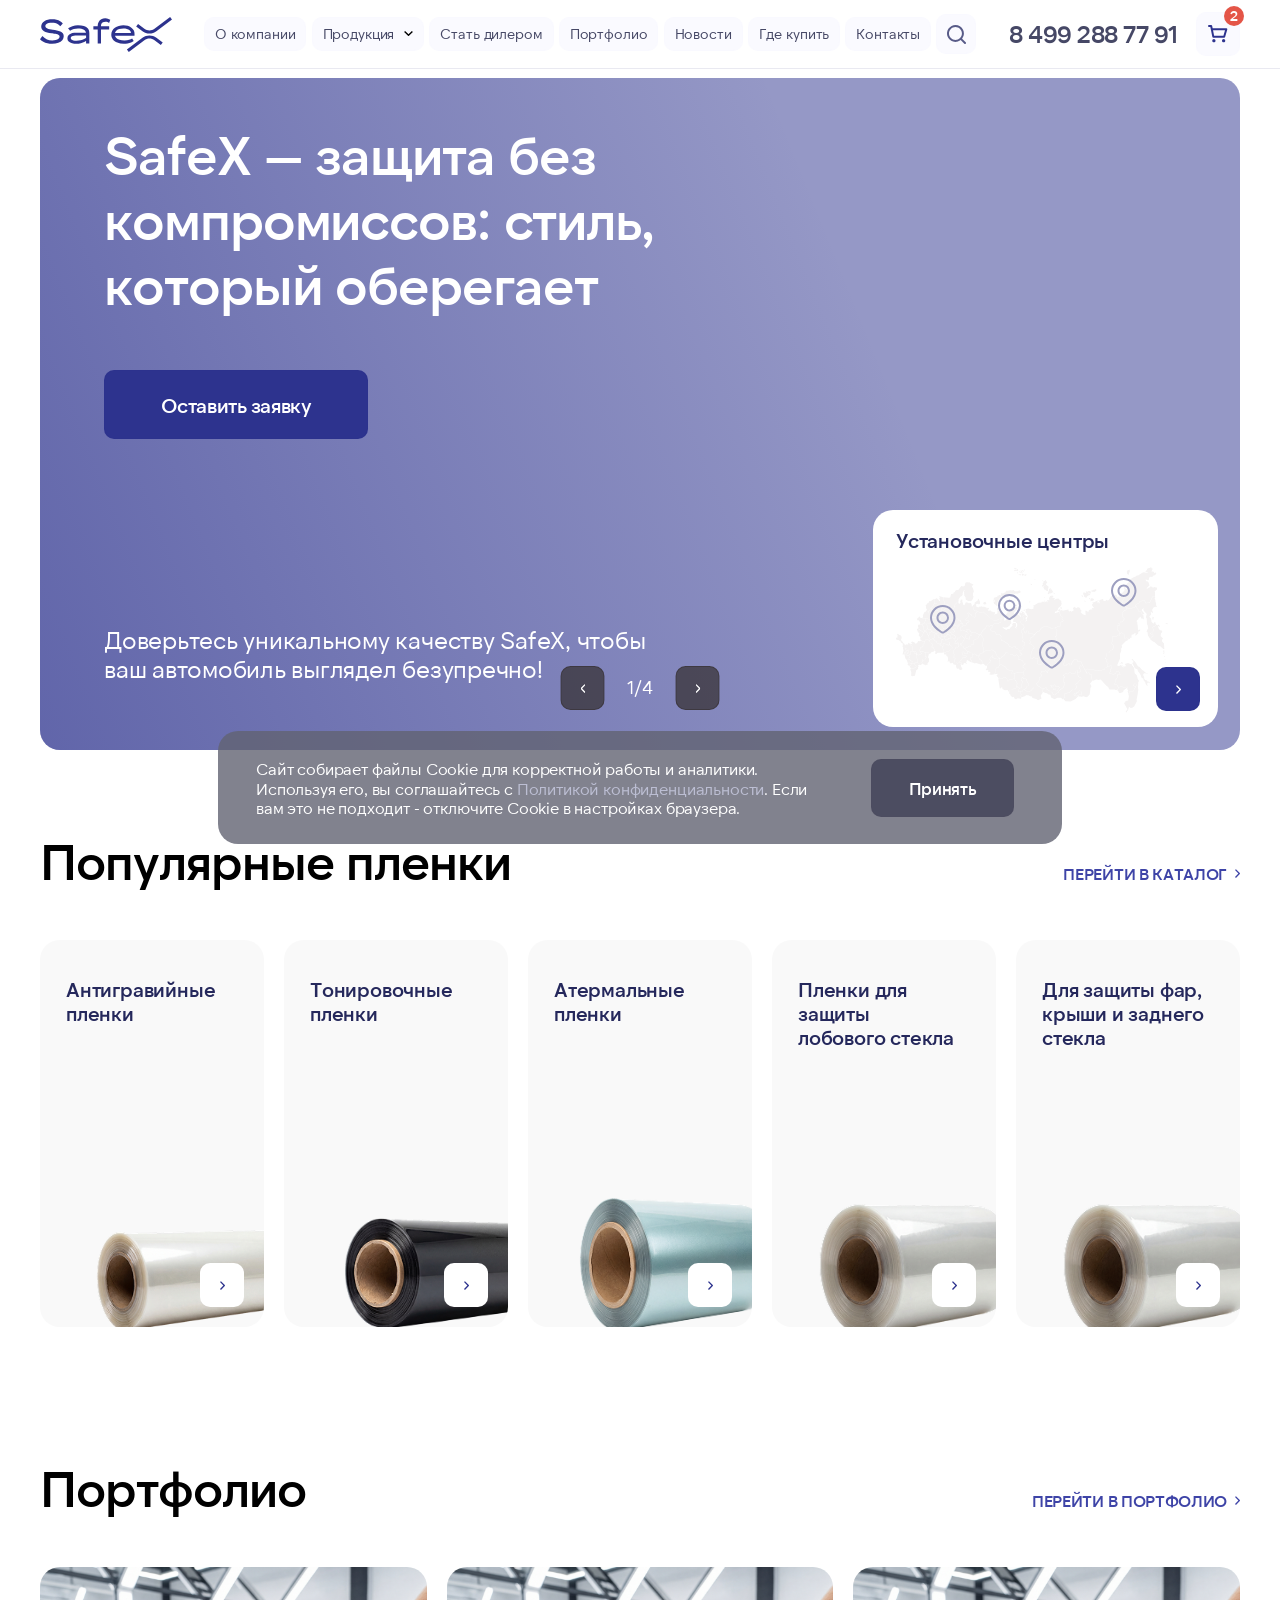
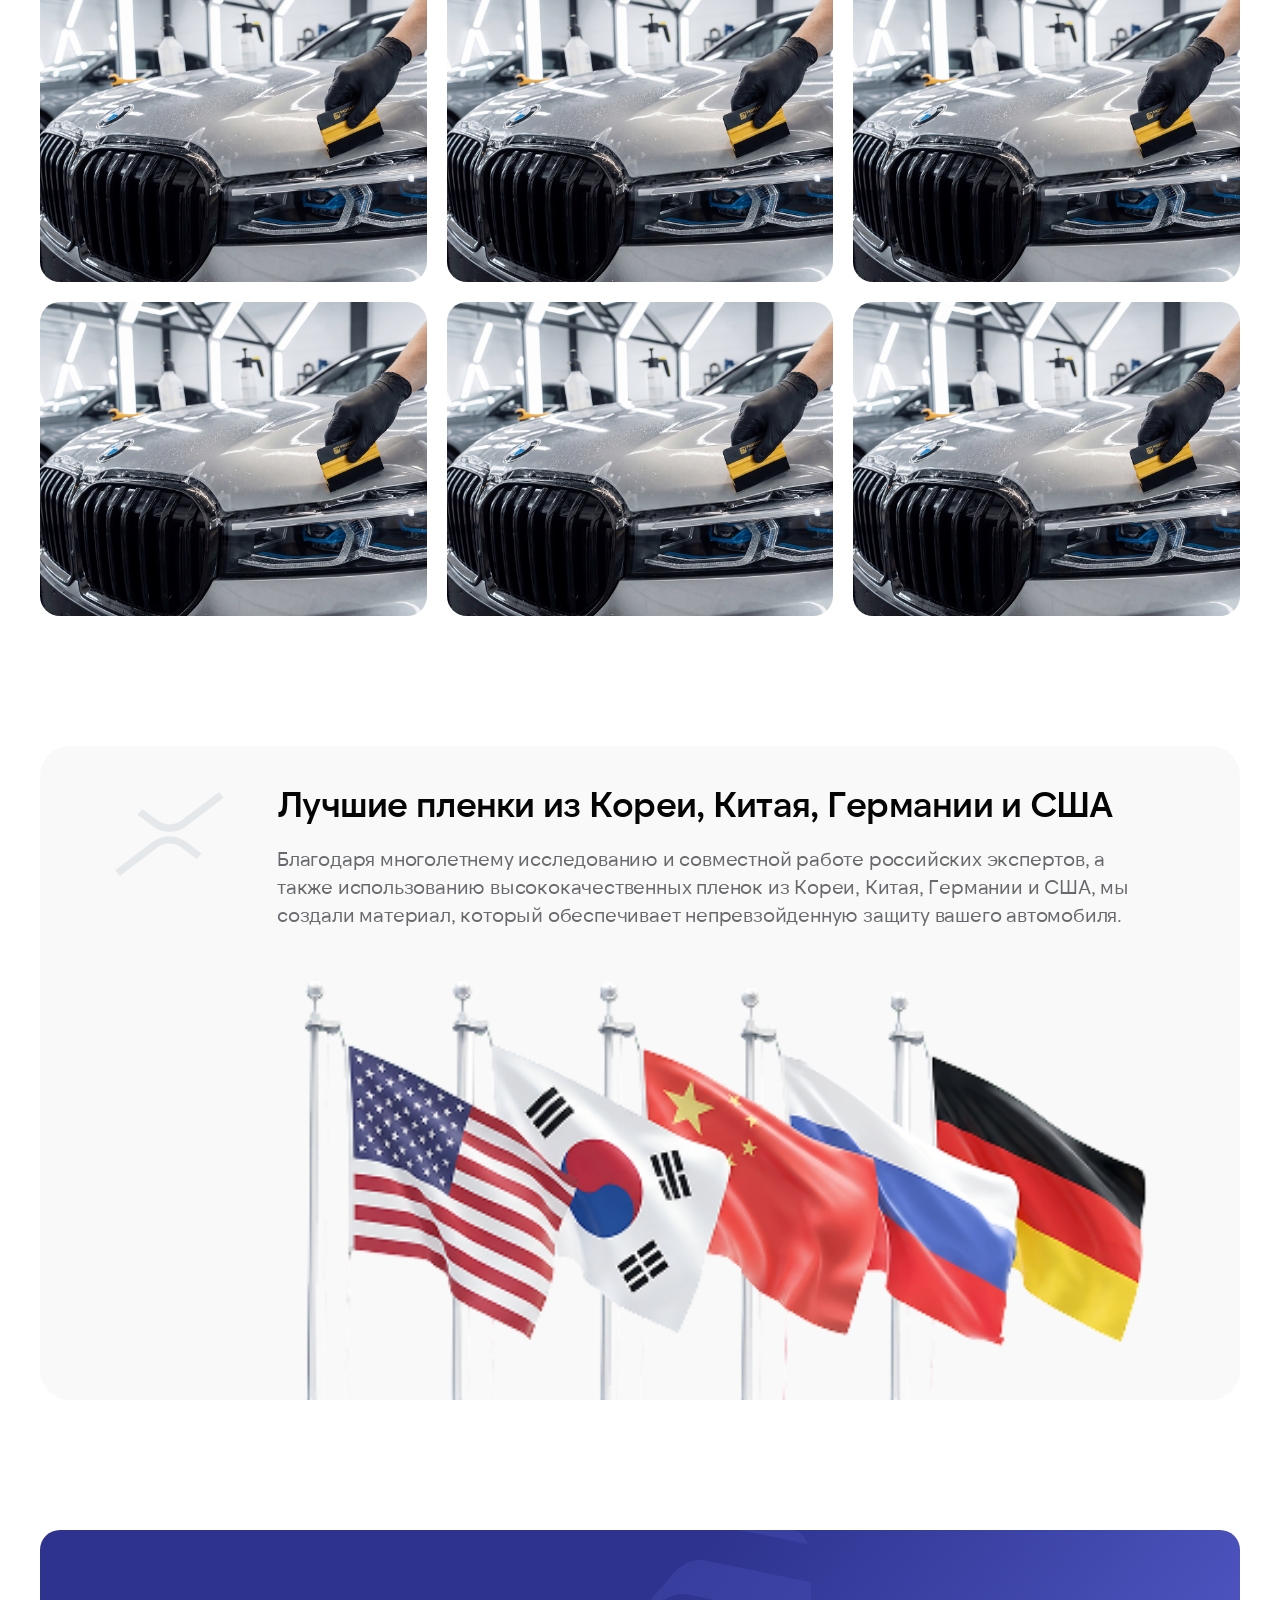
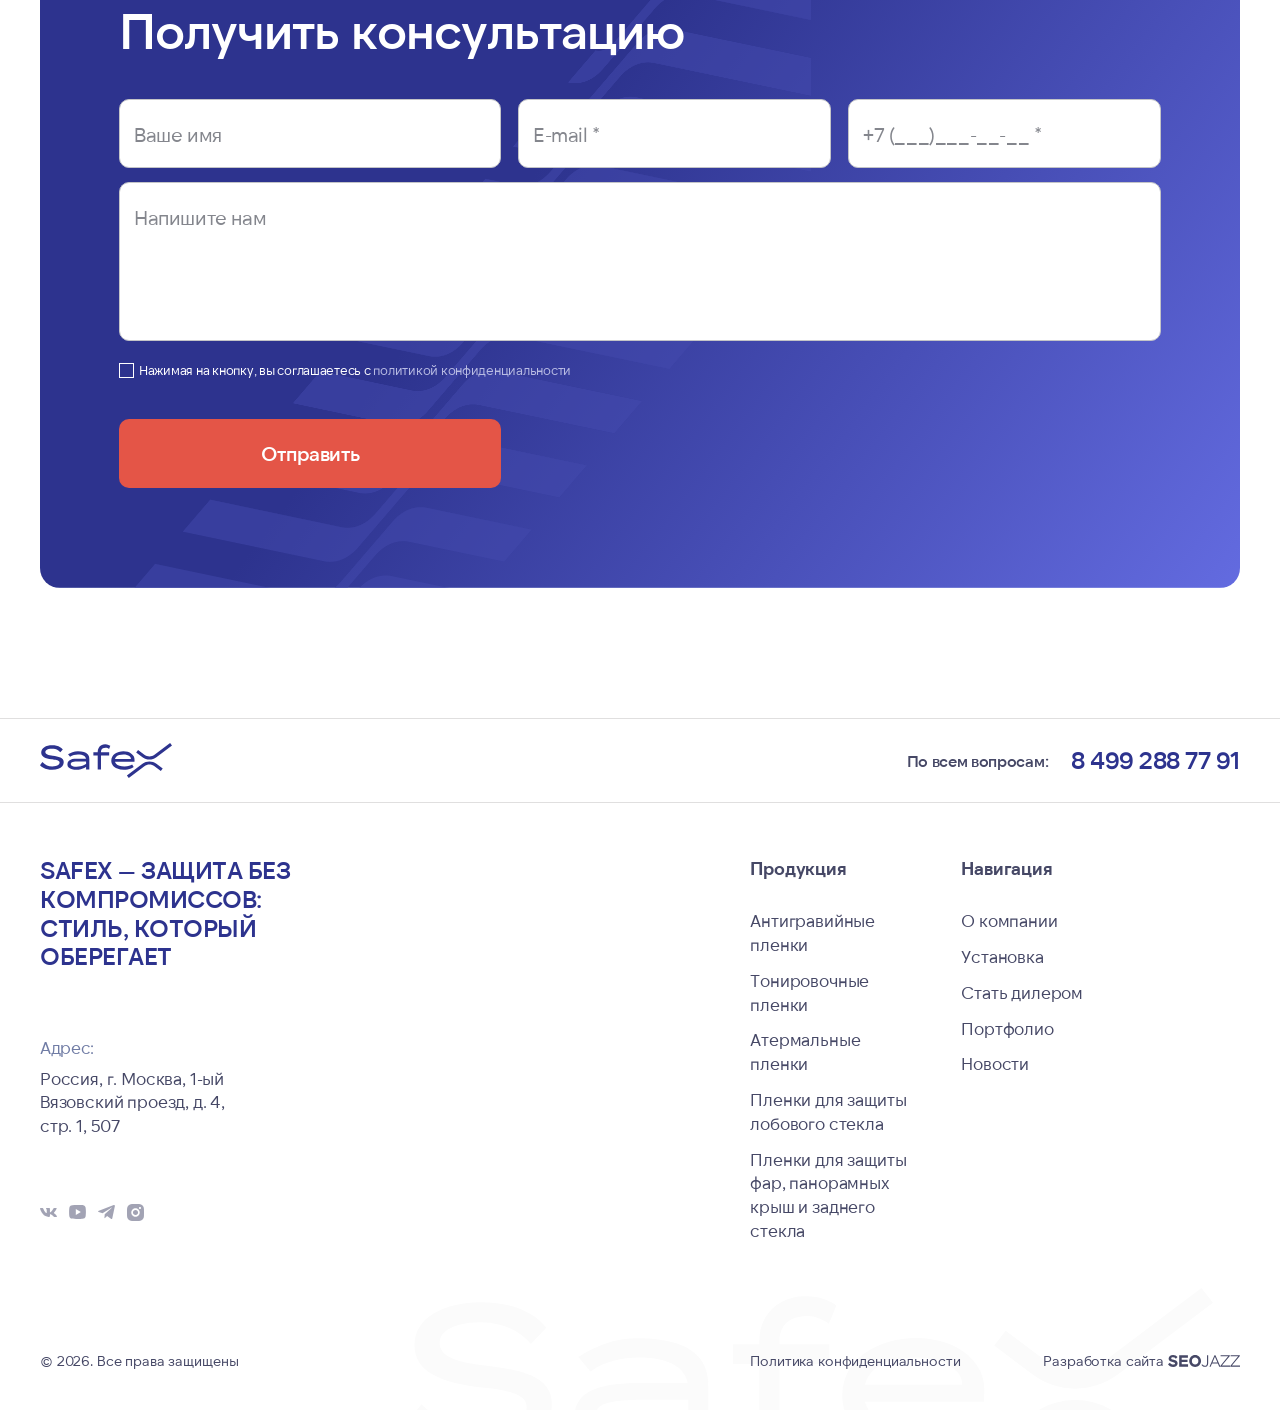
==== commit 5bffa515: "Add files via upload" ====
--- a/index.html
+++ b/index.html
@@ -9,7 +9,7 @@
 	<meta name="description" content="Официальный интернет-магазин пленок SafeX. Защита кузова, стайлинг и тонировка премиум-класса. Инновационные технологии SafeX Flex для вашего автомобиля.">
 
 	<link rel="icon" href="favicon.ico" type="image/x-icon">
-	<link rel="preload" href="../src/fonts/NTSomic/NTSomic-Regular.woff2" as="font" type="font/woff2" crossorigin>
+	<link rel="preload" href="src/fonts/NTSomic/NTSomic-Regular.woff2" as="font" type="font/woff2" crossorigin>
 	<link rel="stylesheet" href="css/main.css">
 </head>
 
@@ -24,61 +24,61 @@
 				<p class="nav__title">Продукция</p>
 				<ul class="nav__list nav__list--products">
 					<li class="nav__item">
-						<a class="nav__link" href="/catalog.html">Антигравийные пленки</a>
-					</li>
-					<li class="nav__item">
-						<a class="nav__link" href="/catalog.html">Тонировочные пленки</a>
-					</li>
-					<li class="nav__item">
-						<a class="nav__link" href="/catalog.html">Атермальные пленки</a>
-					</li>
-					<li class="nav__item">
-						<a class="nav__link" href="/catalog.html">Пленки для защиты лобового стекла</a>
-					</li>
-					<li class="nav__item">
-						<a class="nav__link" href="/catalog.html">Пленки для защиты фар, панорамных крыш и заднего стекла</a>
+						<a class="nav__link" href="catalog.html">Антигравийные пленки</a>
+					</li>
+					<li class="nav__item">
+						<a class="nav__link" href="catalog.html">Тонировочные пленки</a>
+					</li>
+					<li class="nav__item">
+						<a class="nav__link" href="catalog.html">Атермальные пленки</a>
+					</li>
+					<li class="nav__item">
+						<a class="nav__link" href="catalog.html">Пленки для защиты лобового стекла</a>
+					</li>
+					<li class="nav__item">
+						<a class="nav__link" href="catalog.html">Пленки для защиты фар, панорамных крыш и заднего стекла</a>
 					</li>
 				</ul>
 
 				<p class="nav__title">Навигация</p>
 				<ul class="nav__list">
 					<li class="nav__item">
-						<a class="nav__link" href="/about.html">О компании</a>
+						<a class="nav__link" href="about.html">О компании</a>
 					</li>
 					<li class="nav__item nav__item--catalog">
-						<a class="nav__link" href="/catalog.html">Продукция</a>
+						<a class="nav__link" href="catalog.html">Продукция</a>
 						<ul class="nav__sub-menu sub-menu">
 							<li class="sub-menu__item">
-								<a class="sub-menu__link" href="/catalog.html">Антигравийные пленки</a>
-							</li>
-							<li class="sub-menu__item">
-								<a class="sub-menu__link" href="/catalog.html">Тонировочные пленки</a>
-							</li>
-							<li class="sub-menu__item">
-								<a class="sub-menu__link" href="/catalog.html">Атермальные пленки</a>
-							</li>
-							<li class="sub-menu__item">
-								<a class="sub-menu__link" href="/catalog.html">Пленки для защиты лобового стекла</a>
-							</li>
-							<li class="sub-menu__item">
-								<a class="sub-menu__link" href="/catalog.html">Для защиты фар, крыши и заднего стекла</a>
+								<a class="sub-menu__link" href="catalog.html">Антигравийные пленки</a>
+							</li>
+							<li class="sub-menu__item">
+								<a class="sub-menu__link" href="catalog.html">Тонировочные пленки</a>
+							</li>
+							<li class="sub-menu__item">
+								<a class="sub-menu__link" href="catalog.html">Атермальные пленки</a>
+							</li>
+							<li class="sub-menu__item">
+								<a class="sub-menu__link" href="catalog.html">Пленки для защиты лобового стекла</a>
+							</li>
+							<li class="sub-menu__item">
+								<a class="sub-menu__link" href="catalog.html">Для защиты фар, крыши и заднего стекла</a>
 							</li>
 						</ul>
 					</li>
 					<li class="nav__item">
-						<a class="nav__link" href="/dealer.html">Стать дилером</a>
-					</li>
-					<li class="nav__item">
-						<a class="nav__link" href="/portfolio.html">Портфолио</a>
-					</li>
-					<li class="nav__item">
-						<a class="nav__link" href="/news.html">Новости</a>
-					</li>
-					<li class="nav__item">
-						<a class="nav__link" href="/centers.html">Где купить</a>
-					</li>
-					<li class="nav__item">
-						<a class="nav__link" href="/contacts.html">Контакты</a>
+						<a class="nav__link" href="dealer.html">Стать дилером</a>
+					</li>
+					<li class="nav__item">
+						<a class="nav__link" href="portfolio.html">Портфолио</a>
+					</li>
+					<li class="nav__item">
+						<a class="nav__link" href="news.html">Новости</a>
+					</li>
+					<li class="nav__item">
+						<a class="nav__link" href="centers.html">Где купить</a>
+					</li>
+					<li class="nav__item">
+						<a class="nav__link" href="contacts.html">Контакты</a>
 					</li>
 					<li class="nav__item nav__item--search header-search">
 						<form class="header-search__form" id="search-form" role="search" action="/" method="get">
@@ -93,7 +93,7 @@
 			<a class="header__phone" href="tel:+74992887791" aria-label="Позвонить нам">8 499 288 77 91</a>
 
 			<div class="header__actions">
-				<a class="header__cart" href="/cart.html" aria-label="Перейти в корзину">
+				<a class="header__cart" href="cart.html" aria-label="Перейти в корзину">
 					<span class="header__cart-count">2</span>
 				</a>
 				<button class="header__menu" aria-label="Открыть меню" type="button"></button>
@@ -111,7 +111,7 @@
 
 			<div class="home-hero__widget location-widget">
 				<p class="location-widget__title">Установочные центры</p>
-				<img class="location-widget__image" src="../src/images/icons/locations.svg" alt="Карта офисов SafeX" width="272" height="146" loading="lazy">
+				<img class="location-widget__image" src="src/images/icons/locations.svg" alt="Карта офисов SafeX" width="272" height="146" loading="lazy">
 				<a class="location-widget__btn" href="offices.html" aria-label="Перейти к списку центров"></a>
 			</div>
 
@@ -125,7 +125,7 @@
 		<section class="home-page__popular popular-categories">
 			<div class="popular-categories__heading">
 				<h2 class="popular-categories__title">Популярные пленки</h2>
-				<a class="popular-categories__link" href="/catalog.html">Перейти в каталог</a>
+				<a class="popular-categories__link" href="catalog.html">Перейти в каталог</a>
 			</div>
 			<ul class="popular-categories__list">
 				<li class="popular-categories__item" style="background-image: url(src/images/film-1.png);">
@@ -166,7 +166,7 @@
 		<section class="home-page__gallery gallery">
 			<div class="gallery__heading">
 				<h2 class="gallery__title">Портфолио</h2>
-				<a class="gallery__link" href="/portfolio.html">перейти в портфолио</a>
+				<a class="gallery__link" href="portfolio.html">перейти в портфолио</a>
 			</div>
 			<ul class="home-page__gallery-list gallery__list gallery__list--slider">
 				<li class="gallery__item">
@@ -216,7 +216,7 @@
 				</li>
 			</ul>
 
-			<a class="home-page__gallery-btn gallery__btn" href="/portfolio.html">Посмотреть все</a>
+			<a class="home-page__gallery-btn gallery__btn" href="portfolio.html">Посмотреть все</a>
 		</section>
 
 		<article class="home-page__factory factory-card">
@@ -230,7 +230,7 @@
 			<div class="consultation__wrapper">
 				<div class="consultation__content">
 					<h2 class="consultation__title">Получить консультацию</h2>
-					<form class="consultation__form form form--small" action="#">
+					<form class="consultation__form form form--small" id="consultation-form" action="#">
 						<input class="form__field" name="user_name" placeholder="Ваше имя" type="text">
 						<input class="form__field" name="user_email" placeholder="E-mail *" type="email" required>
 						<input class="form__field" name="user_phone" placeholder="+7 (___)___-__-__ *" type="tel" required>
@@ -290,19 +290,19 @@
 						<h2 class="footer__title">Продукция</h2>
 						<ul class="footer__list">
 							<li class="footer__item">
-								<a class="footer__link" href="/catalog.html">Антигравийные пленки</a>
-							</li>
-							<li class="footer__item">
-								<a class="footer__link" href="/catalog.html">Тонировочные пленки</a>
-							</li>
-							<li class="footer__item">
-								<a class="footer__link" href="/catalog.html">Атермальные пленки</a>
-							</li>
-							<li class="footer__item">
-								<a class="footer__link" href="/catalog.html">Пленки для защиты лобового стекла</a>
-							</li>
-							<li class="footer__item">
-								<a class="footer__link" href="/catalog.html">Пленки для защиты фар, панорамных крыш и заднего стекла</a>
+								<a class="footer__link" href="catalog.html">Антигравийные пленки</a>
+							</li>
+							<li class="footer__item">
+								<a class="footer__link" href="catalog.html">Тонировочные пленки</a>
+							</li>
+							<li class="footer__item">
+								<a class="footer__link" href="catalog.html">Атермальные пленки</a>
+							</li>
+							<li class="footer__item">
+								<a class="footer__link" href="catalog.html">Пленки для защиты лобового стекла</a>
+							</li>
+							<li class="footer__item">
+								<a class="footer__link" href="catalog.html">Пленки для защиты фар, панорамных крыш и заднего стекла</a>
 							</li>
 						</ul>
 					</div>
@@ -310,19 +310,19 @@
 						<h2 class="footer__title">Навигация</h2>
 						<ul class="footer__list">
 							<li class="footer__item">
-								<a class="footer__link" href="/about.html">О компании</a>
-							</li>
-							<li class="footer__item">
-								<a class="footer__link" href="/offices.html">Установка</a>
-							</li>
-							<li class="footer__item">
-								<a class="footer__link" href="/dealer.html">Стать дилером</a>
-							</li>
-							<li class="footer__item">
-								<a class="footer__link" href="/portfolio.html">Портфолио</a>
-							</li>
-							<li class="footer__item">
-								<a class="footer__link" href="/news.html">Новости</a>
+								<a class="footer__link" href="about.html">О компании</a>
+							</li>
+							<li class="footer__item">
+								<a class="footer__link" href="offices.html">Установка</a>
+							</li>
+							<li class="footer__item">
+								<a class="footer__link" href="dealer.html">Стать дилером</a>
+							</li>
+							<li class="footer__item">
+								<a class="footer__link" href="portfolio.html">Портфолио</a>
+							</li>
+							<li class="footer__item">
+								<a class="footer__link" href="news.html">Новости</a>
 							</li>
 						</ul>
 					</div>
@@ -338,6 +338,18 @@
 			</div>
 		</div>
 	</footer>
+
+	<div class="modal" id="modal-consultation">
+		<div class="modal__content">
+			<button class="modal__close" type="button" aria-label="Закрыть окно"></button>
+
+			<div class="modal__step modal__step--success is-active" id="modal-step-success">
+				<p class="modal__title">Спасибо!</p>
+				<p class="modal__text">Ваша заявка принята! Мы свяжемся с вами
+					в ближайшее время</p>
+			</div>
+		</div>
+	</div>
 
 	<div class="modal" id="modal-callback">
 		<div class="modal__content">
@@ -373,6 +385,13 @@
 		<button class="cookie-popup__btn" id="cookie-accept" type="button">Принять</button>
 	</div>
 
+	<div class="modal modal--gallery" id="modal-gallery">
+		<div class="modal__content">
+			<button class="modal__close" type="button" aria-label="Закрыть окно"></button>
+			<img class="modal__image js-gallery-full" src="" alt="">
+		</div>
+	</div>
+
 	<script src="js/main.js" defer></script>
 </body>
 
--- a/css/main.css
+++ b/css/main.css
@@ -215,12 +215,12 @@
 }
 
 main {
-  margin-top: 12px;
+  margin-top: 71px;
   flex: 1 0 auto;
 }
 @media (min-width: 1200px) {
   main {
-    margin-top: 21px;
+    margin-top: 90px;
   }
 }
 
@@ -563,6 +563,7 @@
     font-size: 13px;
   }
   .form--small .form__field {
+    font-size: 20px;
     padding-top: 21.5px;
     padding-bottom: 21.5px;
   }
@@ -720,12 +721,16 @@
   .nav__list {
     margin-bottom: 0;
     display: flex;
-    flex-wrap: wrap;
     justify-content: center;
-    gap: 9px;
+    align-items: center;
+    gap: clamp(4px, 0.4vw, 9px);
   }
   .nav__list--products {
     display: none;
+  }
+  .nav__item {
+    flex-shrink: 1;
+    white-space: nowrap;
   }
   .nav__item:hover > .nav__sub-menu {
     opacity: 1;
@@ -750,7 +755,7 @@
     background-color: #ffffff;
   }
   .nav__link {
-    font-size: 18px;
+    font-size: clamp(10px, 1.1vw, 18px);
     padding: 6.5px 10px;
   }
 }
@@ -769,7 +774,7 @@
 }
 
 @media (max-width: 1199px) {
-  html:has(.nav.is-open) {
+  body:has(.nav.is-open) {
     overflow: hidden;
   }
 }
@@ -934,14 +939,16 @@
   padding-bottom: 5px;
   background-color: #ffffff;
   border-bottom: 1px solid #e9e9f1;
-  position: sticky;
+  position: fixed;
   top: 0;
+  left: 0;
+  right: 0;
   z-index: 10;
 }
 .header__container {
   display: flex;
   align-items: center;
-  gap: 0 17px;
+  gap: 0 8px;
   position: relative;
 }
 .header__logo {
@@ -978,7 +985,6 @@
   color: #464866;
   padding: 7.5px 1px;
   margin-left: auto;
-  margin-right: auto;
   display: block;
   transition: all 0.2s ease;
 }
@@ -1073,6 +1079,9 @@
     padding-top: 12px;
     padding-bottom: 12px;
   }
+  .header__container {
+    gap: 0 17px;
+  }
   .header__logo {
     width: 132px;
     height: 35px;
@@ -1461,6 +1470,12 @@
   text-align: center;
   color: #5d6375;
 }
+.modal__image {
+  width: 100%;
+  height: 100%;
+  -o-object-fit: contain;
+     object-fit: contain;
+}
 .modal__field {
   margin-bottom: 6px;
 }
@@ -1501,6 +1516,21 @@
   padding: 16px 24px;
   border-radius: 10px;
 }
+.modal--gallery {
+  background-color: rgba(0, 0, 0, 0.4);
+  padding: 20px;
+}
+.modal--gallery .modal__content {
+  height: 100%;
+  padding: 0;
+  border-radius: 20px;
+  background-color: #525263;
+}
+.modal--gallery .modal__close {
+  color: #ffffff;
+  top: 32px;
+  right: 32px;
+}
 @media (min-width: 1200px) {
   .modal {
     padding: 40px;
@@ -1518,7 +1548,7 @@
     width: 100%;
     max-width: 600px;
     padding: 52px 85px 70px 78px;
-    margin: 148px auto auto;
+    margin: 8% auto auto;
     background-color: #ffffff;
     border-radius: 20px;
     position: relative;
@@ -1563,9 +1593,21 @@
     font-size: 20px;
     padding: 16.5px 28px;
   }
-}
-
-html:has(.modal.is-open) {
+  .modal--gallery {
+    padding: 40px;
+  }
+  .modal--gallery .modal__content {
+    aspect-ratio: 1200/680;
+    max-width: 1200px;
+    height: auto;
+  }
+  .modal--gallery .modal__close {
+    top: -34px;
+    right: -25px;
+  }
+}
+
+body:has(.modal.is-open) {
   overflow: hidden;
 }
 
@@ -1904,6 +1946,10 @@
     font-size: 20px;
     padding: 21.5px 41px;
   }
+  .product-card__btn::before {
+    width: 20px;
+    height: 20px;
+  }
 }
 
 .gallery__heading {
@@ -1939,12 +1985,13 @@
   text-transform: uppercase;
   color: #3e44a7;
   display: none;
+  transition: color 0.2s ease;
 }
 .gallery__link::before {
   order: 1;
 }
 .gallery__link:is(:hover, :focus-visible) {
-  text-decoration: underline;
+  color: #191e74;
 }
 .gallery__list {
   display: grid;
@@ -2486,6 +2533,7 @@
 .locations {
   margin: 0 -20px;
   overflow: hidden;
+  position: relative;
 }
 .locations__menu {
   max-height: 428px;
@@ -2494,7 +2542,6 @@
   overflow: auto;
   scrollbar-width: thin;
   scrollbar-color: #2d338e transparent;
-  position: relative;
 }
 .locations__menu::-webkit-scrollbar {
   width: 3px;
@@ -2677,6 +2724,7 @@
   transform: translateX(-100%);
   transition: transform 0.4s ease;
   pointer-events: none;
+  max-height: 428px;
 }
 .locations__info.is-open {
   transform: translateX(0);
@@ -2794,6 +2842,8 @@
     padding: 0 24px;
   }
   .locations__info {
+    width: 543px;
+    max-height: 100%;
     padding: 0 35px 30px;
   }
   .locations__item {
@@ -3978,12 +4028,13 @@
   text-transform: uppercase;
   color: #3e44a7;
   display: none;
+  transition: color 0.2s ease;
 }
 .popular-categories__link::before {
   order: 1;
 }
 .popular-categories__link:is(:hover, :focus-visible) {
-  text-decoration: underline;
+  color: #191e74;
 }
 .popular-categories__list {
   display: grid;
@@ -4066,11 +4117,11 @@
     margin-bottom: 50px;
   }
   .popular-categories__list {
-    grid-template-columns: repeat(auto-fill, minmax(320px, 1fr));
+    grid-template-columns: repeat(5, 1fr);
     gap: 20px;
   }
   .popular-categories__item {
-    font-size: 26px;
+    font-size: clamp(20px, 1.4vw, 26px);
     min-height: 387px;
     padding: 37px 20px 20px 26px;
     border-radius: 20px;
@@ -4341,9 +4392,7 @@
 .consultation--second .consultation__wrapper {
   color: #000000;
   background-color: #f9f9f9;
-  background-image: url("../src/images/films.png");
-  background-size: 44%;
-  background-position: right bottom 29px;
+  background-image: none;
 }
 @media (min-width: 1200px) {
   .consultation {
@@ -4352,9 +4401,9 @@
   .consultation__wrapper {
     padding: 69px 79px 100px;
     border-radius: 20px;
-    background-image: url("../src/images/films.png"), url("../src/images/bg-pattern.png"), linear-gradient(127deg, #2d338e 40%, #636be0 100%);
-    background-size: 44%, 60% 100%, 100%;
-    background-position: right bottom 29px, left 51px top 0, 0;
+    background-image: url("../src/images/bg-pattern.png"), linear-gradient(127deg, #2d338e 40%, #636be0 100%);
+    background-size: 60% 100%, 100%;
+    background-position: left 51px top 0, 0;
   }
   .consultation__content {
     max-width: 1055px;
@@ -4377,6 +4426,18 @@
     width: -moz-fit-content;
     width: fit-content;
     min-width: 382px;
+  }
+}
+@media (min-width: 1780px) {
+  .consultation__wrapper {
+    background-image: url("../src/images/films.png"), url("../src/images/bg-pattern.png"), linear-gradient(127deg, #2d338e 40%, #636be0 100%);
+    background-size: 44%, 60% 100%, 100%;
+    background-position: right bottom 29px, left 51px top 0, 0;
+  }
+  .consultation--second .consultation__wrapper {
+    background-image: url("../src/images/films.png");
+    background-size: 44%;
+    background-position: right bottom 29px;
   }
 }
 
@@ -4942,7 +5003,7 @@
 }
 
 .dealer-page {
-  margin-top: 0;
+  margin-top: 59px;
 }
 .dealer-page__hero {
   margin: 0 -20px 45px;
@@ -4961,7 +5022,7 @@
 }
 @media (min-width: 1200px) {
   .dealer-page {
-    margin-top: 9px;
+    margin-top: 78px;
   }
   .dealer-page__hero {
     margin: 0 0 118px;
@@ -5254,7 +5315,7 @@
 }
 
 .home-page {
-  margin-top: 0;
+  margin-top: 59px;
 }
 .home-page__hero {
   margin: 0 -20px 41px;
@@ -5295,7 +5356,7 @@
 }
 @media (min-width: 1200px) {
   .home-page {
-    margin-top: 9px;
+    margin-top: 78px;
   }
   .home-page__hero {
     margin: 0 0 80px;
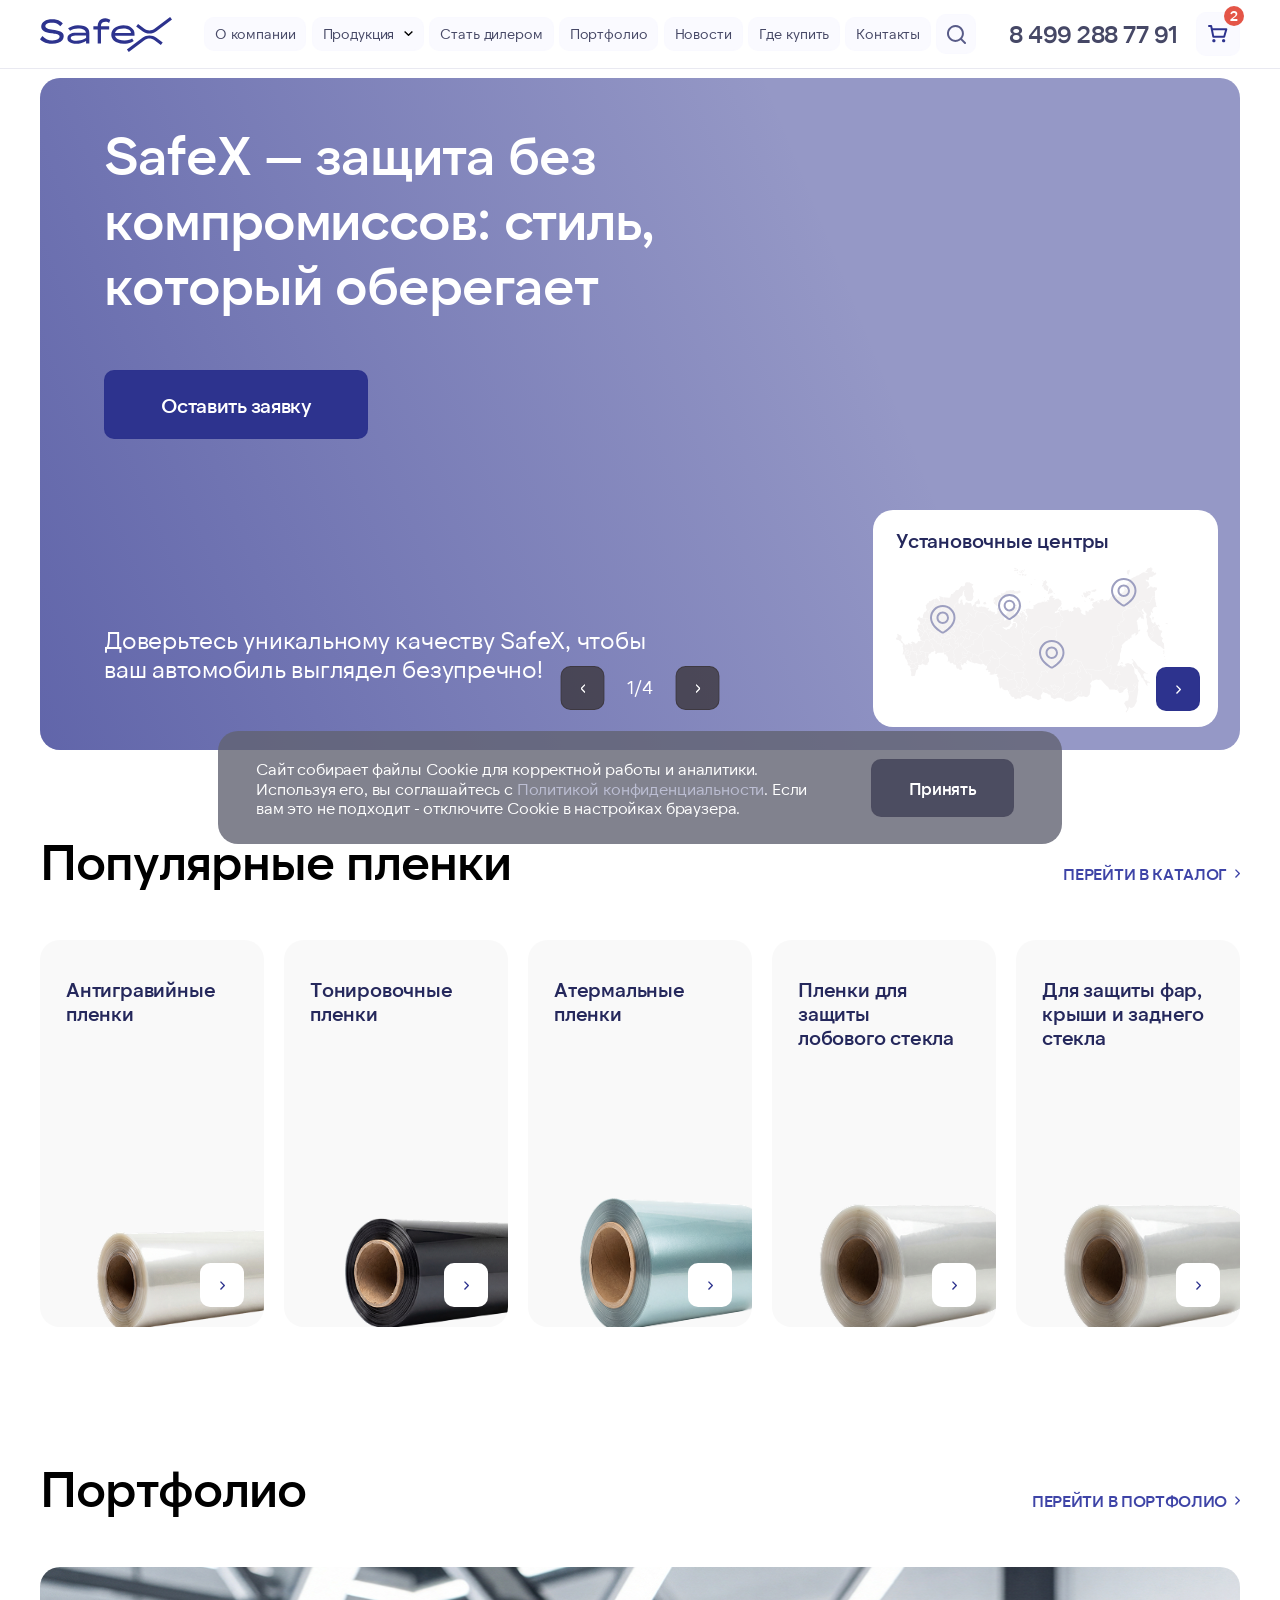
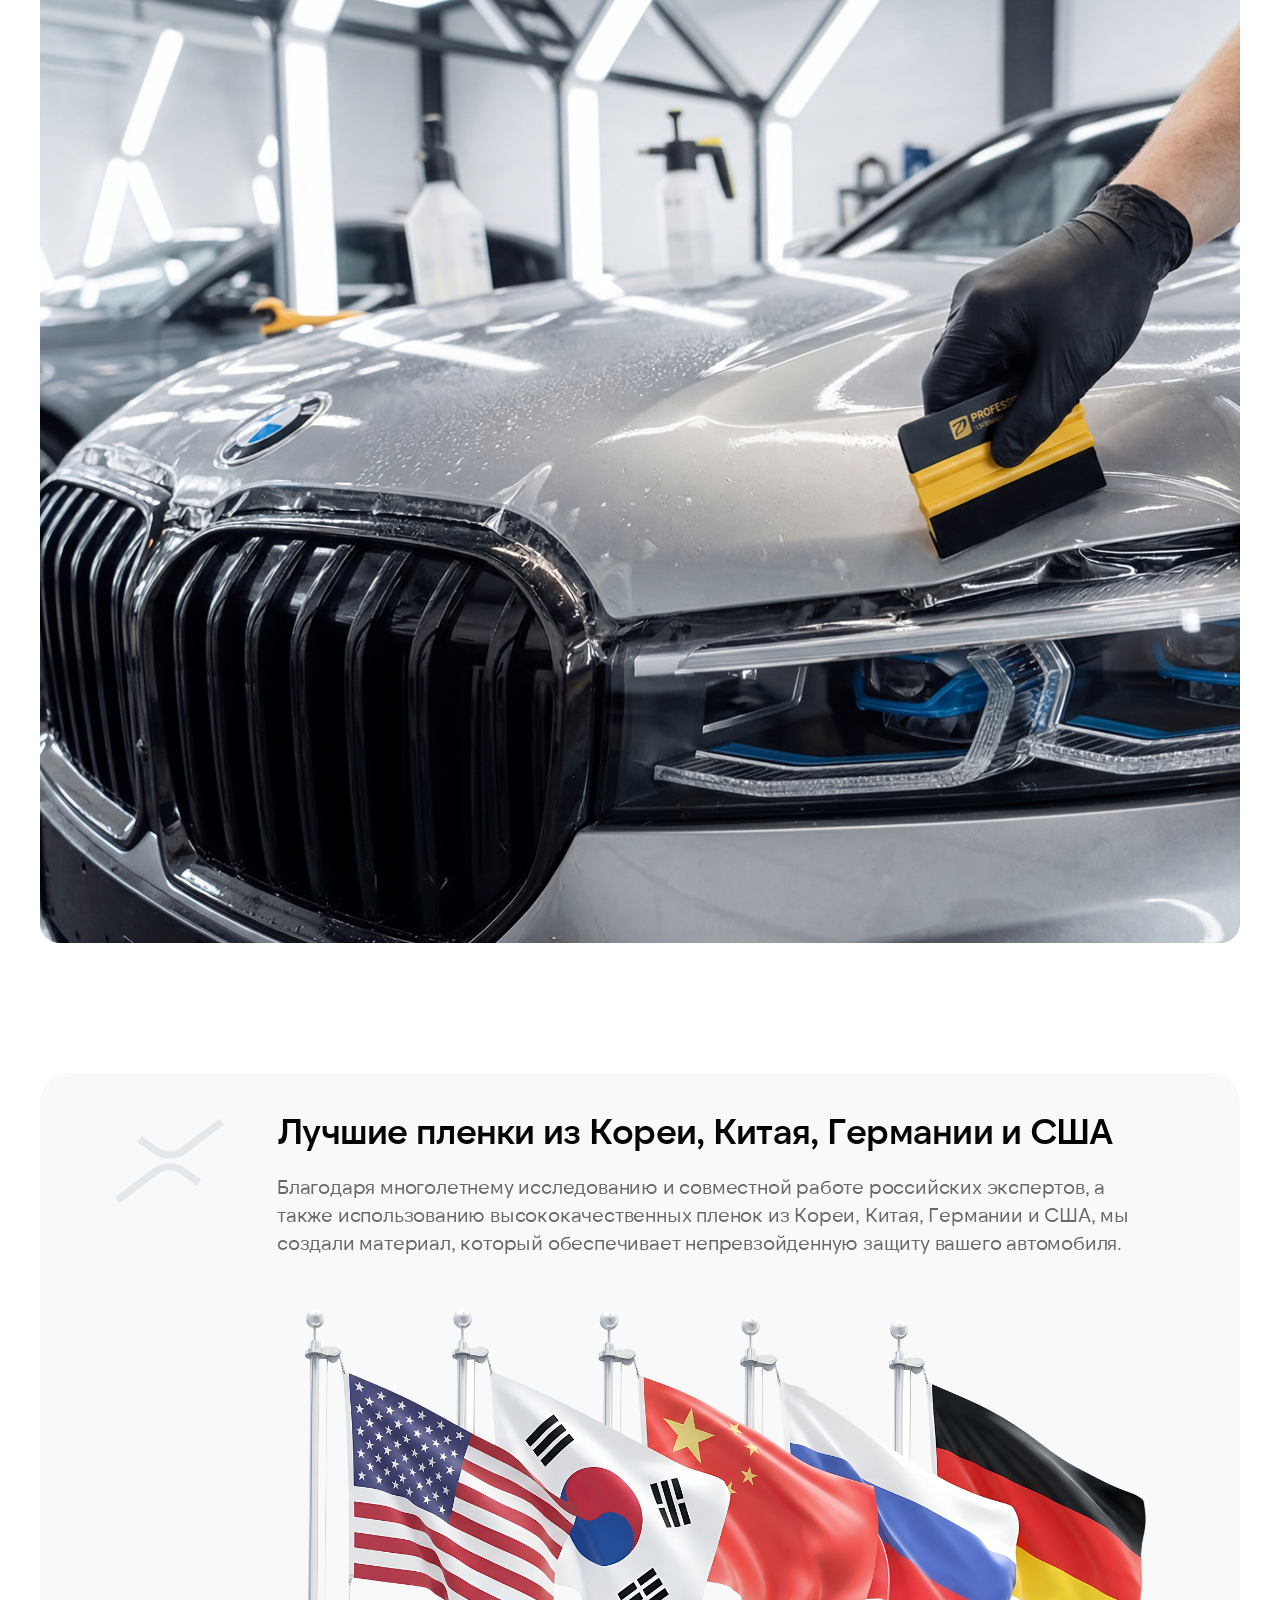
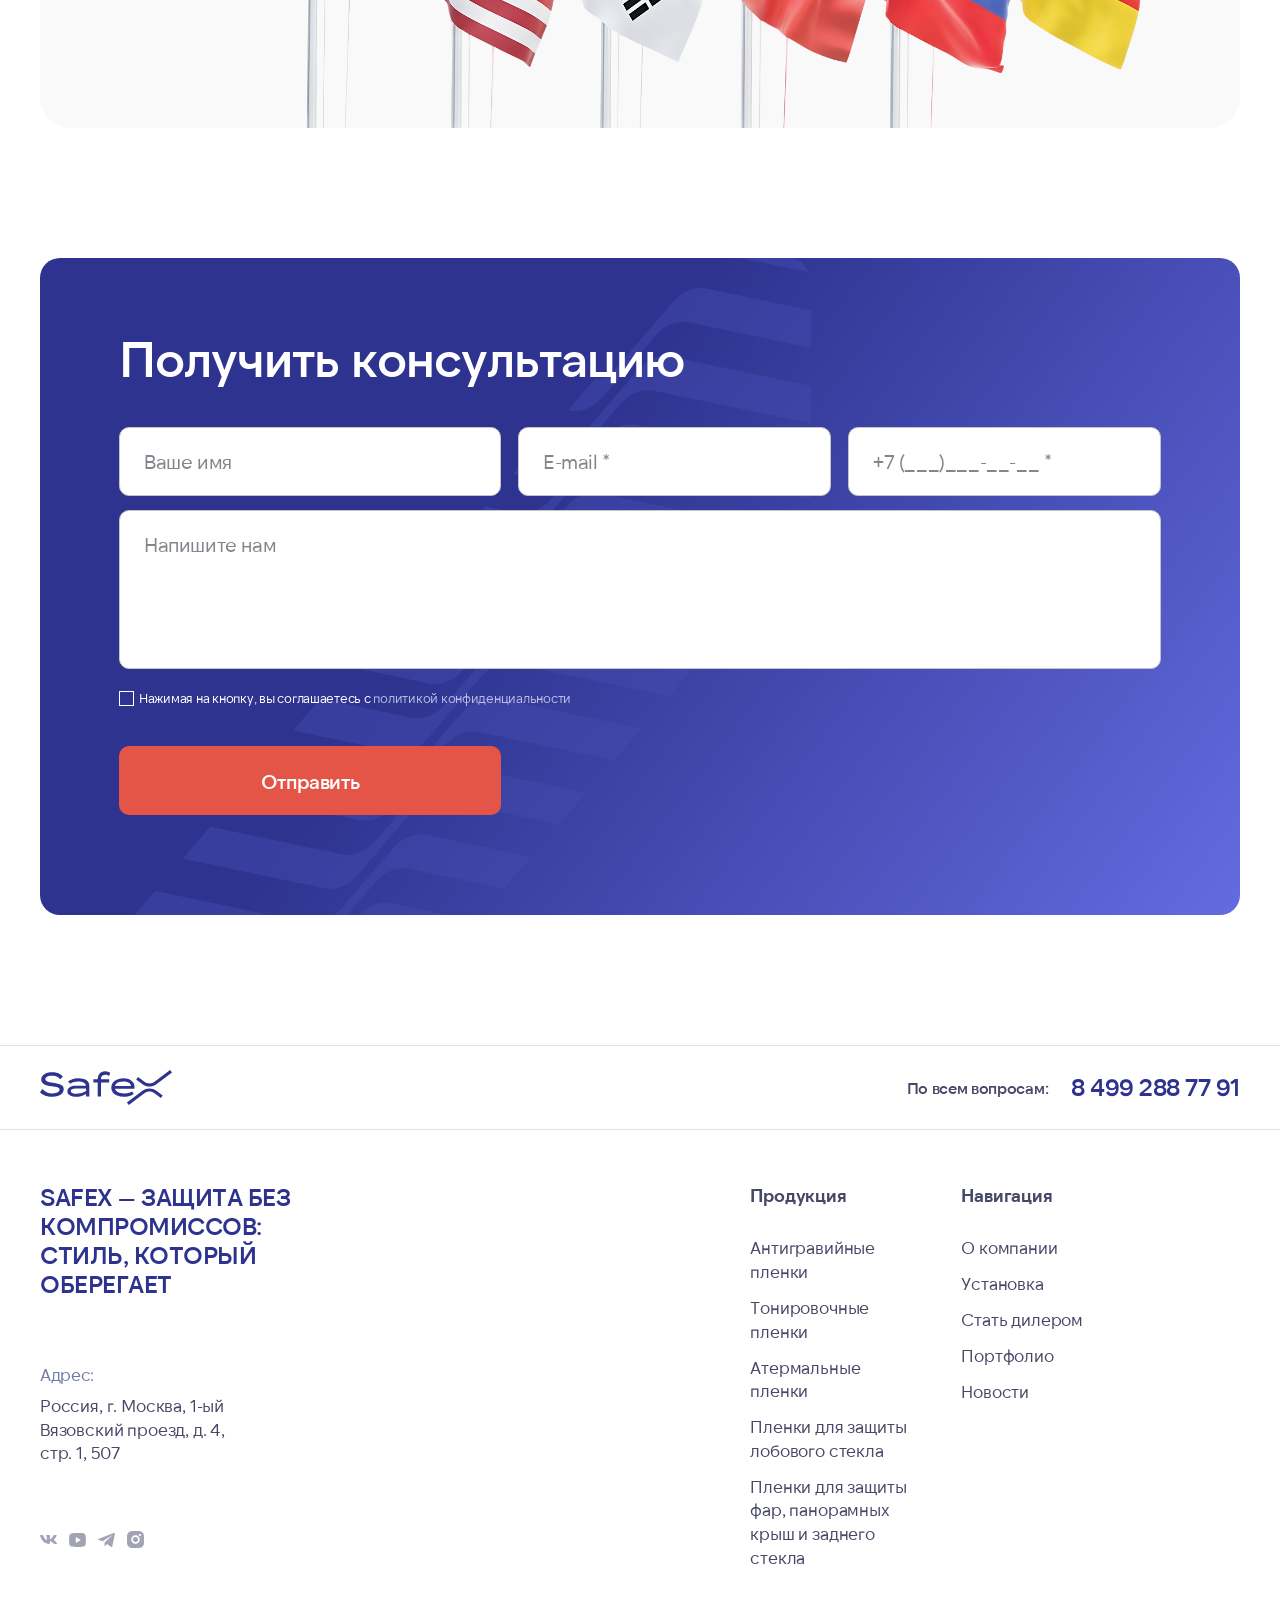
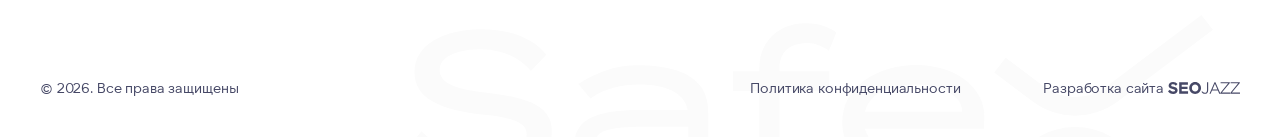
==== commit bf22fadc: "Add files via upload" ====
--- a/index.html
+++ b/index.html
@@ -163,12 +163,12 @@
 			</ul>
 		</section>
 
-		<section class="home-page__gallery gallery">
+		<section class="home-page__gallery gallery gallery--slider">
 			<div class="gallery__heading">
 				<h2 class="gallery__title">Портфолио</h2>
 				<a class="gallery__link" href="portfolio.html">перейти в портфолио</a>
 			</div>
-			<ul class="home-page__gallery-list gallery__list gallery__list--slider">
+			<ul class="home-page__gallery-list gallery__list">
 				<li class="gallery__item">
 					<figure class="gallery__pic">
 						<img src="src/images/portfolio-1.jpg" alt="Результат оклейки переднего бампера пленкой SafeX" loading="lazy" width="601" height="489">
--- a/css/main.css
+++ b/css/main.css
@@ -564,8 +564,7 @@
   }
   .form--small .form__field {
     font-size: 20px;
-    padding-top: 21.5px;
-    padding-bottom: 21.5px;
+    padding: 21.5px 24px;
   }
   .form--small .form__field--textarea {
     min-height: 159px;
@@ -584,6 +583,7 @@
 }
 
 .sub-menu {
+  white-space: normal;
   width: 355px;
   padding: 20px 0;
   background-color: #ffffff;
@@ -2005,19 +2005,9 @@
 .gallery__list:has(+ .gallery__slider) {
   margin-bottom: 19px;
 }
-.gallery__list--slider {
-  display: flex;
-  gap: 0;
-  overflow: hidden;
-}
-.gallery__list--slider .gallery__item {
-  margin-bottom: 0;
-  flex-grow: 1;
-  flex-basis: 100%;
-  flex-shrink: 0;
-}
 .gallery__item {
   aspect-ratio: 335/255;
+  cursor: pointer;
 }
 .gallery__pic {
   width: 100%;
@@ -2088,6 +2078,19 @@
 .gallery__btn {
   width: 100%;
   padding: 16px 24px;
+}
+.gallery--slider {
+  overflow: hidden;
+}
+.gallery--slider .gallery__list {
+  display: flex;
+  gap: 0;
+}
+.gallery--slider .gallery__item {
+  margin-bottom: 0;
+  flex-grow: 1;
+  flex-basis: 100%;
+  flex-shrink: 0;
 }
 @media (min-width: 1200px) {
   .gallery__heading {
@@ -2541,17 +2544,17 @@
   margin-bottom: 24px;
   overflow: auto;
   scrollbar-width: thin;
-  scrollbar-color: #2d338e transparent;
+  scrollbar-color: rgba(187, 187, 203, 0.5) transparent;
 }
 .locations__menu::-webkit-scrollbar {
-  width: 3px;
+  width: 2px;
 }
 .locations__menu::-webkit-scrollbar-track {
   background: transparent;
 }
 .locations__menu::-webkit-scrollbar-thumb {
-  border-radius: 31px;
-  background-color: #2d338e;
+  border-radius: 32px;
+  background-color: rgba(187, 187, 203, 0.5);
   background-clip: content-box;
 }
 .locations__menu:has(.locations__info.is-open) {
@@ -3005,12 +3008,17 @@
 }
 .news-card__image {
   aspect-ratio: 335/223;
+  overflow: hidden;
 }
 .news-card__image img {
   width: 100%;
   height: auto;
   -o-object-fit: cover;
      object-fit: cover;
+  transition: transform 0.3s ease-in-out;
+}
+.news-card__image:is(:hover, :focus-visible) img, .news-card__image:has(~ .news-card__content .news-card__title:is(:hover, :focus-visible)) img {
+  transform: scale(1.1);
 }
 .news-card__content {
   padding: 0 23px 26px 21px;
@@ -3036,9 +3044,6 @@
 }
 .news-card__link {
   display: block;
-}
-.news-card__link:is(:hover, :focus-visible) {
-  text-decoration: underline;
 }
 .news-card__excerpt {
   font-size: 15px;
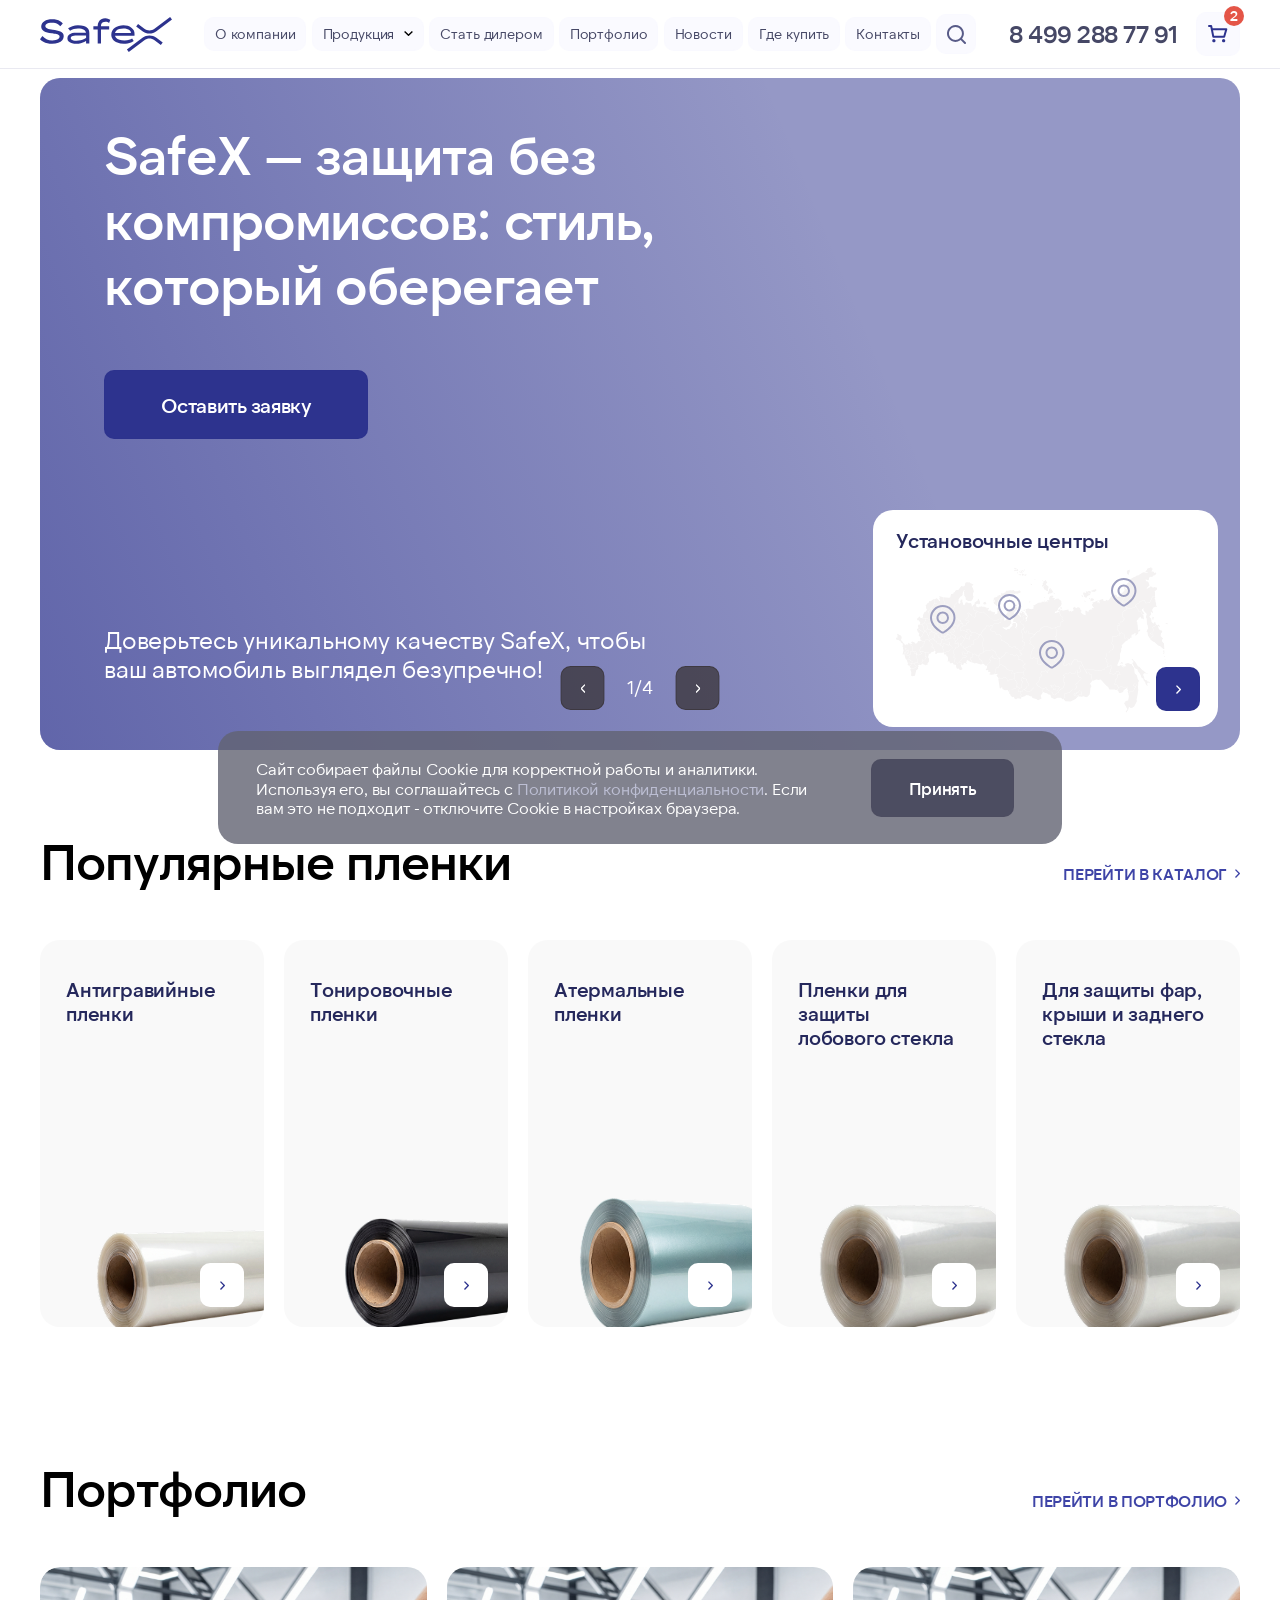
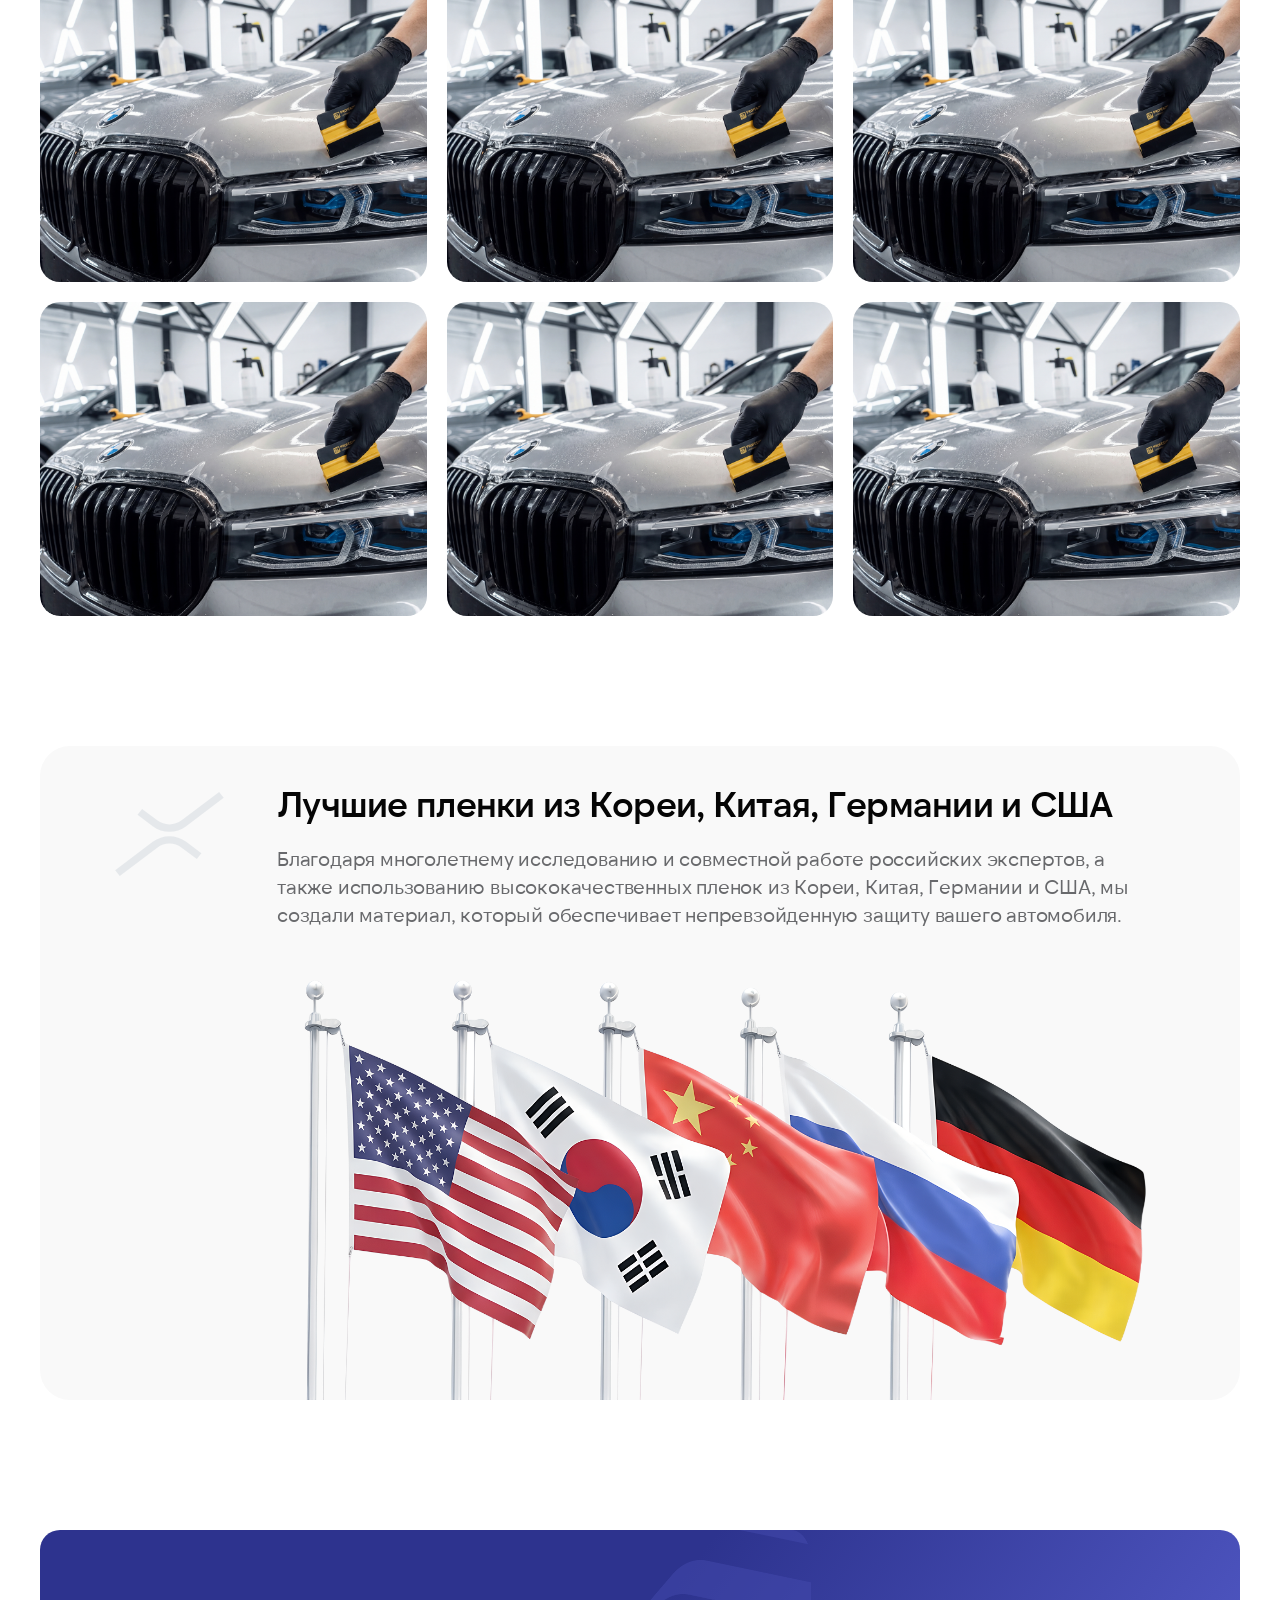
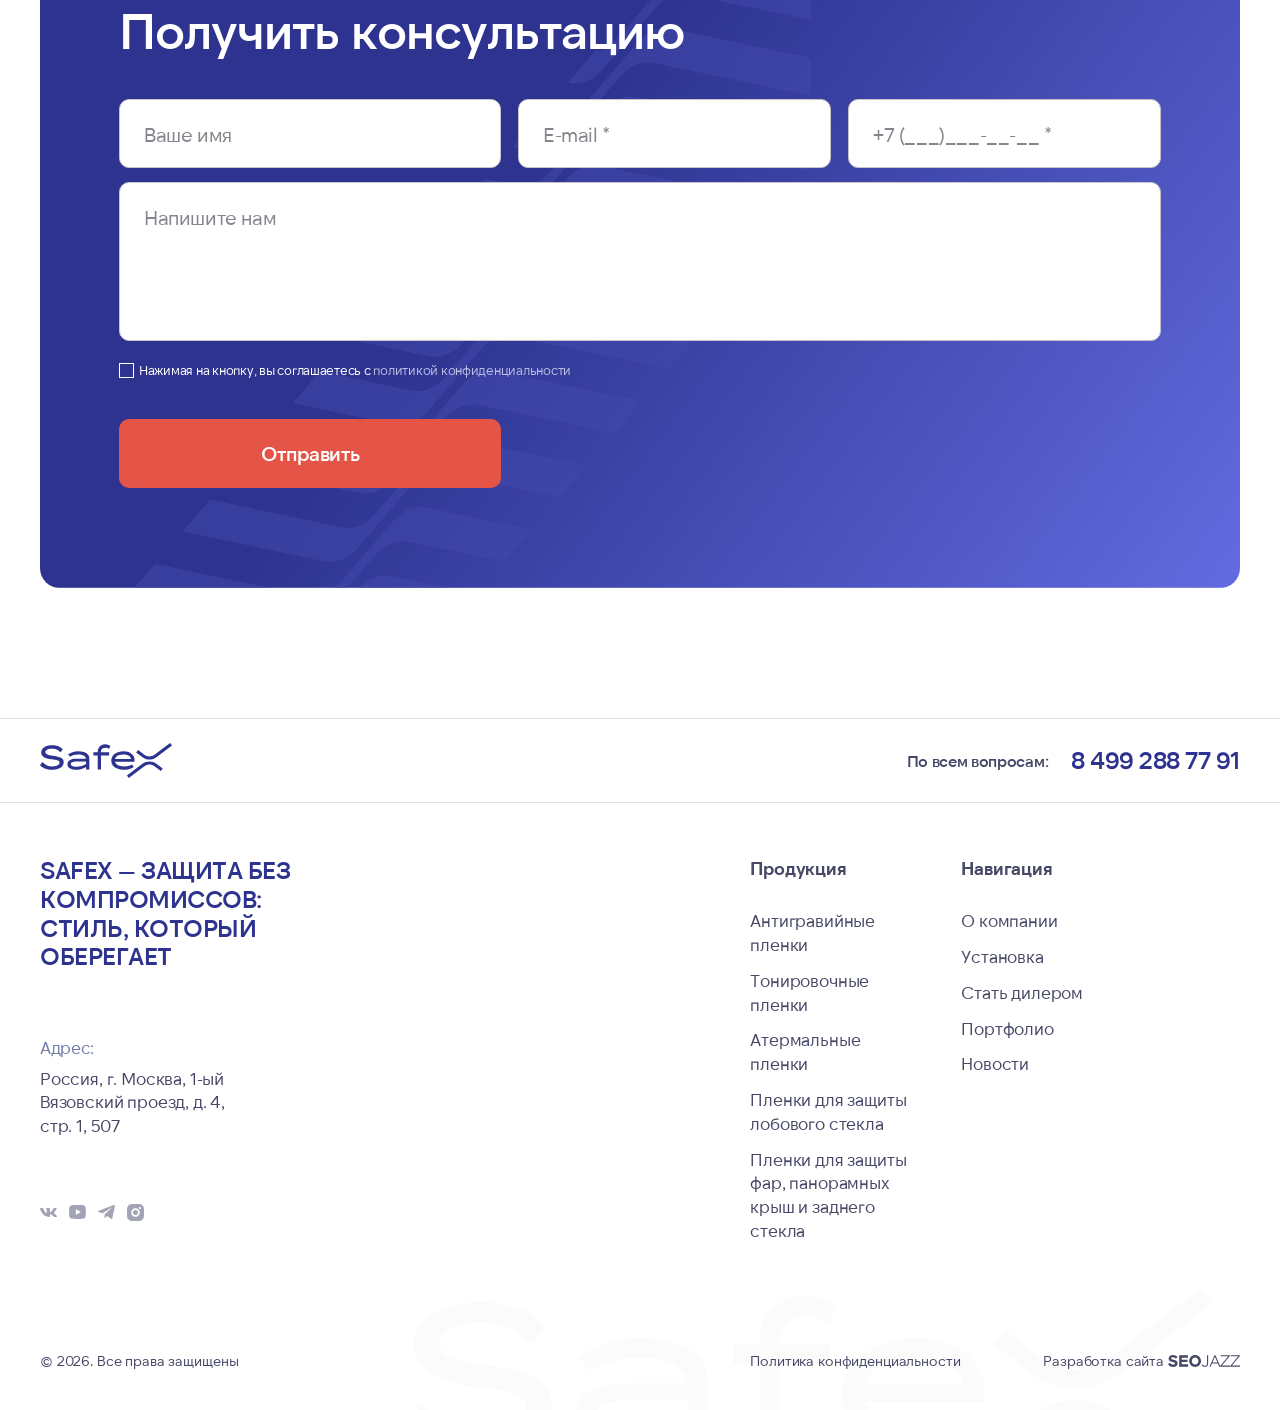
==== commit b103101d: "Add files via upload" ====
--- a/index.html
+++ b/index.html
@@ -168,38 +168,41 @@
 				<h2 class="gallery__title">Портфолио</h2>
 				<a class="gallery__link" href="portfolio.html">перейти в портфолио</a>
 			</div>
-			<ul class="home-page__gallery-list gallery__list">
-				<li class="gallery__item">
-					<figure class="gallery__pic">
-						<img src="src/images/portfolio-1.jpg" alt="Результат оклейки переднего бампера пленкой SafeX" loading="lazy" width="601" height="489">
-					</figure>
-				</li>
-				<li class="gallery__item">
-					<figure class="gallery__pic">
-						<img src="src/images/portfolio-1.jpg" alt="Результат оклейки переднего бампера пленкой SafeX" loading="lazy" width="601" height="489">
-					</figure>
-				</li>
-				<li class="gallery__item">
-					<figure class="gallery__pic">
-						<img src="src/images/portfolio-1.jpg" alt="Результат оклейки переднего бампера пленкой SafeX" loading="lazy" width="601" height="489">
-					</figure>
-				</li>
-				<li class="gallery__item">
-					<figure class="gallery__pic">
-						<img src="src/images/portfolio-1.jpg" alt="Результат оклейки переднего бампера пленкой SafeX" loading="lazy" width="601" height="489">
-					</figure>
-				</li>
-				<li class="gallery__item">
-					<figure class="gallery__pic">
-						<img src="src/images/portfolio-1.jpg" alt="Результат оклейки переднего бампера пленкой SafeX" loading="lazy" width="601" height="489">
-					</figure>
-				</li>
-				<li class="gallery__item">
-					<figure class="gallery__pic">
-						<img src="src/images/portfolio-1.jpg" alt="Результат оклейки переднего бампера пленкой SafeX" loading="lazy" width="601" height="489">
-					</figure>
-				</li>
-			</ul>
+
+			<div class="home-page__gallery-wrapper gallery__wrapper">
+				<ul class="home-page__gallery-list gallery__list">
+					<li class="gallery__item">
+						<figure class="gallery__pic">
+							<img src="src/images/portfolio-1.jpg" alt="Результат оклейки переднего бампера пленкой SafeX" loading="lazy" width="601" height="489">
+						</figure>
+					</li>
+					<li class="gallery__item">
+						<figure class="gallery__pic">
+							<img src="src/images/portfolio-1.jpg" alt="Результат оклейки переднего бампера пленкой SafeX" loading="lazy" width="601" height="489">
+						</figure>
+					</li>
+					<li class="gallery__item">
+						<figure class="gallery__pic">
+							<img src="src/images/portfolio-1.jpg" alt="Результат оклейки переднего бампера пленкой SafeX" loading="lazy" width="601" height="489">
+						</figure>
+					</li>
+					<li class="gallery__item">
+						<figure class="gallery__pic">
+							<img src="src/images/portfolio-1.jpg" alt="Результат оклейки переднего бампера пленкой SafeX" loading="lazy" width="601" height="489">
+						</figure>
+					</li>
+					<li class="gallery__item">
+						<figure class="gallery__pic">
+							<img src="src/images/portfolio-1.jpg" alt="Результат оклейки переднего бампера пленкой SafeX" loading="lazy" width="601" height="489">
+						</figure>
+					</li>
+					<li class="gallery__item">
+						<figure class="gallery__pic">
+							<img src="src/images/portfolio-1.jpg" alt="Результат оклейки переднего бампера пленкой SafeX" loading="lazy" width="601" height="489">
+						</figure>
+					</li>
+				</ul>
+			</div>
 
 			<ul class="home-page__gallery-slider gallery__slider">
 				<li class="gallery__slider-item">
--- a/css/main.css
+++ b/css/main.css
@@ -1993,6 +1993,13 @@
 .gallery__link:is(:hover, :focus-visible) {
   color: #191e74;
 }
+.gallery__wrapper {
+  border-radius: 14px;
+  overflow: hidden;
+}
+.gallery__wrapper:has(+ .gallery__slider) {
+  margin-bottom: 19px;
+}
 .gallery__list {
   display: grid;
   grid-template-columns: repeat(auto-fill, minmax(320px, 1fr));
@@ -2001,9 +2008,6 @@
 }
 .gallery__list:last-child {
   margin-bottom: 0;
-}
-.gallery__list:has(+ .gallery__slider) {
-  margin-bottom: 19px;
 }
 .gallery__item {
   aspect-ratio: 335/255;
@@ -2079,18 +2083,21 @@
   width: 100%;
   padding: 16px 24px;
 }
-.gallery--slider {
-  overflow: hidden;
-}
-.gallery--slider .gallery__list {
-  display: flex;
-  gap: 0;
-}
-.gallery--slider .gallery__item {
-  margin-bottom: 0;
-  flex-grow: 1;
-  flex-basis: 100%;
-  flex-shrink: 0;
+@media (max-width: 1199px) {
+  .gallery--slider .gallery__list {
+    display: flex;
+    gap: 0;
+    transition: transform 0.2s ease;
+  }
+  .gallery--slider .gallery__item {
+    margin-bottom: 0;
+    flex-grow: 1;
+    flex-basis: 100%;
+    flex-shrink: 0;
+  }
+  .gallery--slider .gallery__pic {
+    border-radius: 0;
+  }
 }
 @media (min-width: 1200px) {
   .gallery__heading {
@@ -2112,7 +2119,7 @@
   .gallery__item {
     aspect-ratio: 601/489;
   }
-  .gallery__pic {
+  .gallery__pic, .gallery__wrapper {
     border-radius: 20px;
   }
   .gallery__btn {
@@ -5372,13 +5379,13 @@
   .home-page__gallery {
     margin-bottom: 130px;
   }
+  .home-page__gallery-wrapper:has(+ .home-page__gallery-slider) {
+    margin-bottom: 0;
+  }
   .home-page__gallery-list {
     display: grid;
     grid-template-columns: repeat(3, 1fr);
     gap: 20px;
-  }
-  .home-page__gallery-list:has(+ .home-page__gallery-slider) {
-    margin-bottom: 0;
   }
   .home-page__gallery-slider, .home-page__gallery-btn {
     display: none;
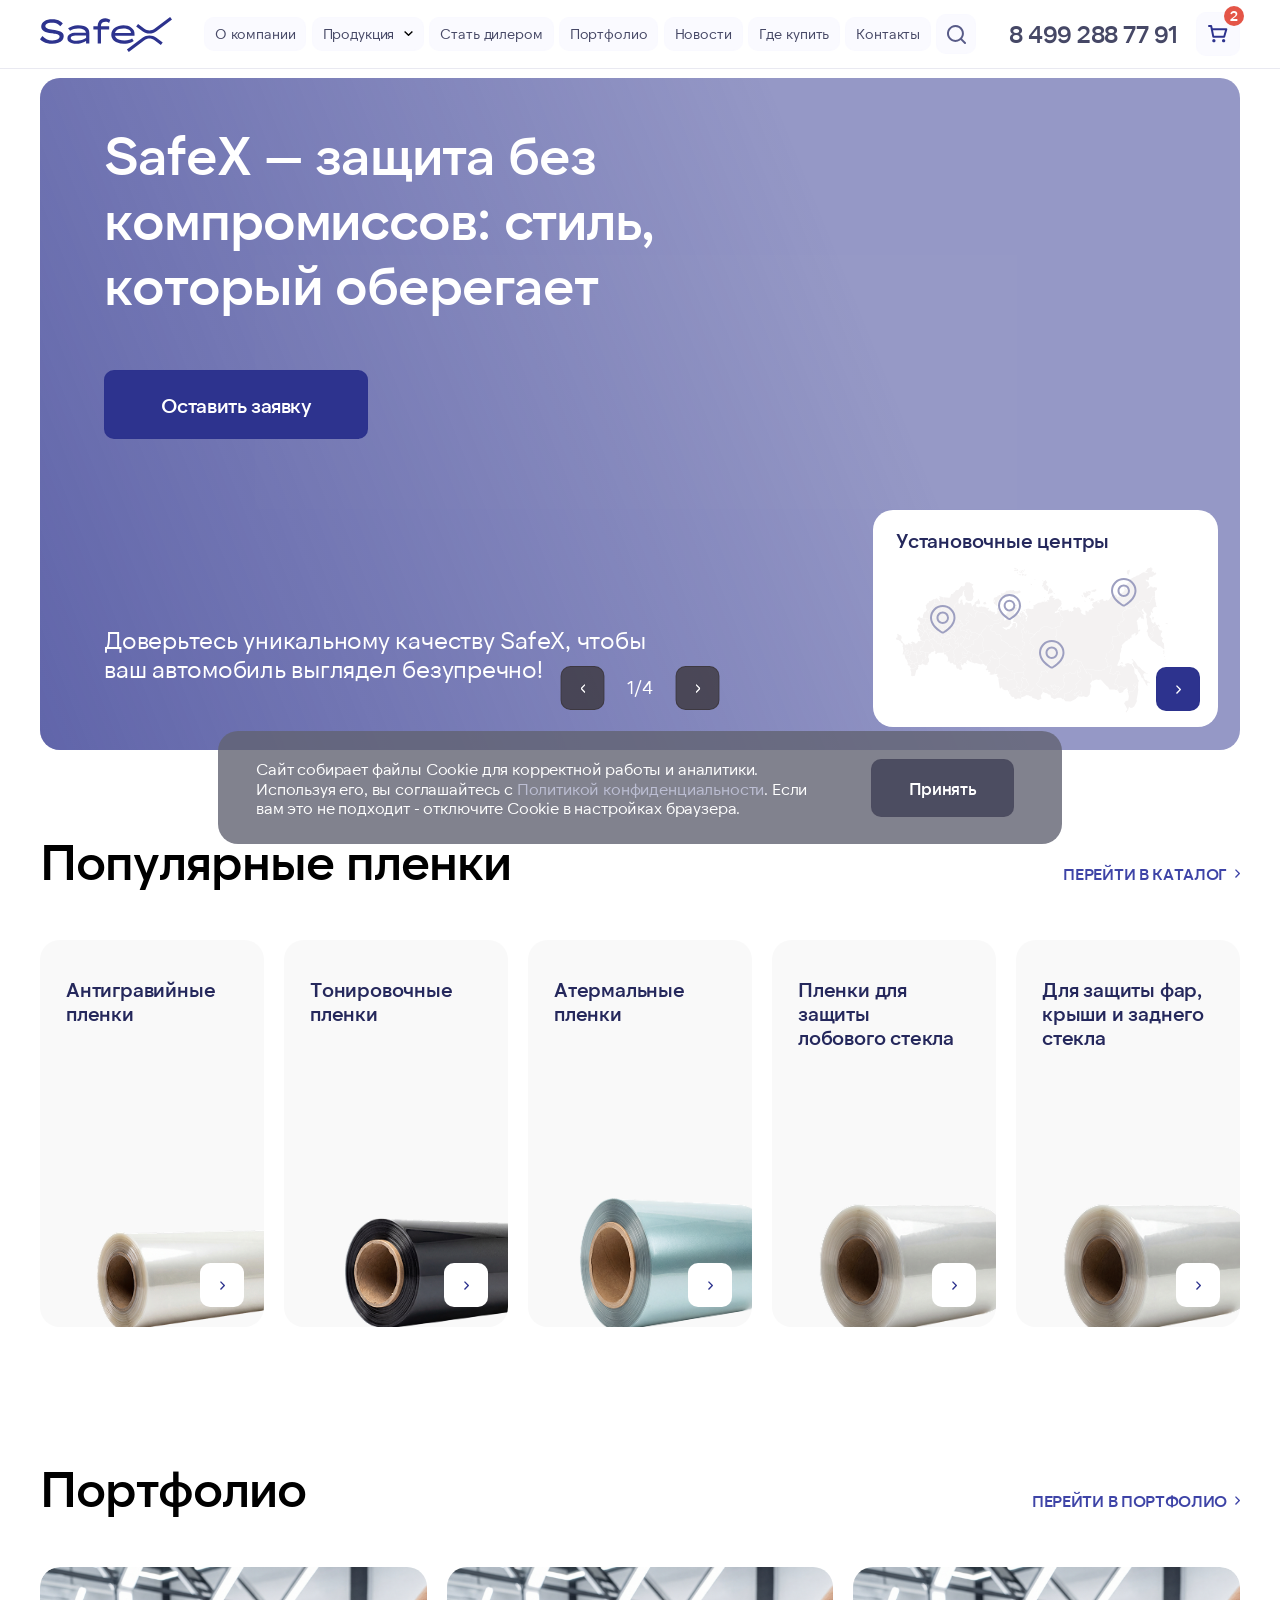
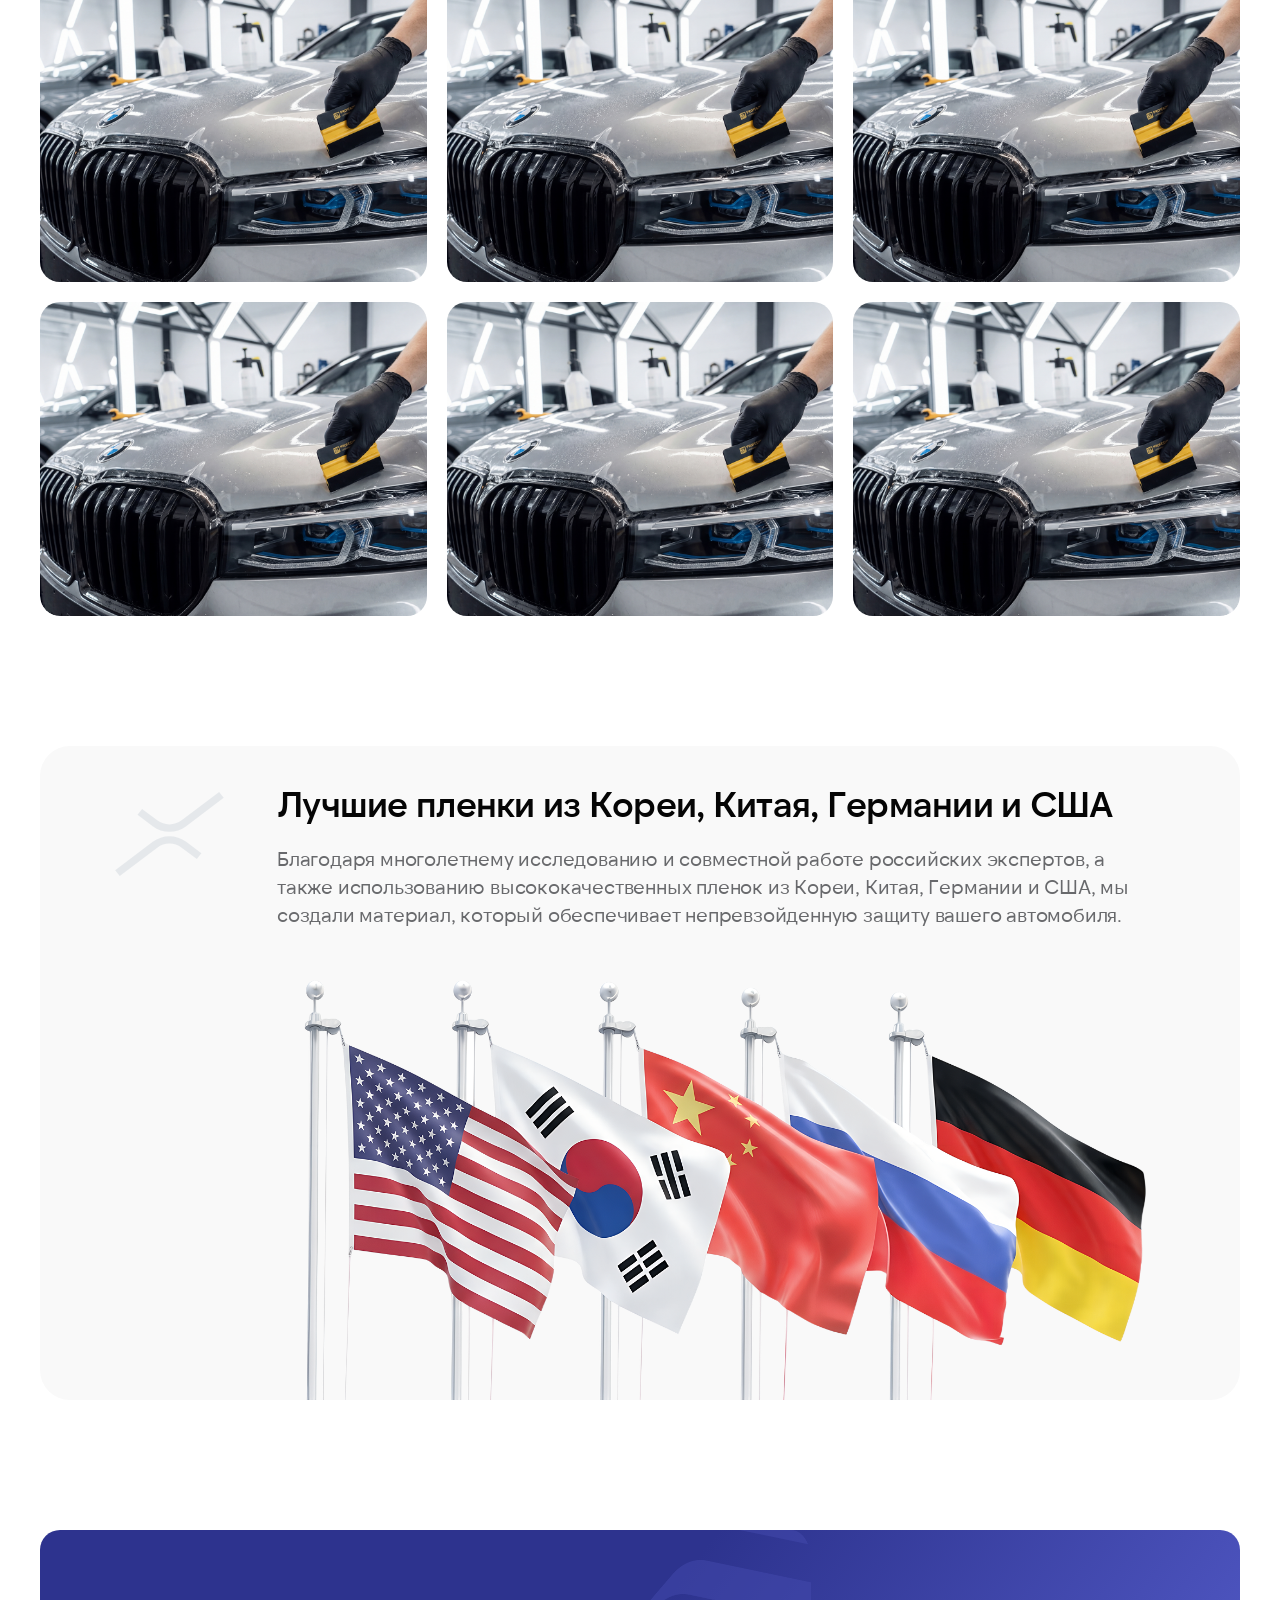
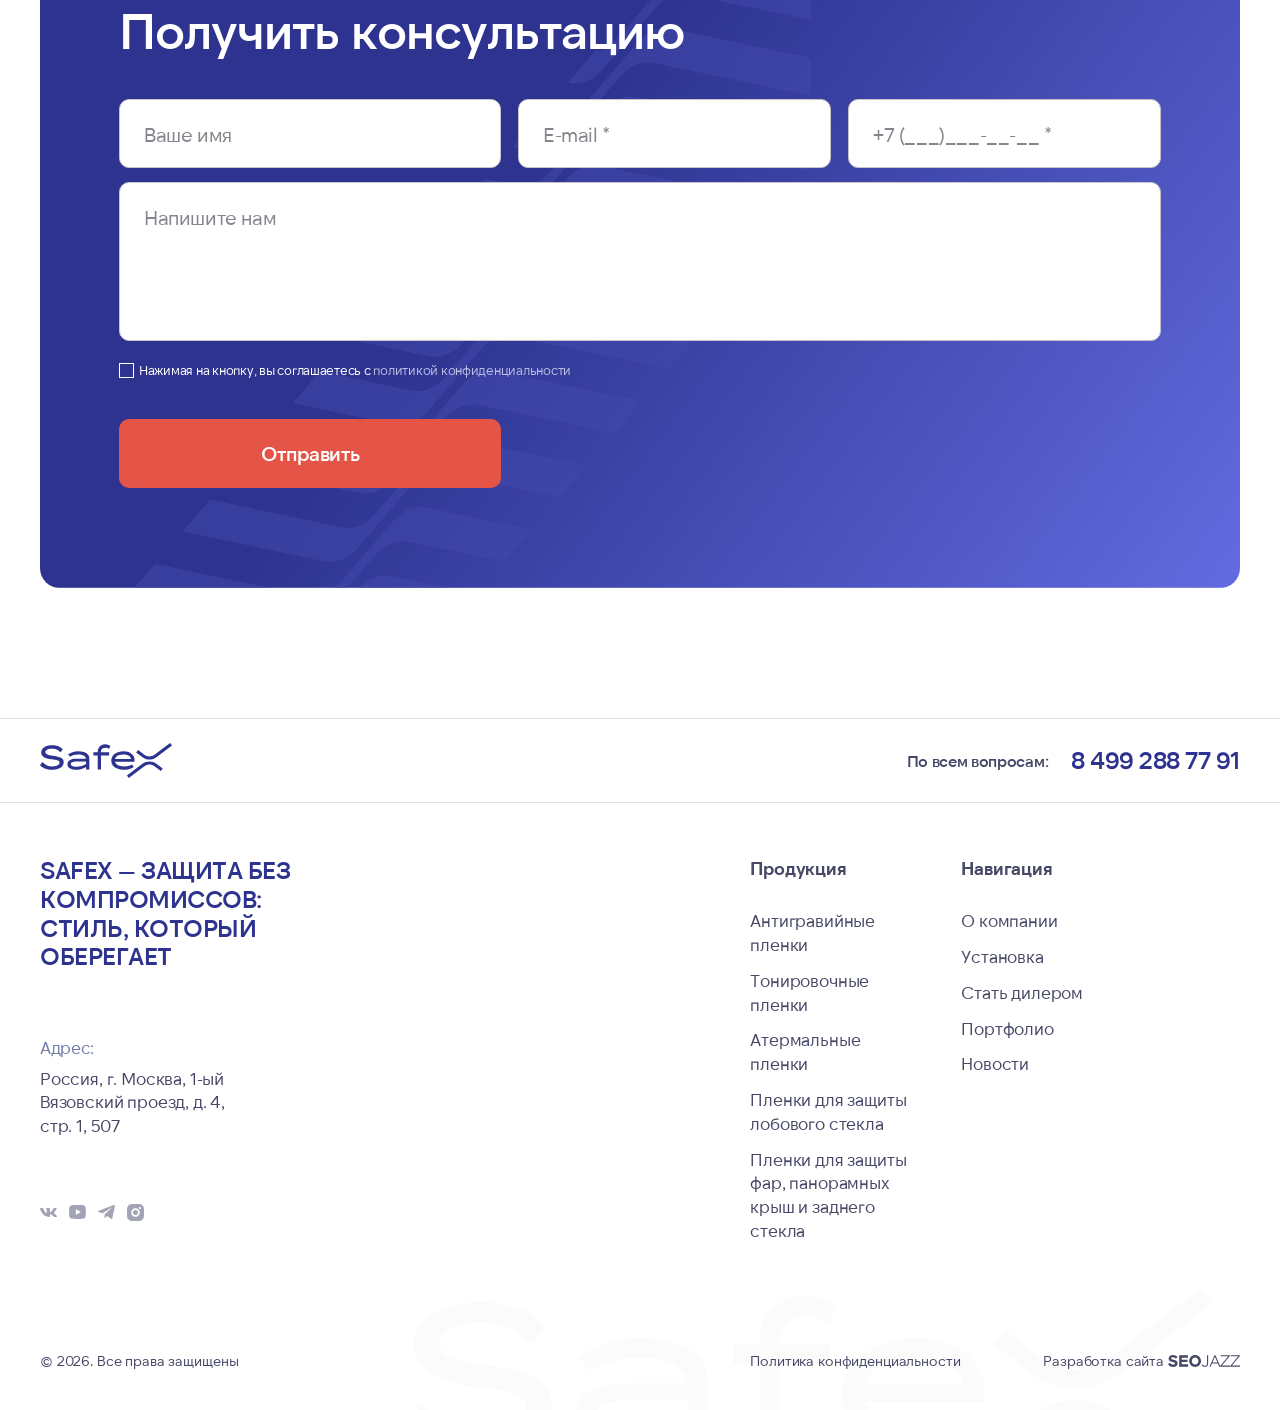
==== commit ac6a974f: "Add files via upload" ====
--- a/index.html
+++ b/index.html
@@ -102,7 +102,10 @@
 	</header>
 
 	<main class="home-page container">
-		<div class="home-page__hero home-hero" style="--bg-url: url('../src/images/banner-1.png');">
+		<div class="home-page__hero home-hero" id="hero-slider" data-images='["src/images/banner-1.png", "src/images/banner-2.png", "src/images/banner-3.png", "src/images/banner-4.png"]'>
+			<div class="home-hero__bg home-hero__bg--first"></div>
+			<div class="home-hero__bg home-hero__bg--second"></div>
+
 			<div class="home-hero__content">
 				<h1 class="home-hero__title">SafeX — защита без компромиссов: стиль, который оберегает</h1>
 				<a class="home-hero__link" href="#">Оставить заявку</a>
@@ -206,7 +209,7 @@
 
 			<ul class="home-page__gallery-slider gallery__slider">
 				<li class="gallery__slider-item">
-					<button class="gallery__slider-btn" aria-label="Переключить на слайд 1"></button>
+					<button class="gallery__slider-btn is-active" aria-label="Переключить на слайд 1"></button>
 				</li>
 				<li class="gallery__slider-item">
 					<button class="gallery__slider-btn" aria-label="Переключить на слайд 2"></button>
@@ -215,7 +218,13 @@
 					<button class="gallery__slider-btn" aria-label="Переключить на слайд 3"></button>
 				</li>
 				<li class="gallery__slider-item">
-					<button class="gallery__slider-btn is-active" aria-label="Переключить на слайд 4"></button>
+					<button class="gallery__slider-btn" aria-label="Переключить на слайд 4"></button>
+				</li>
+				<li class="gallery__slider-item">
+					<button class="gallery__slider-btn" aria-label="Переключить на слайд 5"></button>
+				</li>
+				<li class="gallery__slider-item">
+					<button class="gallery__slider-btn" aria-label="Переключить на слайд 6"></button>
 				</li>
 			</ul>
 
--- a/css/main.css
+++ b/css/main.css
@@ -2087,7 +2087,7 @@
   .gallery--slider .gallery__list {
     display: flex;
     gap: 0;
-    transition: transform 0.2s ease;
+    transition: transform 0.3s ease;
   }
   .gallery--slider .gallery__item {
     margin-bottom: 0;
@@ -4153,32 +4153,44 @@
 }
 
 .home-hero {
-  --bg-url: url('../src/images/banner-default.png');
   min-height: 566px;
   padding: 21px 20px 25px;
   color: #ffffff;
   background-color: rgba(45, 51, 142, 0.5);
-  background-image: var(--bg-url);
-  background-size: cover;
-  background-position: center;
   display: flex;
   flex-direction: column;
   position: relative;
   overflow: hidden;
   z-index: 1;
 }
-.home-hero::before {
-  content: "";
-  background-image: var(--bg-url);
+.home-hero__bg {
   background-size: cover;
   background-position: center;
-  -webkit-mask-image: linear-gradient(232deg, transparent 50%, black 76%);
-          mask-image: linear-gradient(232deg, transparent 50%, black 76%);
+  background-repeat: no-repeat;
+  position: absolute;
+  inset: 0;
+  opacity: 0;
+  z-index: 0;
+  transition: opacity 0.6s ease-in-out;
+  will-change: opacity;
+  backface-visibility: hidden;
+}
+.home-hero__bg::before {
+  content: "";
+  background-image: inherit;
+  background-size: cover;
+  background-position: center;
+  -webkit-mask-image: linear-gradient(232deg, transparent 50%, #000000 76%);
+          mask-image: linear-gradient(232deg, transparent 50%, #000000 76%);
   position: absolute;
   inset: 0;
   z-index: -2;
   filter: blur(10px);
-  transform: scale(1.1);
+  transform: scale(1.01);
+}
+.home-hero__content, .home-hero__widget, .home-hero__slider {
+  position: relative;
+  z-index: 2;
 }
 .home-hero__content {
   max-width: 335px;
@@ -4293,14 +4305,14 @@
     border-radius: 20px;
     padding: 43px 64px 66px;
   }
-  .home-hero::after {
+  .home-hero__bg::after {
     content: "";
     background-image: linear-gradient(68deg, rgba(45, 51, 142, 0.5) 0%, transparent 68%);
     position: absolute;
     inset: 0;
     z-index: -1;
   }
-  .home-hero::before {
+  .home-hero__bg::before {
     -webkit-mask-image: linear-gradient(232deg, transparent 62%, black 76%);
             mask-image: linear-gradient(232deg, transparent 62%, black 76%);
   }
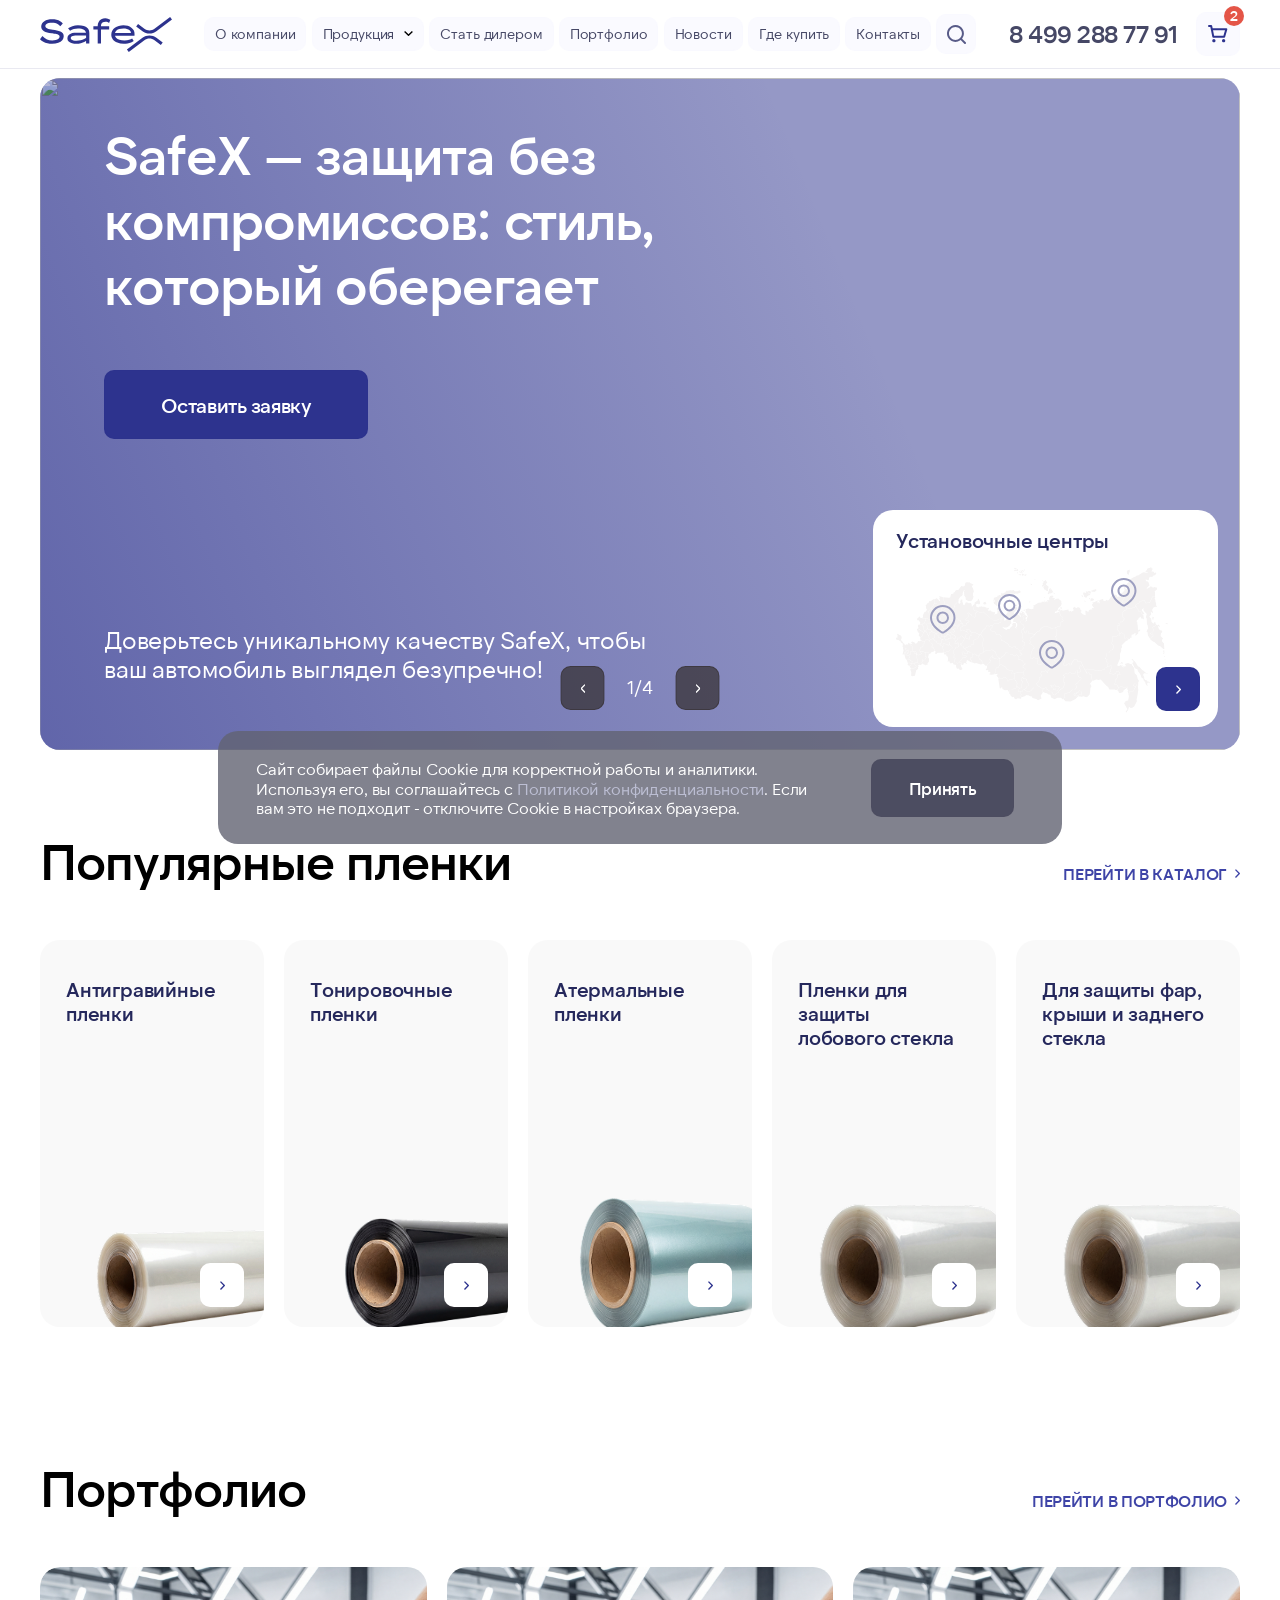
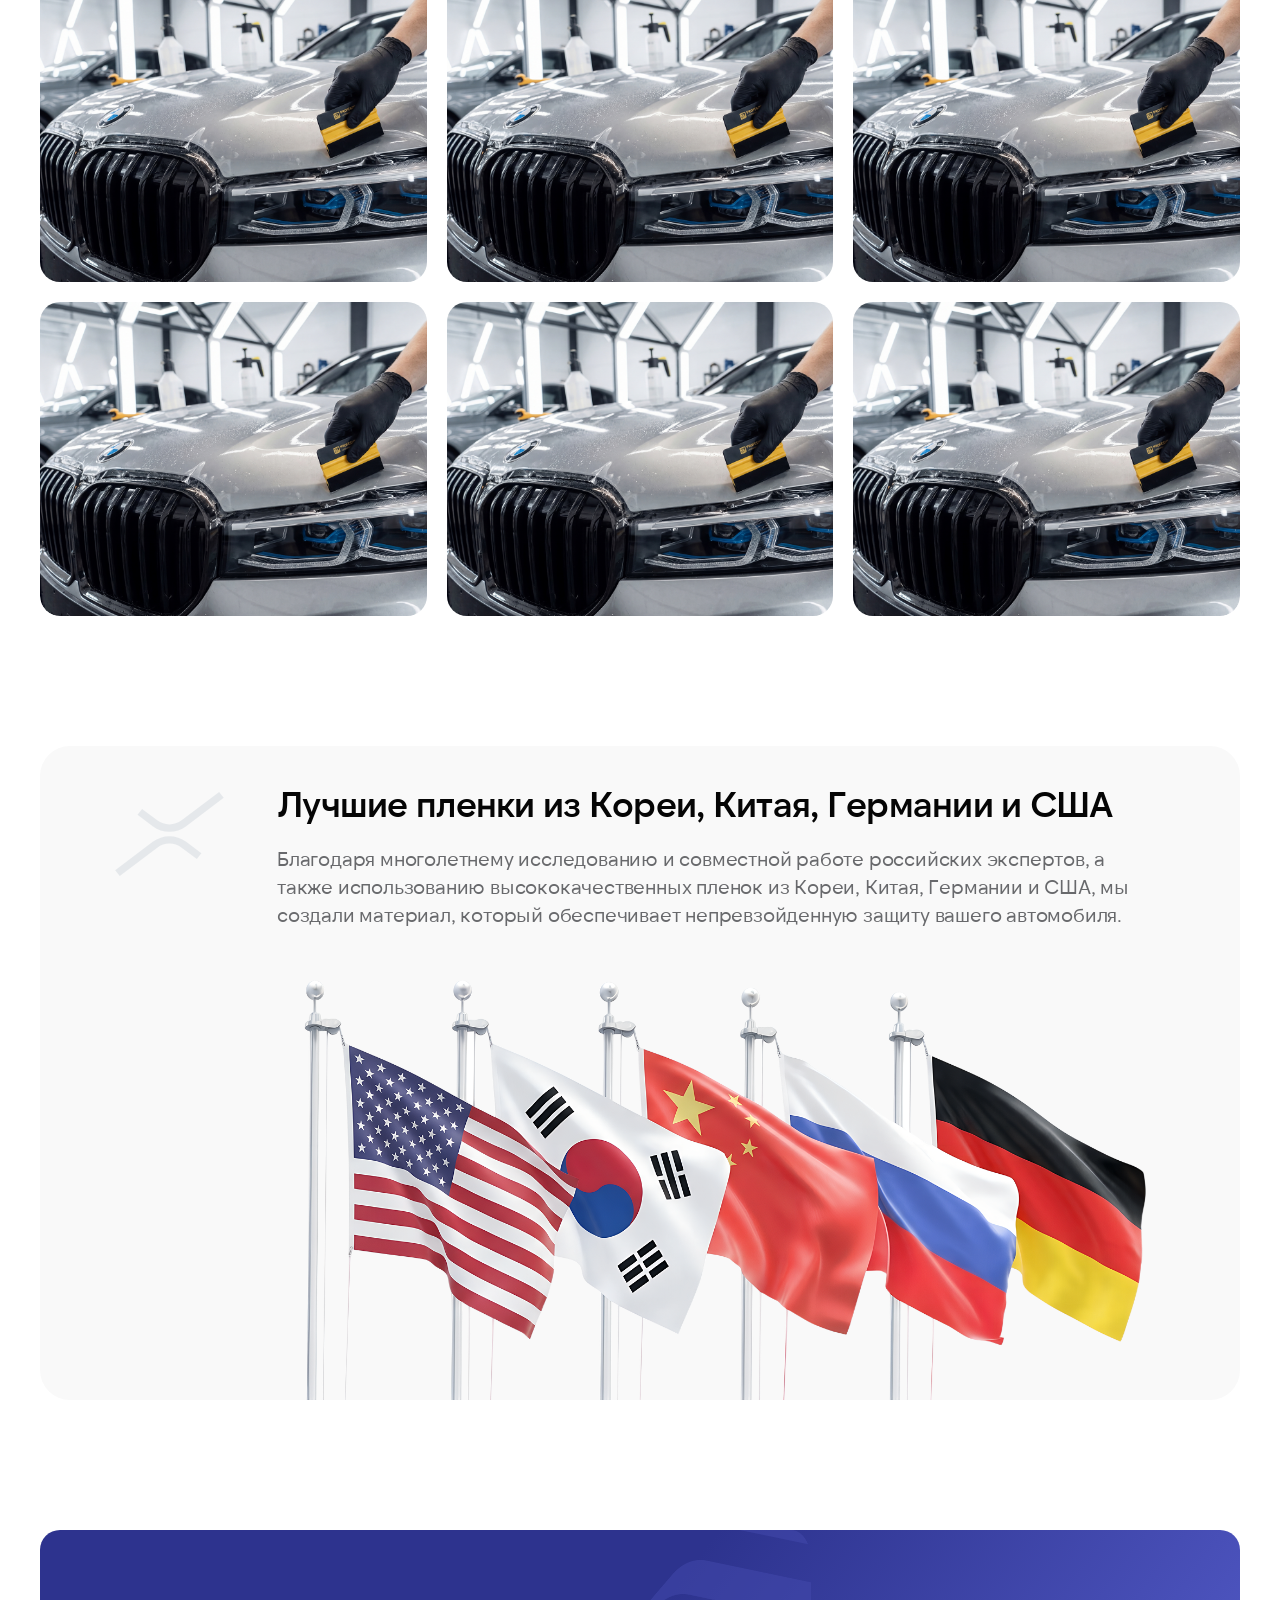
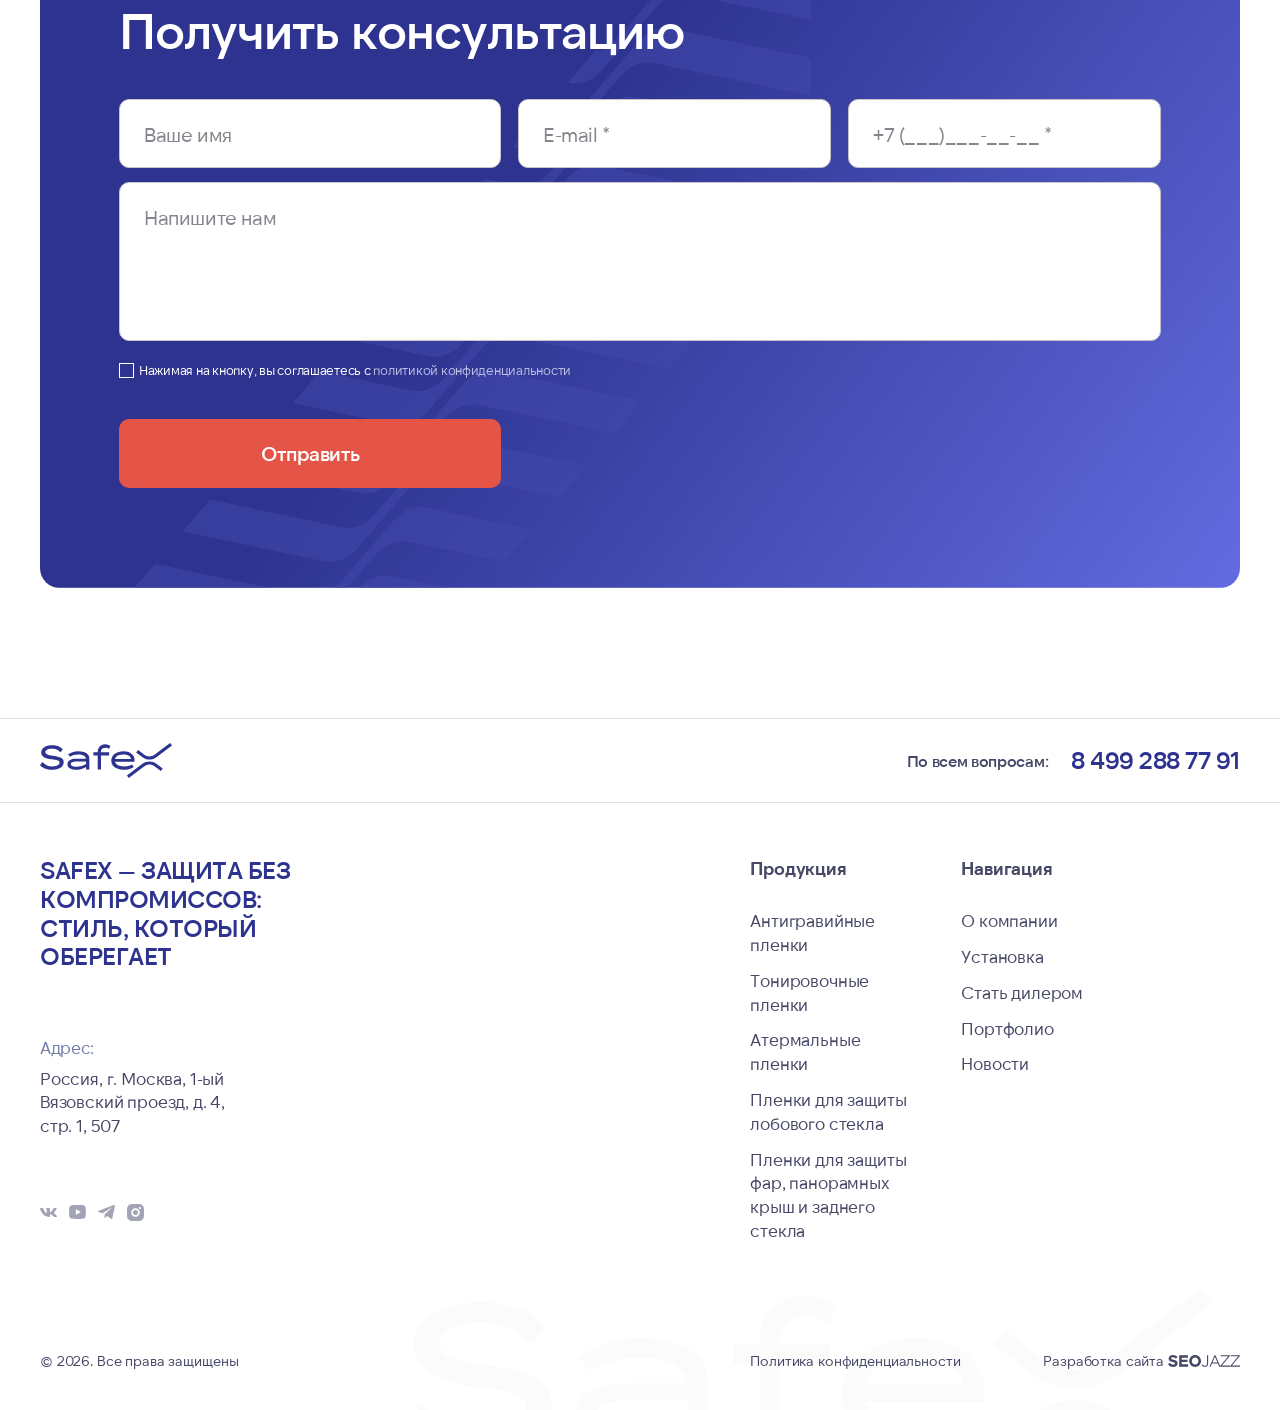
==== commit ee2ff754: "Add files via upload" ====
--- a/index.html
+++ b/index.html
@@ -102,9 +102,23 @@
 	</header>
 
 	<main class="home-page container">
-		<div class="home-page__hero home-hero" id="hero-slider" data-images='["src/images/banner-1.png", "src/images/banner-2.png", "src/images/banner-3.png", "src/images/banner-4.png"]'>
-			<div class="home-hero__bg home-hero__bg--first"></div>
-			<div class="home-hero__bg home-hero__bg--second"></div>
+		<div class="home-page__hero home-hero" id="hero-slider">
+			<div class="home-hero__slide is-active">
+				<img class="home-hero__img" src="src/images/banner-1.png" alt="">
+				<div class="home-hero__blur" style="background-image: url('src/images/banner-1.png');"></div>
+			</div>
+			<div class="home-hero__slide">
+				<img class="home-hero__img" src="src/images/banner-2.png" alt="">
+				<div class="home-hero__blur" style="background-image: url('src/images/banner-2.png');"></div>
+			</div>
+			<div class="home-hero__slide">
+				<img class="home-hero__img" src="src/images/banner-3.png" alt="">
+				<div class="home-hero__blur" style="background-image: url('src/images/banner-3.png');"></div>
+			</div>
+			<div class="home-hero__slide">
+				<img class="home-hero__img" src="src/images/banner-4.png" alt="">
+				<div class="home-hero__blur" style="background-image: url('src/images/banner-4.png');"></div>
+			</div>
 
 			<div class="home-hero__content">
 				<h1 class="home-hero__title">SafeX — защита без компромиссов: стиль, который оберегает</h1>
--- a/css/main.css
+++ b/css/main.css
@@ -4163,30 +4163,36 @@
   overflow: hidden;
   z-index: 1;
 }
-.home-hero__bg {
-  background-size: cover;
-  background-position: center;
-  background-repeat: no-repeat;
+.home-hero__slide {
   position: absolute;
   inset: 0;
   opacity: 0;
+  transition: opacity 0.8s ease-in-out;
   z-index: 0;
-  transition: opacity 0.6s ease-in-out;
-  will-change: opacity;
-  backface-visibility: hidden;
-}
-.home-hero__bg::before {
-  content: "";
-  background-image: inherit;
+}
+.home-hero__slide.is-active {
+  opacity: 1;
+  z-index: 1;
+}
+.home-hero__img {
+  position: absolute;
+  inset: 0;
+  width: 100%;
+  height: 100%;
+  -o-object-fit: cover;
+     object-fit: cover;
+  z-index: 1;
+}
+.home-hero__blur {
+  position: absolute;
+  inset: 0;
   background-size: cover;
   background-position: center;
   -webkit-mask-image: linear-gradient(232deg, transparent 50%, #000000 76%);
           mask-image: linear-gradient(232deg, transparent 50%, #000000 76%);
-  position: absolute;
-  inset: 0;
-  z-index: -2;
   filter: blur(10px);
   transform: scale(1.01);
+  z-index: 1;
 }
 .home-hero__content, .home-hero__widget, .home-hero__slider {
   position: relative;
@@ -4305,14 +4311,15 @@
     border-radius: 20px;
     padding: 43px 64px 66px;
   }
-  .home-hero__bg::after {
+  .home-hero__slide::after {
     content: "";
     background-image: linear-gradient(68deg, rgba(45, 51, 142, 0.5) 0%, transparent 68%);
     position: absolute;
     inset: 0;
-    z-index: -1;
-  }
-  .home-hero__bg::before {
+    z-index: 2;
+    pointer-events: none;
+  }
+  .home-hero__blur {
     -webkit-mask-image: linear-gradient(232deg, transparent 62%, black 76%);
             mask-image: linear-gradient(232deg, transparent 62%, black 76%);
   }
